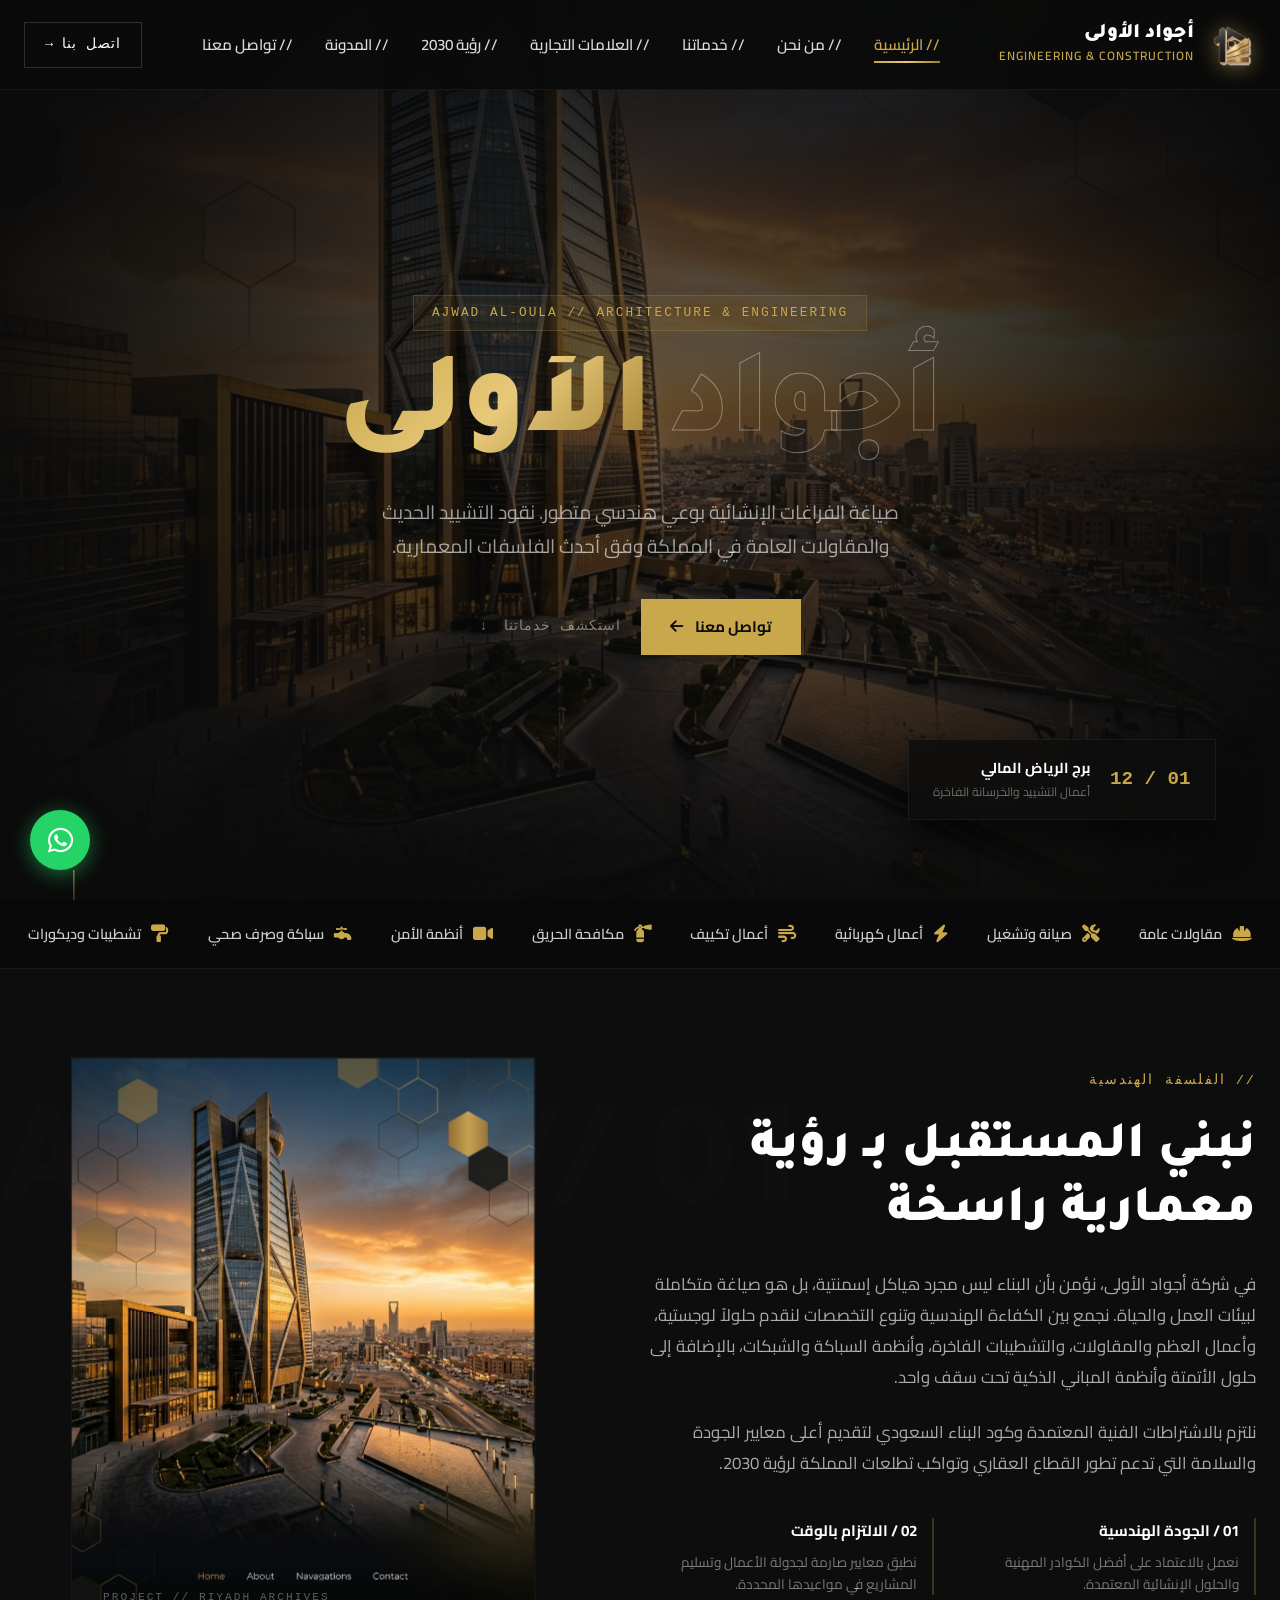
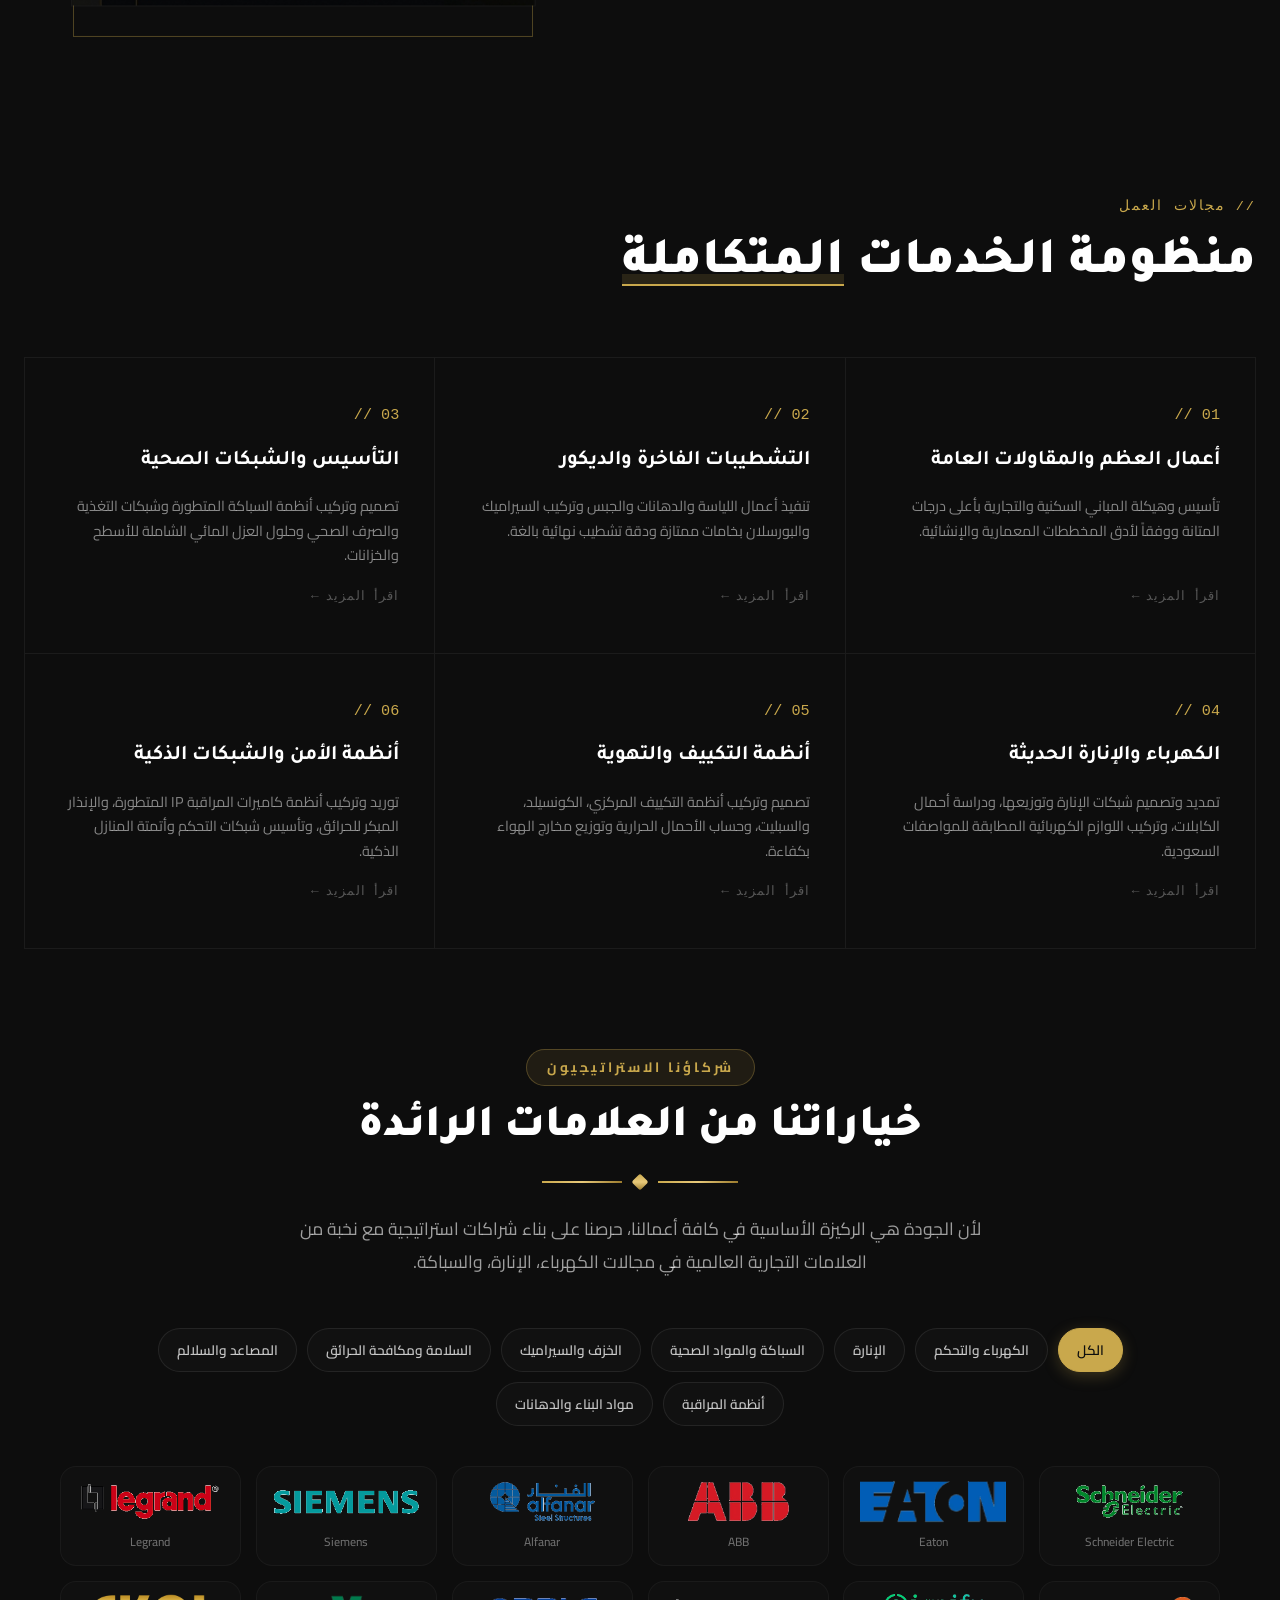
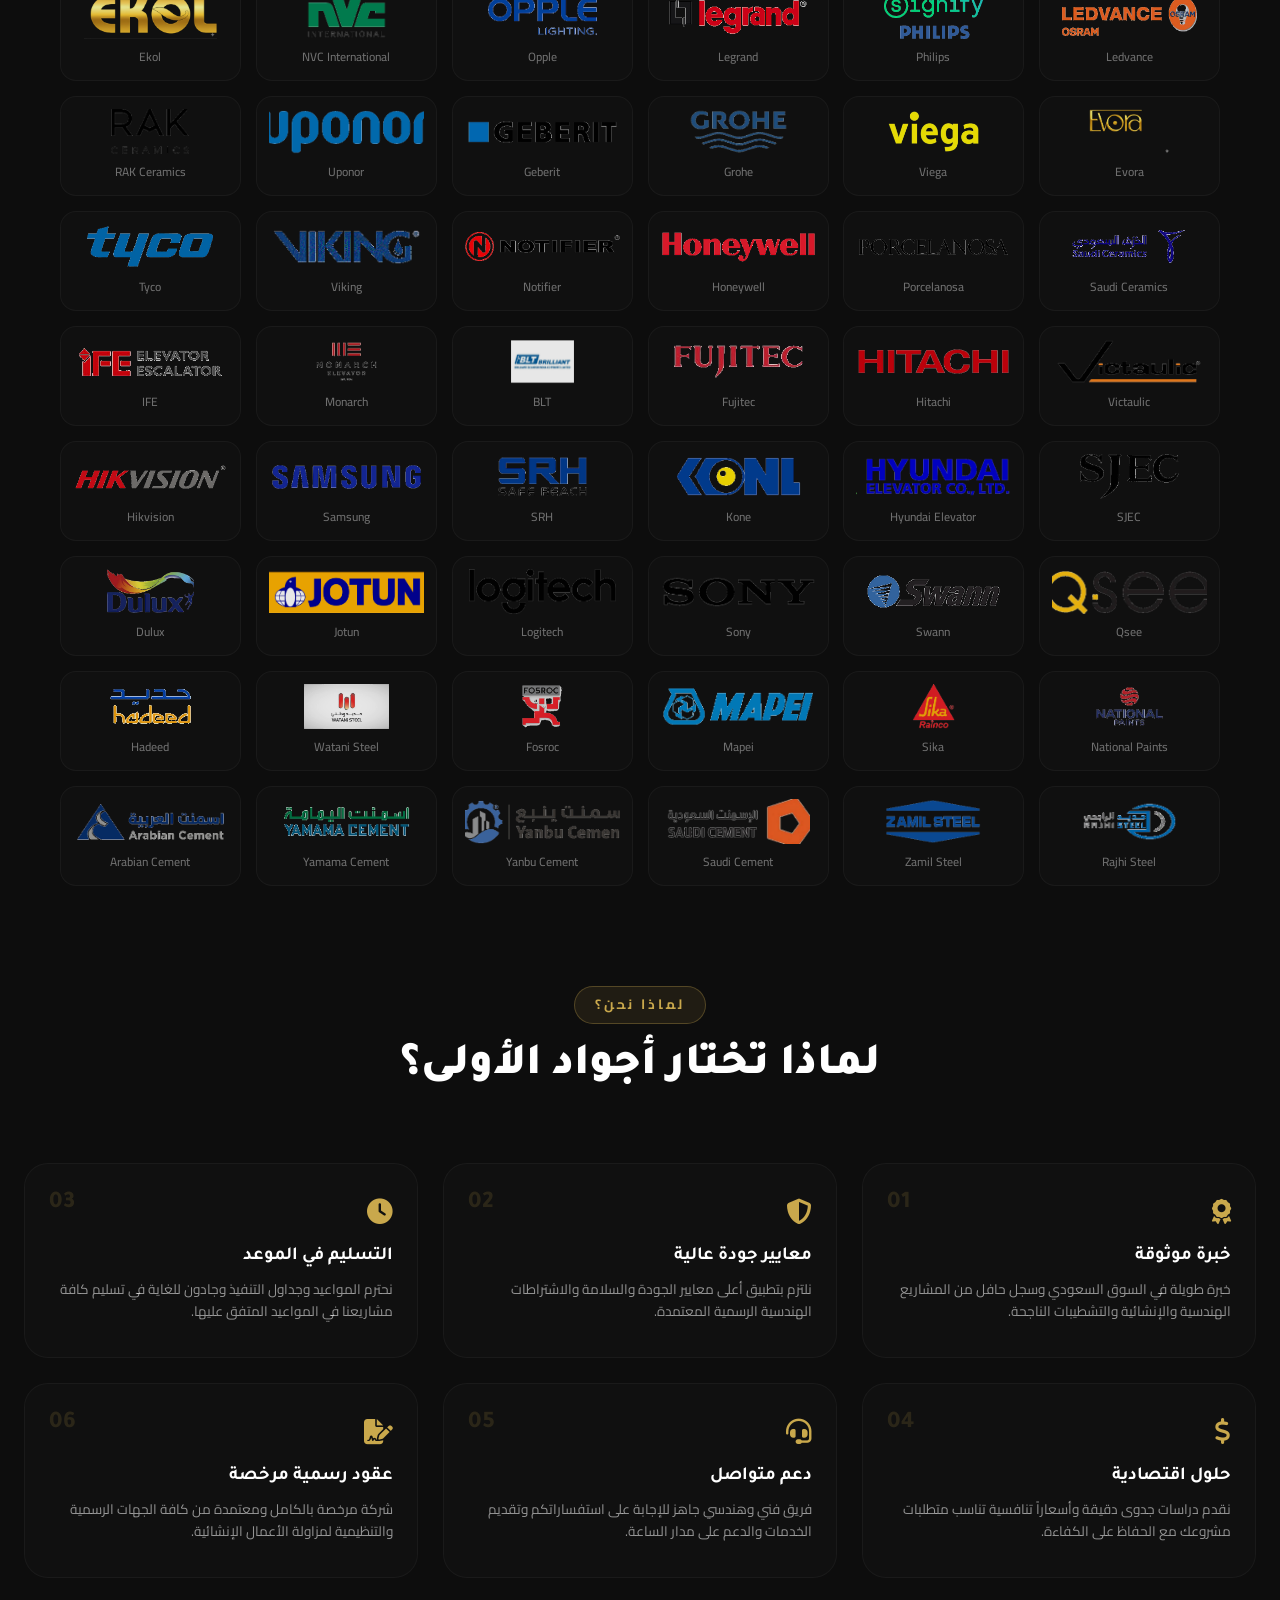
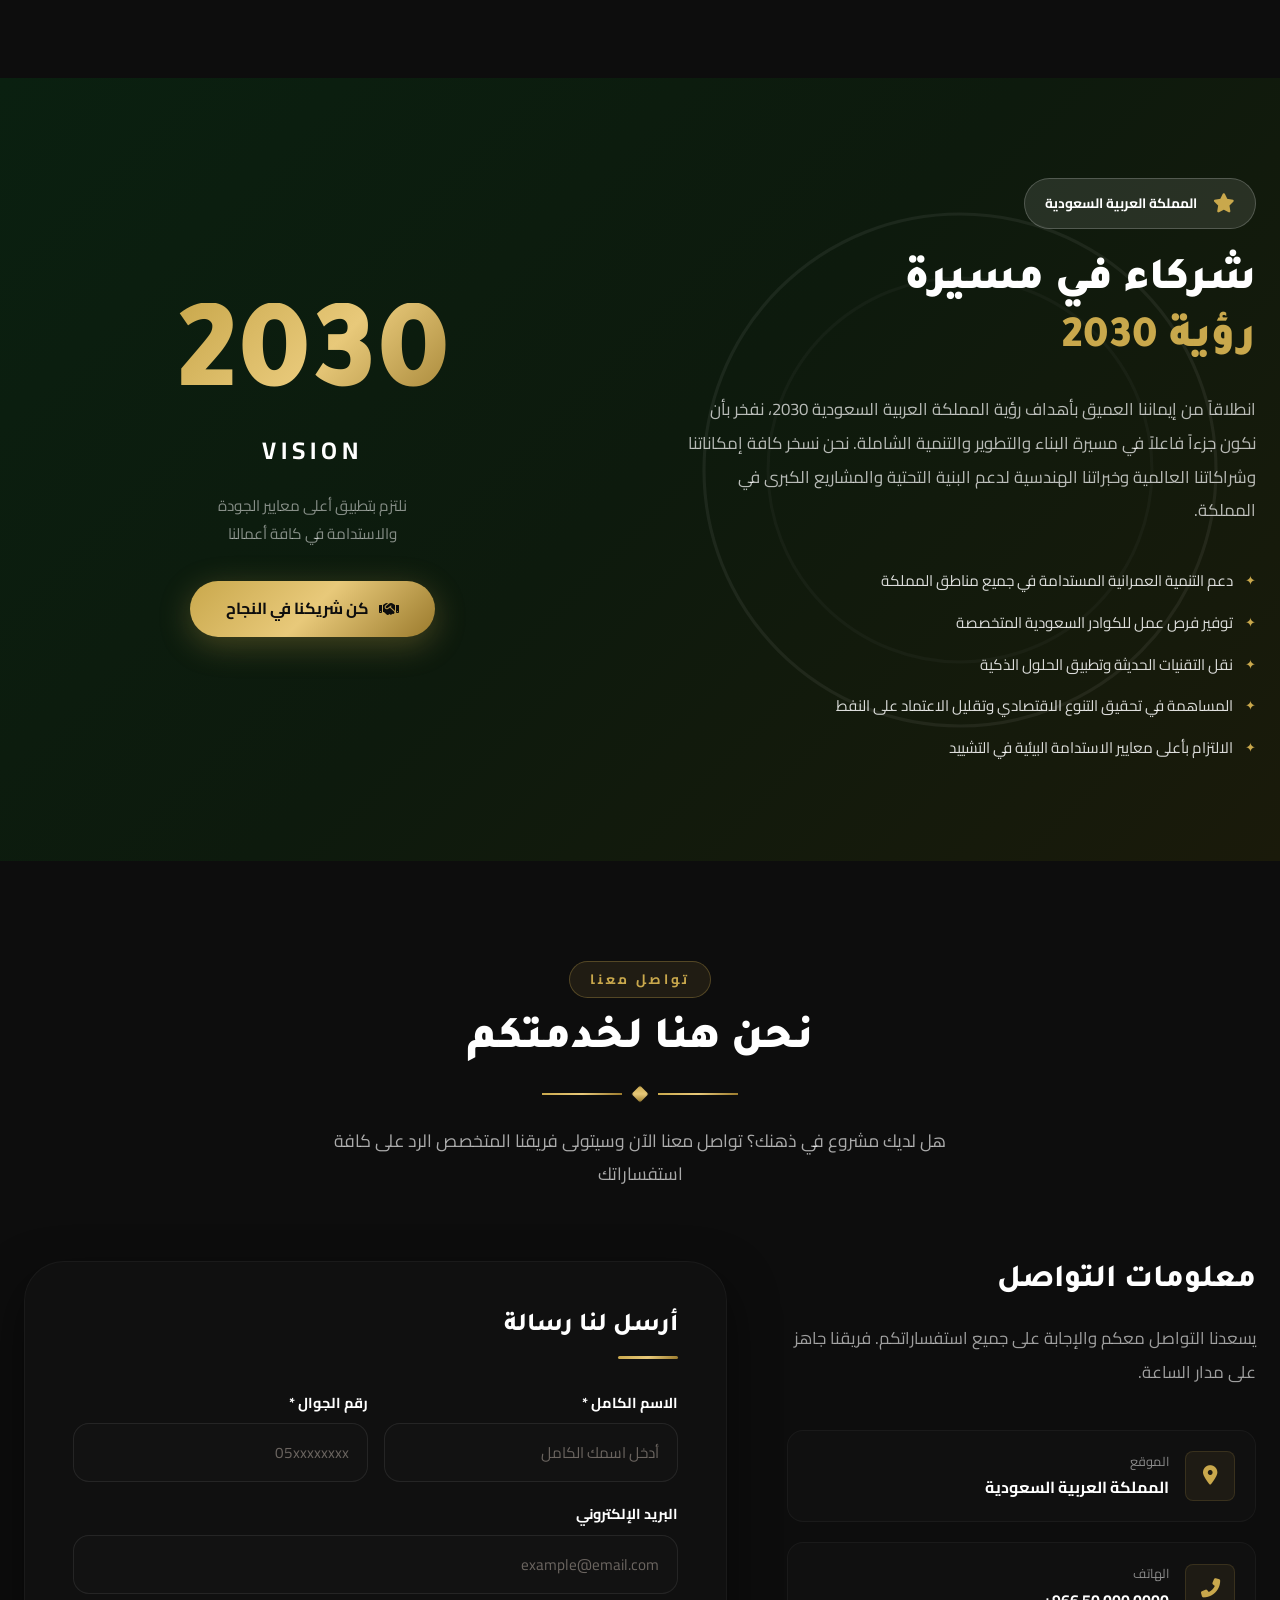
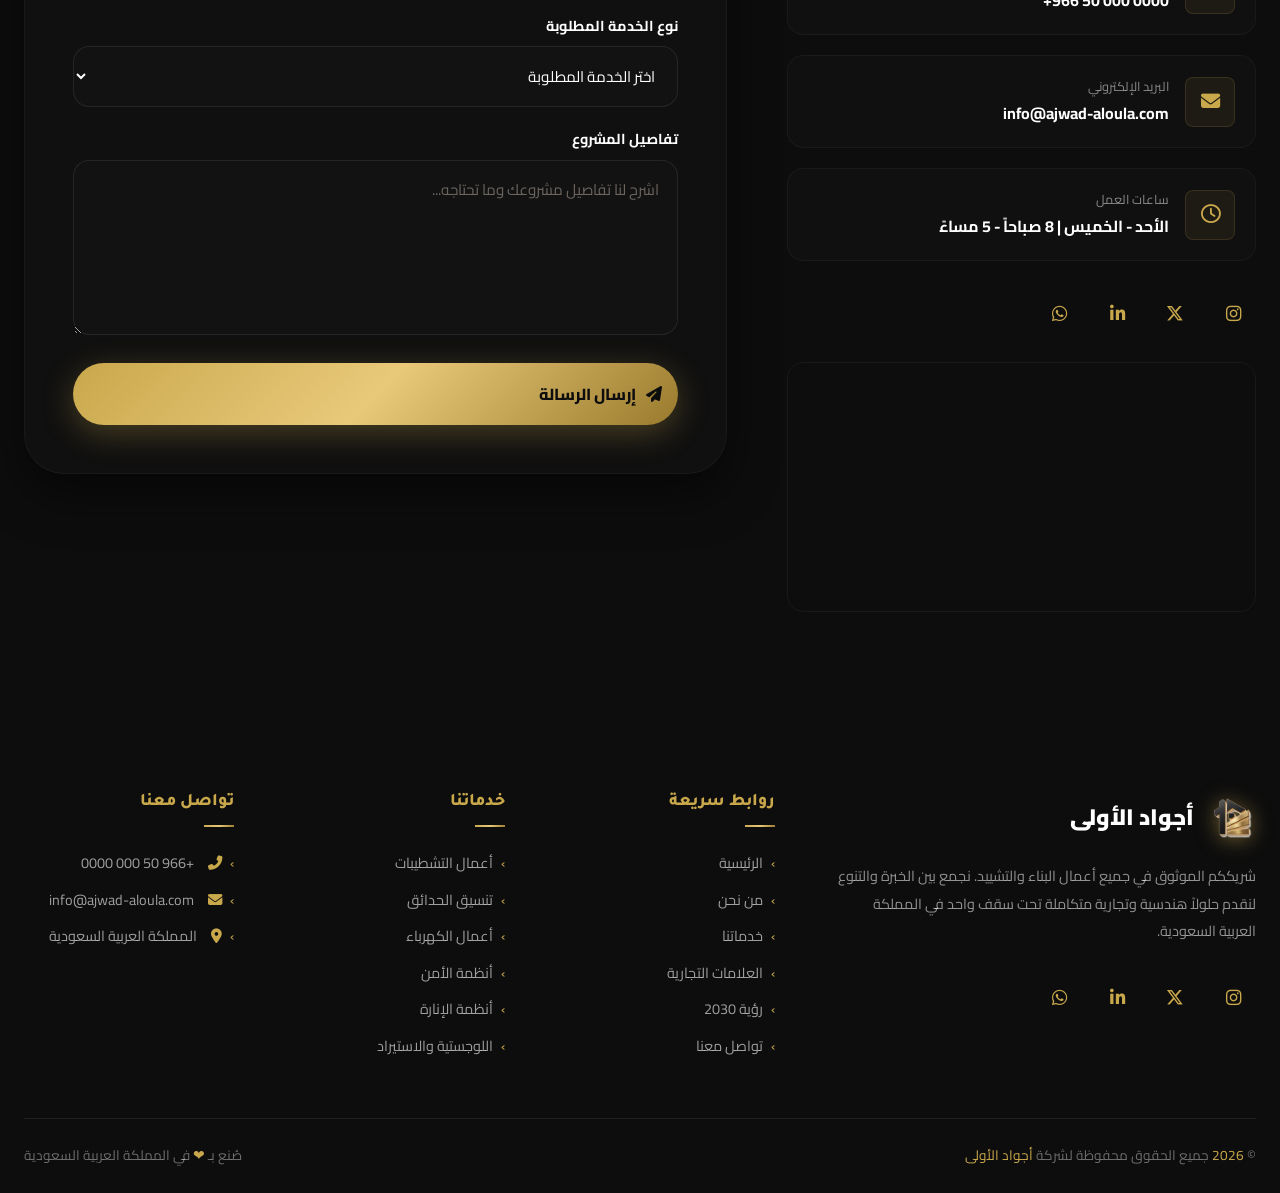
==== index.html @ e5c9bdab "Redesign website into a bold experimental Swiss editorial grid layout" ====
<!DOCTYPE html>
<html lang="ar" dir="rtl">
<head>
  <meta charset="UTF-8" />
  <meta name="viewport" content="width=device-width, initial-scale=1.0" />
  <meta name="description" content="شركة أجواد الأولى - شريككم الموثوق في جميع أعمال البناء والتشييد. نقدم حلولاً هندسية وتجارية متكاملة تحت سقف واحد في المملكة العربية السعودية." />
  <meta name="keywords" content="أجواد الأولى, بناء, تشييد, هندسة, مقاولات, المملكة العربية السعودية, تنسيق حدائق, كهرباء, سباكة" />
  <meta name="author" content="شركة أجواد الأولى" />
  <meta property="og:title" content="شركة أجواد الأولى | شريككم في البناء والتشييد" />
  <meta property="og:description" content="حلول هندسية وتجارية متكاملة تحت سقف واحد" />
  <meta property="og:type" content="website" />
  <title>شركة أجواد الأولى | شريككم الموثوق في البناء والتشييد</title>
  <!-- Preconnect لتسريع تحميل الخطوط -->
  <link rel="preconnect" href="https://fonts.googleapis.com" />
  <link rel="preconnect" href="https://fonts.gstatic.com" crossorigin />
  <link rel="preconnect" href="https://cdnjs.cloudflare.com" />
  <link rel="stylesheet" href="css/style.css" />
  <!-- Font Awesome - defer لتجنب blocking -->
  <link rel="stylesheet" href="https://cdnjs.cloudflare.com/ajax/libs/font-awesome/6.5.0/css/all.min.css" media="print" onload="this.media='all'" />
  <noscript><link rel="stylesheet" href="https://cdnjs.cloudflare.com/ajax/libs/font-awesome/6.5.0/css/all.min.css" /></noscript>
</head>
<body>

  <!-- Loading Screen -->
  <div class="loading-screen" id="loadingScreen">
    <img src="images/logo.png" alt="شركة أجواد الأولى" class="loading-logo" />
    <div class="loading-bar-wrap">
      <div class="loading-bar"></div>
    </div>
    <span class="loading-text">أجواد الأولى</span>
  </div>

  <!-- ============ Navigation ============ -->
  <nav class="navbar" id="navbar">
    <div class="navbar-container">
      <a href="#home" class="navbar-logo">
        <img src="images/logo.png" alt="أجواد الأولى" />
        <div class="navbar-logo-text">
          <span class="brand-name">أجواد الأولى</span>
          <span class="brand-sub">ENGINEERING & CONSTRUCTION</span>
        </div>
      </a>

      <ul class="navbar-menu" id="navMenu">
        <li><a href="#home">// الرئيسية</a></li>
        <li><a href="#about">// من نحن</a></li>
        <li><a href="#services">// خدماتنا</a></li>
        <li><a href="#brands">// العلامات التجارية</a></li>
        <li><a href="#vision2030">// رؤية 2030</a></li>
        <li><a href="blog.html">// المدونة</a></li>
        <li><a href="#contact">// تواصل معنا</a></li>
      </ul>

      <div class="navbar-cta">
        <a href="tel:+966500000000" class="btn-editorial-cta">
          اتصل بنا <span class="arrow">→</span>
        </a>
      </div>

      <button class="navbar-toggle" id="navToggle" aria-label="قائمة التنقل">
        <span></span>
        <span></span>
        <span></span>
      </button>
    </div>
  </nav>

  <!-- ============ Hero Section ============ -->
  <section class="hero-editorial" id="home">
    <!-- Cinematic Full-screen Background -->
    <div class="hero-editorial-bg" id="heroBg"></div>
    <div class="hero-editorial-overlay"></div>
    
    <!-- Vertical navigation/meta indicators -->
    <div class="hero-vertical-left">
      <span>COORD // 24.7136° N, 46.6753° E</span>
    </div>
    
    <div class="hero-vertical-right">
      <span>EST. 2007 // SAUDI ARABIA</span>
    </div>

    <!-- Massive integrated typography -->
    <div class="hero-editorial-title-wrap" id="heroTitleWrap">
      <div class="editorial-badge">AJWAD AL-OULA // ARCHITECTURE & ENGINEERING</div>
      <h1 class="editorial-massive-title">
        <span class="outline-word">أجواد</span>
        <span class="solid-word">الأولى</span>
      </h1>
      <p class="editorial-hero-desc">
        صياغة الفراغات الإنشائية بوعي هندسي متطور. نقود التشييد الحديث والمقاولات العامة في المملكة وفق أحدث الفلسفات المعمارية.
      </p>
      <div class="editorial-hero-actions">
        <a href="#contact" class="btn-editorial-outline">تواصل معنا <i class="fas fa-arrow-left"></i></a>
        <a href="#services" class="btn-editorial-link">استكشف خدماتنا <span>↓</span></a>
      </div>
    </div>

    <!-- Floating Project Label -->
    <div class="hero-project-label" id="heroProjCard">
      <span class="label-number">01 / 12</span>
      <div class="label-info">
        <strong>برج الرياض المالي</strong>
        <span>أعمال التشييد والخرسانة الفاخرة</span>
      </div>
    </div>

    <!-- Scroll Indicator -->
    <div class="scroll-indicator-editorial">
      <span>اسكرول لأسفل</span>
      <div class="scroll-line-editorial"></div>
    </div>
  </section>

  <!-- ===== QUICK SERVICES STRIP ===== -->
  <section class="services-strip">
    <div class="container strip-grid">
      <div class="strip-item"><i class="fas fa-hard-hat"></i><span>مقاولات عامة</span></div>
      <div class="strip-item"><i class="fas fa-tools"></i><span>صيانة وتشغيل</span></div>
      <div class="strip-item"><i class="fas fa-bolt"></i><span>أعمال كهربائية</span></div>
      <div class="strip-item"><i class="fas fa-wind"></i><span>أعمال تكييف</span></div>
      <div class="strip-item"><i class="fas fa-fire-extinguisher"></i><span>مكافحة الحريق</span></div>
      <div class="strip-item"><i class="fas fa-video"></i><span>أنظمة الأمن</span></div>
      <div class="strip-item"><i class="fas fa-faucet"></i><span>سباكة وصرف صحي</span></div>
      <div class="strip-item"><i class="fas fa-paint-roller"></i><span>تشطيبات وديكورات</span></div>
    </div>
  </section>

    <!-- ============ About Section ============ -->
  <section class="about section-padding" id="about">
    <div class="container relative-pos">
      <!-- Huge background watermarked index number -->
      <div class="about-bg-watermark">01 // ABOUT</div>
      
      <div class="about-editorial-grid">
        <!-- Text Column -->
        <div class="about-editorial-text reveal">
          <span class="editorial-label">// الفلسفة الهندسية</span>
          <h2 class="editorial-title">نبني المستقبل بـ <span class="gold-highlight">رؤية معمارية</span> راسخة</h2>
          <p class="editorial-para">
            في شركة أجواد الأولى، نؤمن بأن البناء ليس مجرد هياكل إسمنتية، بل هو صياغة متكاملة لبيئات العمل والحياة. نجمع بين الكفاءة الهندسية وتنوع التخصصات لنقدم حلولاً لوجستية، وأعمال العظم والمقاولات، والتشطيبات الفاخرة، وأنظمة السباكة والشبكات، بالإضافة إلى حلول الأتمتة وأنظمة المباني الذكية تحت سقف واحد.
          </p>
          <p class="editorial-para">
            نلتزم بالاشتراطات الفنية المعتمدة وكود البناء السعودي لتقديم أعلى معايير الجودة والسلامة التي تدعم تطور القطاع العقاري وتواكب تطلعات المملكة لرؤية 2030.
          </p>
          
          <div class="about-editorial-pillars">
            <div class="pillar-item">
              <strong>01 / الجودة الهندسية</strong>
              <p>نعمل بالاعتماد على أفضل الكوادر المهنية والحلول الإنشائية المعتمدة.</p>
            </div>
            <div class="pillar-item">
              <strong>02 / الالتزام بالوقت</strong>
              <p>نطبق معايير صارمة لجدولة الأعمال وتسليم المشاريع في مواعيدها المحددة.</p>
            </div>
          </div>
        </div>

        <!-- Image Column with Gold border outline overlapping -->
        <div class="about-editorial-visual reveal">
          <div class="editorial-img-frame">
            <div class="editorial-frame-border"></div>
            <img src="images/hero.png" alt="الإنشاء الحديث المعاصر" class="editorial-img-photo" />
            <div class="editorial-img-tag">PROJECT // RIYADH ARCHIVES</div>
          </div>
        </div>
      </div>
    </div>
  </section>

  <!-- ============ Services Section ============ -->
  <section class="services section-padding" id="services">
    <div class="container">
      <div class="services-header-editorial">
        <span class="editorial-label">// مجالات العمل</span>
        <h2 class="editorial-title">منظومة الخدمات <span class="gold-highlight">المتكاملة</span></h2>
      </div>

      <div class="services-editorial-grid">
        <!-- Service 1 -->
        <div class="service-editorial-card reveal">
          <span class="card-index">01 //</span>
          <h3>أعمال العظم والمقاولات العامة</h3>
          <p>تأسيس وهيكلة المباني السكنية والتجارية بأعلى درجات المتانة ووفقاً لأدق المخططات المعمارية والإنشائية.</p>
          <a href="blog-building-finishing.html" class="service-link-editorial">اقرأ المزيد <span>←</span></a>
        </div>

        <!-- Service 2 -->
        <div class="service-editorial-card reveal">
          <span class="card-index">02 //</span>
          <h3>التشطيبات الفاخرة والديكور</h3>
          <p>تنفيذ أعمال اللياسة والدهانات والجبس وتركيب السيراميك والبورسلان بخامات ممتازة ودقة تشطيب نهائية بالغة.</p>
          <a href="blog-ceramics-guide.html" class="service-link-editorial">اقرأ المزيد <span>←</span></a>
        </div>

        <!-- Service 3 -->
        <div class="service-editorial-card reveal">
          <span class="card-index">03 //</span>
          <h3>التأسيس والشبكات الصحية</h3>
          <p>تصميم وتركيب أنظمة السباكة المتطورة وشبكات التغذية والصرف الصحي وحلول العزل المائي الشاملة للأسطح والخزانات.</p>
          <a href="blog-water-leaks.html" class="service-link-editorial">اقرأ المزيد <span>←</span></a>
        </div>

        <!-- Service 4 -->
        <div class="service-editorial-card reveal">
          <span class="card-index">04 //</span>
          <h3>الكهرباء والإنارة الحديثة</h3>
          <p>تمديد وتصميم شبكات الإنارة وتوزيعها، ودراسة أحمال الكابلات، وتركيب اللوازم الكهربائية المطابقة للمواصفات السعودية.</p>
          <a href="blog-lighting-distribution.html" class="service-link-editorial">اقرأ المزيد <span>←</span></a>
        </div>

        <!-- Service 5 -->
        <div class="service-editorial-card reveal">
          <span class="card-index">05 //</span>
          <h3>أنظمة التكييف والتهوية</h3>
          <p>تصميم وتركيب أنظمة التكييف المركزي، الكونسيلد، والسبليت، وحساب الأحمال الحرارية وتوزيع مخارج الهواء بكفاءة.</p>
          <a href="blog-electricity-saving.html" class="service-link-editorial">اقرأ المزيد <span>←</span></a>
        </div>

        <!-- Service 6 -->
        <div class="service-editorial-card reveal">
          <span class="card-index">06 //</span>
          <h3>أنظمة الأمن والشبكات الذكية</h3>
          <p>توريد وتركيب أنظمة كاميرات المراقبة IP المتطورة، والإنذار المبكر للحرائق، وتأسيس شبكات التحكم وأتمتة المنازل الذكية.</p>
          <a href="blog-smart-homes.html" class="service-link-editorial">اقرأ المزيد <span>←</span></a>
        </div>
      </div>
    </div>
  </section>

  <!-- ============ Brands Section ============ -->
  <section class="brands" id="brands">
    <div class="container">
      <div class="section-header" style="margin-bottom: 50px;">
        <span class="section-label">شركاؤنا الاستراتيجيون</span>
        <h2 class="section-title" style="color: var(--white);">خياراتنا من العلامات الرائدة</h2>
        <div class="section-divider">
          <div class="section-divider-icon"></div>
        </div>
        <p class="section-desc" style="color: rgba(255,255,255,0.6);">
          لأن الجودة هي الركيزة الأساسية في كافة أعمالنا، حرصنا على بناء شراكات استراتيجية مع نخبة من العلامات التجارية العالمية في مجالات الكهرباء، الإنارة، والسباكة.
        </p>
      </div>
    </div>

    <!-- Brands Scroll Track -->
    <div class="brands-categories-wrapper">
      <div class="brands-filter-tabs">
        <button class="filter-tab-btn active" data-category="all">الكل</button>
        <button class="filter-tab-btn" data-category="electrical">الكهرباء والتحكم</button>
        <button class="filter-tab-btn" data-category="lighting">الإنارة</button>
        <button class="filter-tab-btn" data-category="plumbing">السباكة والمواد الصحية</button>
        <button class="filter-tab-btn" data-category="ceramics">الخزف والسيراميك</button>
        <button class="filter-tab-btn" data-category="safety">السلامة ومكافحة الحرائق</button>
        <button class="filter-tab-btn" data-category="elevators">المصاعد والسلالم</button>
        <button class="filter-tab-btn" data-category="surveillance">أنظمة المراقبة</button>
        <button class="filter-tab-btn" data-category="construction">مواد البناء والدهانات</button>
      </div>

      <div class="brands-grid-ux" id="brandsGrid">
          <div class="brand-card-ux" data-category="electrical" title="Schneider Electric">
            <div class="brand-logo-container-ux">
              <img src="images/brands/schneider.png" alt="Schneider Electric" class="brand-logo-ux">
            </div>
            <span class="brand-name-ux">Schneider Electric</span>
          </div>
          <div class="brand-card-ux" data-category="electrical" title="Eaton">
            <div class="brand-logo-container-ux">
              <img src="images/brands/eaton.png" alt="Eaton" class="brand-logo-ux">
            </div>
            <span class="brand-name-ux">Eaton</span>
          </div>
          <div class="brand-card-ux" data-category="electrical" title="ABB">
            <div class="brand-logo-container-ux">
              <img src="images/brands/abb.png" alt="ABB" class="brand-logo-ux">
            </div>
            <span class="brand-name-ux">ABB</span>
          </div>
          <div class="brand-card-ux" data-category="electrical" title="Alfanar">
            <div class="brand-logo-container-ux">
              <img src="images/brands/alfanar.png" alt="Alfanar" class="brand-logo-ux">
            </div>
            <span class="brand-name-ux">Alfanar</span>
          </div>
          <div class="brand-card-ux" data-category="electrical" title="Siemens">
            <div class="brand-logo-container-ux">
              <img src="images/brands/siemens.png" alt="Siemens" class="brand-logo-ux">
            </div>
            <span class="brand-name-ux">Siemens</span>
          </div>
          <div class="brand-card-ux" data-category="electrical" title="Legrand">
            <div class="brand-logo-container-ux">
              <img src="images/brands/legrand.png" alt="Legrand" class="brand-logo-ux">
            </div>
            <span class="brand-name-ux">Legrand</span>
          </div>
          <div class="brand-card-ux" data-category="lighting" title="Ledvance">
            <div class="brand-logo-container-ux">
              <img src="images/brands/ledvance.png" alt="Ledvance" class="brand-logo-ux">
            </div>
            <span class="brand-name-ux">Ledvance</span>
          </div>
          <div class="brand-card-ux" data-category="lighting" title="Philips">
            <div class="brand-logo-container-ux">
              <img src="images/brands/philips.png" alt="Philips" class="brand-logo-ux">
            </div>
            <span class="brand-name-ux">Philips</span>
          </div>
          <div class="brand-card-ux" data-category="lighting" title="Legrand">
            <div class="brand-logo-container-ux">
              <img src="images/brands/legrand.png" alt="Legrand" class="brand-logo-ux">
            </div>
            <span class="brand-name-ux">Legrand</span>
          </div>
          <div class="brand-card-ux" data-category="lighting" title="Opple">
            <div class="brand-logo-container-ux">
              <img src="images/brands/opple.png" alt="Opple" class="brand-logo-ux">
            </div>
            <span class="brand-name-ux">Opple</span>
          </div>
          <div class="brand-card-ux" data-category="lighting" title="NVC International">
            <div class="brand-logo-container-ux">
              <img src="images/brands/nvc.png" alt="NVC International" class="brand-logo-ux">
            </div>
            <span class="brand-name-ux">NVC International</span>
          </div>
          <div class="brand-card-ux" data-category="plumbing" title="Ekol">
            <div class="brand-logo-container-ux">
              <img src="images/brands/ekol.png" alt="Ekol" class="brand-logo-ux">
            </div>
            <span class="brand-name-ux">Ekol</span>
          </div>
          <div class="brand-card-ux" data-category="plumbing" title="Evora">
            <div class="brand-logo-container-ux">
              <img src="images/brands/evora.png" alt="Evora" class="brand-logo-ux">
            </div>
            <span class="brand-name-ux">Evora</span>
          </div>
          <div class="brand-card-ux" data-category="plumbing" title="Viega">
            <div class="brand-logo-container-ux">
              <img src="images/brands/viega.png" alt="Viega" class="brand-logo-ux">
            </div>
            <span class="brand-name-ux">Viega</span>
          </div>
          <div class="brand-card-ux" data-category="plumbing" title="Grohe">
            <div class="brand-logo-container-ux">
              <img src="images/brands/grohe.png" alt="Grohe" class="brand-logo-ux">
            </div>
            <span class="brand-name-ux">Grohe</span>
          </div>
          <div class="brand-card-ux" data-category="plumbing" title="Geberit">
            <div class="brand-logo-container-ux">
              <img src="images/brands/geberit.png" alt="Geberit" class="brand-logo-ux">
            </div>
            <span class="brand-name-ux">Geberit</span>
          </div>
          <div class="brand-card-ux" data-category="plumbing" title="Uponor">
            <div class="brand-logo-container-ux">
              <img src="images/brands/uponor.png" alt="Uponor" class="brand-logo-ux">
            </div>
            <span class="brand-name-ux">Uponor</span>
          </div>
          <div class="brand-card-ux" data-category="ceramics" title="RAK Ceramics">
            <div class="brand-logo-container-ux">
              <img src="images/brands/rak.png" alt="RAK Ceramics" class="brand-logo-ux">
            </div>
            <span class="brand-name-ux">RAK Ceramics</span>
          </div>
          <div class="brand-card-ux" data-category="ceramics" title="Saudi Ceramics">
            <div class="brand-logo-container-ux">
              <img src="images/brands/saudi_ceramics.png" alt="Saudi Ceramics" class="brand-logo-ux">
            </div>
            <span class="brand-name-ux">Saudi Ceramics</span>
          </div>
          <div class="brand-card-ux" data-category="ceramics" title="Porcelanosa">
            <div class="brand-logo-container-ux">
              <img src="images/brands/porcelanosa.png" alt="Porcelanosa" class="brand-logo-ux">
            </div>
            <span class="brand-name-ux">Porcelanosa</span>
          </div>
          <div class="brand-card-ux" data-category="safety" title="Honeywell">
            <div class="brand-logo-container-ux">
              <img src="images/brands/honeywell.png" alt="Honeywell" class="brand-logo-ux">
            </div>
            <span class="brand-name-ux">Honeywell</span>
          </div>
          <div class="brand-card-ux" data-category="safety" title="Notifier">
            <div class="brand-logo-container-ux">
              <img src="images/brands/notifier.png" alt="Notifier" class="brand-logo-ux">
            </div>
            <span class="brand-name-ux">Notifier</span>
          </div>
          <div class="brand-card-ux" data-category="safety" title="Viking">
            <div class="brand-logo-container-ux">
              <img src="images/brands/viking.png" alt="Viking" class="brand-logo-ux">
            </div>
            <span class="brand-name-ux">Viking</span>
          </div>
          <div class="brand-card-ux" data-category="safety" title="Tyco">
            <div class="brand-logo-container-ux">
              <img src="images/brands/tyco.png" alt="Tyco" class="brand-logo-ux">
            </div>
            <span class="brand-name-ux">Tyco</span>
          </div>
          <div class="brand-card-ux" data-category="safety" title="Victaulic">
            <div class="brand-logo-container-ux">
              <img src="images/brands/victaulic.png" alt="Victaulic" class="brand-logo-ux">
            </div>
            <span class="brand-name-ux">Victaulic</span>
          </div>
          <div class="brand-card-ux" data-category="elevators" title="Hitachi">
            <div class="brand-logo-container-ux">
              <img src="images/brands/hitachi.png" alt="Hitachi" class="brand-logo-ux">
            </div>
            <span class="brand-name-ux">Hitachi</span>
          </div>
          <div class="brand-card-ux" data-category="elevators" title="Fujitec">
            <div class="brand-logo-container-ux">
              <img src="images/brands/fujitec.png" alt="Fujitec" class="brand-logo-ux">
            </div>
            <span class="brand-name-ux">Fujitec</span>
          </div>
          <div class="brand-card-ux" data-category="elevators" title="BLT">
            <div class="brand-logo-container-ux">
              <img src="images/brands/blt.png" alt="BLT" class="brand-logo-ux">
            </div>
            <span class="brand-name-ux">BLT</span>
          </div>
          <div class="brand-card-ux" data-category="elevators" title="Monarch">
            <div class="brand-logo-container-ux">
              <img src="images/brands/monarch.png" alt="Monarch" class="brand-logo-ux">
            </div>
            <span class="brand-name-ux">Monarch</span>
          </div>
          <div class="brand-card-ux" data-category="elevators" title="IFE">
            <div class="brand-logo-container-ux">
              <img src="images/brands/ife.png" alt="IFE" class="brand-logo-ux">
            </div>
            <span class="brand-name-ux">IFE</span>
          </div>
          <div class="brand-card-ux" data-category="elevators" title="SJEC">
            <div class="brand-logo-container-ux">
              <img src="images/brands/sjec.png" alt="SJEC" class="brand-logo-ux">
            </div>
            <span class="brand-name-ux">SJEC</span>
          </div>
          <div class="brand-card-ux" data-category="elevators" title="Hyundai Elevator">
            <div class="brand-logo-container-ux">
              <img src="images/brands/hyundai.png" alt="Hyundai Elevator" class="brand-logo-ux">
            </div>
            <span class="brand-name-ux">Hyundai Elevator</span>
          </div>
          <div class="brand-card-ux" data-category="elevators" title="Kone">
            <div class="brand-logo-container-ux">
              <img src="images/brands/kone.png" alt="Kone" class="brand-logo-ux">
            </div>
            <span class="brand-name-ux">Kone</span>
          </div>
          <div class="brand-card-ux" data-category="elevators" title="SRH">
            <div class="brand-logo-container-ux">
              <img src="images/brands/srh.png" alt="SRH" class="brand-logo-ux">
            </div>
            <span class="brand-name-ux">SRH</span>
          </div>
          <div class="brand-card-ux" data-category="surveillance" title="Samsung">
            <div class="brand-logo-container-ux">
              <img src="images/brands/samsung.png" alt="Samsung" class="brand-logo-ux">
            </div>
            <span class="brand-name-ux">Samsung</span>
          </div>
          <div class="brand-card-ux" data-category="surveillance" title="Hikvision">
            <div class="brand-logo-container-ux">
              <img src="images/brands/hikvision.png" alt="Hikvision" class="brand-logo-ux">
            </div>
            <span class="brand-name-ux">Hikvision</span>
          </div>
          <div class="brand-card-ux" data-category="surveillance" title="Qsee">
            <div class="brand-logo-container-ux">
              <img src="images/brands/qsee.png" alt="Qsee" class="brand-logo-ux">
            </div>
            <span class="brand-name-ux">Qsee</span>
          </div>
          <div class="brand-card-ux" data-category="surveillance" title="Swann">
            <div class="brand-logo-container-ux">
              <img src="images/brands/swann.png" alt="Swann" class="brand-logo-ux">
            </div>
            <span class="brand-name-ux">Swann</span>
          </div>
          <div class="brand-card-ux" data-category="surveillance" title="Sony">
            <div class="brand-logo-container-ux">
              <img src="images/brands/sony.png" alt="Sony" class="brand-logo-ux">
            </div>
            <span class="brand-name-ux">Sony</span>
          </div>
          <div class="brand-card-ux" data-category="surveillance" title="Logitech">
            <div class="brand-logo-container-ux">
              <img src="images/brands/logitech.png" alt="Logitech" class="brand-logo-ux">
            </div>
            <span class="brand-name-ux">Logitech</span>
          </div>
          <div class="brand-card-ux" data-category="construction" title="Jotun">
            <div class="brand-logo-container-ux">
              <img src="images/brands/jotun.png" alt="Jotun" class="brand-logo-ux">
            </div>
            <span class="brand-name-ux">Jotun</span>
          </div>
          <div class="brand-card-ux" data-category="construction" title="Dulux">
            <div class="brand-logo-container-ux">
              <img src="images/brands/dulux.png" alt="Dulux" class="brand-logo-ux">
            </div>
            <span class="brand-name-ux">Dulux</span>
          </div>
          <div class="brand-card-ux" data-category="construction" title="National Paints">
            <div class="brand-logo-container-ux">
              <img src="images/brands/national_paints.png" alt="National Paints" class="brand-logo-ux">
            </div>
            <span class="brand-name-ux">National Paints</span>
          </div>
          <div class="brand-card-ux" data-category="construction" title="Sika">
            <div class="brand-logo-container-ux">
              <img src="images/brands/sika.png" alt="Sika" class="brand-logo-ux">
            </div>
            <span class="brand-name-ux">Sika</span>
          </div>
          <div class="brand-card-ux" data-category="construction" title="Mapei">
            <div class="brand-logo-container-ux">
              <img src="images/brands/mapei.png" alt="Mapei" class="brand-logo-ux">
            </div>
            <span class="brand-name-ux">Mapei</span>
          </div>
          <div class="brand-card-ux" data-category="construction" title="Fosroc">
            <div class="brand-logo-container-ux">
              <img src="images/brands/fosroc.png" alt="Fosroc" class="brand-logo-ux">
            </div>
            <span class="brand-name-ux">Fosroc</span>
          </div>
          <div class="brand-card-ux" data-category="construction" title="Watani Steel">
            <div class="brand-logo-container-ux">
              <img src="images/brands/watani_steel.png" alt="Watani Steel" class="brand-logo-ux">
            </div>
            <span class="brand-name-ux">Watani Steel</span>
          </div>
          <div class="brand-card-ux" data-category="construction" title="Hadeed">
            <div class="brand-logo-container-ux">
              <img src="images/brands/hadeed.png" alt="Hadeed" class="brand-logo-ux">
            </div>
            <span class="brand-name-ux">Hadeed</span>
          </div>
          <div class="brand-card-ux" data-category="construction" title="Rajhi Steel">
            <div class="brand-logo-container-ux">
              <img src="images/brands/rajhi_steel.png" alt="Rajhi Steel" class="brand-logo-ux">
            </div>
            <span class="brand-name-ux">Rajhi Steel</span>
          </div>
          <div class="brand-card-ux" data-category="construction" title="Zamil Steel">
            <div class="brand-logo-container-ux">
              <img src="images/brands/zamil_steel.png" alt="Zamil Steel" class="brand-logo-ux">
            </div>
            <span class="brand-name-ux">Zamil Steel</span>
          </div>
          <div class="brand-card-ux" data-category="construction" title="Saudi Cement">
            <div class="brand-logo-container-ux">
              <img src="images/brands/saudi_cement.png" alt="Saudi Cement" class="brand-logo-ux">
            </div>
            <span class="brand-name-ux">Saudi Cement</span>
          </div>
          <div class="brand-card-ux" data-category="construction" title="Yanbu Cement">
            <div class="brand-logo-container-ux">
              <img src="images/brands/yanbu_cement.png" alt="Yanbu Cement" class="brand-logo-ux">
            </div>
            <span class="brand-name-ux">Yanbu Cement</span>
          </div>
          <div class="brand-card-ux" data-category="construction" title="Yamama Cement">
            <div class="brand-logo-container-ux">
              <img src="images/brands/yamama_cement.png" alt="Yamama Cement" class="brand-logo-ux">
            </div>
            <span class="brand-name-ux">Yamama Cement</span>
          </div>
          <div class="brand-card-ux" data-category="construction" title="Arabian Cement">
            <div class="brand-logo-container-ux">
              <img src="images/brands/arabian_cement.png" alt="Arabian Cement" class="brand-logo-ux">
            </div>
            <span class="brand-name-ux">Arabian Cement</span>
          </div>
      </div>
    </div>
  </section>

    <!-- ============ Why Us Section ============ -->
  <section class="why-us section-padding" id="whyus">
    <div class="container">
      <div class="section-header reveal">
        <span class="section-label">لماذا نحن؟</span>
        <h2 class="section-title">لماذا تختار أجواد الأولى؟</h2>
      </div>

      <div class="why-grid">
        <div class="why-card reveal">
          <div class="why-num">01</div>
          <i class="fas fa-award why-icon"></i>
          <h3>خبرة موثوقة</h3>
          <p>خبرة طويلة في السوق السعودي وسجل حافل من المشاريع الهندسية والإنشائية والتشطيبات الناجحة.</p>
        </div>
        <div class="why-card reveal" style="transition-delay: 0.1s;">
          <div class="why-num">02</div>
          <i class="fas fa-shield-alt why-icon"></i>
          <h3>معايير جودة عالية</h3>
          <p>نلتزم بتطبيق أعلى معايير الجودة والسلامة والاشتراطات الهندسية الرسمية المعتمدة.</p>
        </div>
        <div class="why-card reveal" style="transition-delay: 0.2s;">
          <div class="why-num">03</div>
          <i class="fas fa-clock why-icon"></i>
          <h3>التسليم في الموعد</h3>
          <p>نحترم المواعيد وجداول التنفيذ وجادون للغاية في تسليم كافة مشاريعنا في المواعيد المتفق عليها.</p>
        </div>
        <div class="why-card reveal" style="transition-delay: 0.3s;">
          <div class="why-num">04</div>
          <i class="fas fa-dollar-sign why-icon"></i>
          <h3>حلول اقتصادية</h3>
          <p>نقدم دراسات جدوى دقيقة وأسعاراً تنافسية تناسب متطلبات مشروعك مع الحفاظ على الكفاءة.</p>
        </div>
        <div class="why-card reveal" style="transition-delay: 0.4s;">
          <div class="why-num">05</div>
          <i class="fas fa-headset why-icon"></i>
          <h3>دعم متواصل</h3>
          <p>فريق فني وهندسي جاهز للإجابة على استفساراتكم وتقديم الخدمات والدعم على مدار الساعة.</p>
        </div>
        <div class="why-card reveal" style="transition-delay: 0.5s;">
          <div class="why-num">06</div>
          <i class="fas fa-file-signature why-icon"></i>
          <h3>عقود رسمية مرخصة</h3>
          <p>شركة مرخصة بالكامل ومعتمدة من كافة الجهات الرسمية والتنظيمية لمزاولة الأعمال الإنشائية.</p>
        </div>
      </div>
    </div>
  </section>

  <!-- ============ Vision 2030 Section ============ -->
  <section class="vision-2030 section-padding" id="vision2030">
    <div class="container">
      <div class="vision-2030-inner">
        <div class="reveal-left">
          <div class="vision-2030-badge">
            <span class="flag"><i class="fas fa-star" style="color: var(--gold-primary); margin-left: 6px;"></i></span>
            المملكة العربية السعودية
          </div>
          <h2 class="vision-2030-title">
            شركاء في مسيرة<br/>
            <span style="color: var(--gold-primary);">رؤية 2030</span>
          </h2>
          <p class="vision-2030-desc">
            انطلاقاً من إيماننا العميق بأهداف رؤية المملكة العربية السعودية 2030، نفخر بأن نكون جزءاً فاعلاً في مسيرة البناء والتطوير والتنمية الشاملة. نحن نسخر كافة إمكاناتنا وشراكاتنا العالمية وخبراتنا الهندسية لدعم البنية التحتية والمشاريع الكبرى في المملكة.
          </p>
          <div class="vision-2030-points">
            <div class="vision-point">دعم التنمية العمرانية المستدامة في جميع مناطق المملكة</div>
            <div class="vision-point">توفير فرص عمل للكوادر السعودية المتخصصة</div>
            <div class="vision-point">نقل التقنيات الحديثة وتطبيق الحلول الذكية</div>
            <div class="vision-point">المساهمة في تحقيق التنوع الاقتصادي وتقليل الاعتماد على النفط</div>
            <div class="vision-point">الالتزام بأعلى معايير الاستدامة البيئية في التشييد</div>
          </div>
        </div>

        <div class="vision-2030-visual reveal-right">
          <div class="vision-number-display">
            <div class="vision-big-number">2030</div>
            <div class="vision-big-text">VISION</div>
            <p style="color: rgba(255,255,255,0.5); margin-top: 20px; font-size: 0.95rem;">
              نلتزم بتطبيق أعلى معايير الجودة<br/>والاستدامة في كافة أعمالنا
            </p>
            <a href="#contact" class="btn btn-gold" style="margin-top: 32px;">
              <i class="fas fa-handshake"></i>
              كن شريكنا في النجاح
            </a>
          </div>
        </div>
      </div>
    </div>
  </section>

  <!-- ============ Contact Section ============ -->
  <section class="contact section-padding" id="contact">
    <div class="container">
      <div class="section-header">
        <span class="section-label">تواصل معنا</span>
        <h2 class="section-title">نحن هنا لخدمتكم</h2>
        <div class="section-divider">
          <div class="section-divider-icon"></div>
        </div>
        <p class="section-desc">
          هل لديك مشروع في ذهنك؟ تواصل معنا الآن وسيتولى فريقنا المتخصص الرد على كافة استفساراتك
        </p>
      </div>

      <div class="contact-grid">
        <!-- Contact Info -->
        <div class="contact-info reveal-left">
          <h3>معلومات التواصل</h3>
          <p>يسعدنا التواصل معكم والإجابة على جميع استفساراتكم. فريقنا جاهز على مدار الساعة.</p>

          <div class="contact-items">
            <div class="contact-item">
              <div class="contact-item-icon"><i class="fas fa-map-marker-alt"></i></div>
              <div>
                <div class="contact-item-label">الموقع</div>
                <div class="contact-item-value">المملكة العربية السعودية</div>
              </div>
            </div>
            <div class="contact-item">
              <div class="contact-item-icon"><i class="fas fa-phone-alt"></i></div>
              <div>
                <div class="contact-item-label">الهاتف</div>
                <div class="contact-item-value" dir="ltr">+966 50 000 0000</div>
              </div>
            </div>
            <div class="contact-item">
              <div class="contact-item-icon"><i class="fas fa-envelope"></i></div>
              <div>
                <div class="contact-item-label">البريد الإلكتروني</div>
                <div class="contact-item-value">info@ajwad-aloula.com</div>
              </div>
            </div>
            <div class="contact-item">
              <div class="contact-item-icon"><i class="far fa-clock"></i></div>
              <div>
                <div class="contact-item-label">ساعات العمل</div>
                <div class="contact-item-value">الأحد - الخميس | 8 صباحاً - 5 مساءً</div>
              </div>
            </div>
          </div>

          <!-- Social Links -->
          <div class="social-links">
            <a href="#" class="social-link" id="instagramLink" aria-label="إنستغرام">
              <i class="fab fa-instagram"></i>
            </a>
            <a href="#" class="social-link" id="twitterLink" aria-label="تويتر">
              <i class="fab fa-x-twitter"></i>
            </a>
            <a href="#" class="social-link" id="linkedinLink" aria-label="لينكدإن">
              <i class="fab fa-linkedin-in"></i>
            </a>
            <a href="#" class="social-link" id="whatsappLink" aria-label="واتساب">
              <i class="fab fa-whatsapp"></i>
            </a>
          </div>
          
          <div class="map-container">
            <iframe
              src="https://www.google.com/maps/embed?pb=!1m18!1m12!1m3!1d3710.4!2d39.1963216!3d21.5467008!2m3!1f0!2f0!3f0!3m2!1i1024!2i768!4f13.1!3m3!1m2!1s0x15c3d18533661125%3A0xac74d49830e4671a!2z2KfZhNix2YjYp9iv%20YWlt2KjYqNis2KfZhNmI2YYg2YTZhNmF2YLYp9mI2YTYp9iqINin2YTYudin2YXYqQ!5e0!3m2!1sar!2ssa!4v1234567890"
              allowfullscreen="" loading="lazy" referrerpolicy="no-referrer-when-downgrade"
              title="موقع شركة أجواد الأولى على خرائط جوجل"></iframe>
          </div>
        </div>

        <!-- Contact Form -->
        <div class="contact-form-wrapper reveal-right">
          <h3 class="contact-form-title">أرسل لنا رسالة</h3>
          <form id="contactForm" novalidate>
            <div class="form-row">
              <div class="form-group">
                <label class="form-label" for="fullName">الاسم الكامل *</label>
                <input
                  type="text"
                  id="fullName"
                  name="fullName"
                  class="form-control"
                  placeholder="أدخل اسمك الكامل"
                  required
                />
              </div>
              <div class="form-group">
                <label class="form-label" for="phoneNumber">رقم الجوال *</label>
                <input
                  type="tel"
                  id="phoneNumber"
                  name="phoneNumber"
                  class="form-control"
                  placeholder="05xxxxxxxx"
                  required
                />
              </div>
            </div>
            <div class="form-group">
              <label class="form-label" for="emailAddress">البريد الإلكتروني</label>
              <input
                type="email"
                id="emailAddress"
                name="emailAddress"
                class="form-control"
                placeholder="example@email.com"
              />
            </div>
            <div class="form-group">
              <label class="form-label" for="serviceType">نوع الخدمة المطلوبة</label>
              <select id="serviceType" name="serviceType" class="form-control">
                <option value="">اختر الخدمة المطلوبة</option>
                <option value="finishing">أعمال التشطيبات والخرفيات</option>
                <option value="landscaping">تنسيق الحدائق والمساحات الخضراء</option>
                <option value="electrical">أعمال الكهرباء والسباكة</option>
                <option value="security">أنظمة الأمن والمراقبة</option>
                <option value="lighting">أنظمة الإنارة العصرية</option>
                <option value="logistics">اللوجستية والاستيراد</option>
                <option value="construction">أعمال العظم والمقاولات</option>
                <option value="smart">المنازل الذكية والأتمتة</option>
                <option value="other">أخرى</option>
              </select>
            </div>
            <div class="form-group">
              <label class="form-label" for="message">تفاصيل المشروع</label>
              <textarea
                id="message"
                name="message"
                class="form-control"
                placeholder="اشرح لنا تفاصيل مشروعك وما تحتاجه..."
                rows="5"
              ></textarea>
            </div>
            <button type="submit" class="btn btn-gold form-submit" id="submitBtn">
              <i class="fas fa-paper-plane"></i>
              إرسال الرسالة
            </button>
          </form>

          <!-- Success Message (hidden initially) -->
          <div id="formSuccess" style="display:none; text-align:center; padding: 40px 20px;">
            <div style="font-size: 3rem; margin-bottom: 16px;">✅</div>
            <h4 style="color: var(--dark-primary); margin-bottom: 8px;">تم الإرسال بنجاح!</h4>
            <p style="color: var(--text-gray);">شكراً لتواصلك معنا. سيتصل بكم فريقنا في أقرب وقت.</p>
          </div>
        </div>
      </div>
    </div>
  </section>

  <!-- ============ Footer ============ -->
  <footer class="footer">
    <div class="container">
      <div class="footer-grid">
        <!-- Brand -->
        <div class="footer-brand">
          <a href="#home" class="footer-logo">
            <img src="images/logo.png" alt="شركة أجواد الأولى" />
            <span>أجواد الأولى</span>
          </a>
          <p class="footer-desc">
            شريككم الموثوق في جميع أعمال البناء والتشييد. نجمع بين الخبرة والتنوع لنقدم حلولاً هندسية وتجارية متكاملة تحت سقف واحد في المملكة العربية السعودية.
          </p>
          <div class="social-links">
            <a href="#" class="social-link" aria-label="إنستغرام"><i class="fab fa-instagram"></i></a>
            <a href="#" class="social-link" aria-label="تويتر"><i class="fab fa-x-twitter"></i></a>
            <a href="#" class="social-link" aria-label="لينكدإن"><i class="fab fa-linkedin-in"></i></a>
            <a href="#" class="social-link" aria-label="واتساب"><i class="fab fa-whatsapp"></i></a>
          </div>
        </div>

        <!-- Quick Links -->
        <div class="footer-col">
          <h4 class="footer-col-title">روابط سريعة</h4>
          <ul class="footer-links">
            <li><a href="#home">الرئيسية</a></li>
            <li><a href="#about">من نحن</a></li>
            <li><a href="#services">خدماتنا</a></li>
            <li><a href="#brands">العلامات التجارية</a></li>
            <li><a href="#vision2030">رؤية 2030</a></li>
            <li><a href="#contact">تواصل معنا</a></li>
          </ul>
        </div>

        <!-- Services -->
        <div class="footer-col">
          <h4 class="footer-col-title">خدماتنا</h4>
          <ul class="footer-links">
            <li><a href="#services">أعمال التشطيبات</a></li>
            <li><a href="#services">تنسيق الحدائق</a></li>
            <li><a href="#services">أعمال الكهرباء</a></li>
            <li><a href="#services">أنظمة الأمن</a></li>
            <li><a href="#services">أنظمة الإنارة</a></li>
            <li><a href="#services">اللوجستية والاستيراد</a></li>
          </ul>
        </div>

        <!-- Contact Info -->
        <div class="footer-col">
          <h4 class="footer-col-title">تواصل معنا</h4>
          <ul class="footer-links">
            <li>
              <a href="tel:+966500000000">
                <i class="fas fa-phone-alt" style="color: var(--gold-primary); margin-left: 6px;"></i>
                +966 50 000 0000
              </a>
            </li>
            <li>
              <a href="mailto:info@ajwad-aloula.com">
                <i class="fas fa-envelope" style="color: var(--gold-primary); margin-left: 6px;"></i>
                info@ajwad-aloula.com
              </a>
            </li>
            <li>
              <a href="#">
                <i class="fas fa-map-marker-alt" style="color: var(--gold-primary); margin-left: 6px;"></i>
                المملكة العربية السعودية
              </a>
            </li>
          </ul>
        </div>
      </div>

      <!-- Footer Bottom -->
      <div class="footer-bottom">
        <p class="footer-bottom-text">
          © <span id="currentYear">2025</span> جميع الحقوق محفوظة لشركة <span>أجواد الأولى</span>
        </p>
        <p class="footer-bottom-text">
          صُنع بـ <span>❤</span> في المملكة العربية السعودية
        </p>
      </div>
    </div>
  </footer>

  <!-- WhatsApp Float Button -->
  <a href="https://wa.me/966500000000" class="whatsapp-float" id="whatsappFloat" aria-label="واتساب" target="_blank" rel="noopener">
    <i class="fab fa-whatsapp"></i>
  </a>

  <!-- Scroll to Top Button -->
  <button class="scroll-top" id="scrollTop" aria-label="العودة للأعلى">
    <i class="fas fa-arrow-up"></i>
  </button>

  <!-- Service Modal -->
  <div class="service-modal-overlay" id="serviceModalOverlay">
    <div class="service-modal" id="serviceModal">
      <button class="service-modal-close" id="serviceModalClose" aria-label="إغلاق">&times;</button>
      <div class="service-modal-icon" id="serviceModalIcon"></div>
      <h2 class="service-modal-title" id="serviceModalTitle"></h2>
      <div class="service-modal-divider"></div>
      <p class="service-modal-body" id="serviceModalBody"></p>
      <ul class="service-modal-list" id="serviceModalList"></ul>
      <a href="#contact" class="service-modal-cta" id="serviceModalCta">
        اطلب عرض سعر  <i class="fas fa-arrow-left"></i>
      </a>
    </div>
  </div>

  <!-- JavaScript -->
  <script src="js/main.js"></script>
</body>
</html>
---- css/style.css ----
/* ================================================
   شركة أجواد الأولى - نظام التصميم الرئيسي
   Color Palette: Gold & Dark (Based on Company Profile)
   ================================================ */

@import url('https://fonts.googleapis.com/css2?family=Tajawal:wght@300;400;500;700;800;900&family=Cairo:wght@300;400;600;700;900&family=Amiri:wght@400;700&display=swap');

/* ============ CSS Variables / Design Tokens ============ */
:root {
  /* Brand Colors */
  --gold-primary: #C9A84C;
  --gold-light: #E8C97A;
  --gold-dark: #9A7A2C;
  --gold-shine: #F0D780;
  --gold-bg: #FAF5E8;

  /* Dark Colors */
  --dark-primary: #0D0D0D;
  --dark-secondary: #1A1A1A;
  --dark-card: #141414;
  --dark-muted: #2A2A2A;

  /* Neutral Colors */
  --cream: #F5F0E8;
  --light-gray: #F8F7F4;
  --mid-gray: #E5E2DA;
  --text-gray: #6B6560;
  --white: #FFFFFF;

  /* Typography */
  --font-primary: 'Cairo', 'Tajawal', sans-serif;
  --font-heading: 'Tajawal', 'Cairo', sans-serif;
  --font-accent: 'Amiri', serif;

  /* Spacing */
  --section-padding: 100px 0;
  --container-width: 1280px;

  /* Shadows */
  --shadow-gold: 0 8px 32px rgba(201, 168, 76, 0.3);
  --shadow-dark: 0 20px 60px rgba(0, 0, 0, 0.4);
  --shadow-card: 0 4px 24px rgba(0, 0, 0, 0.12);

  /* Gradients */
  --gradient-gold: linear-gradient(135deg, #C9A84C 0%, #E8C97A 50%, #9A7A2C 100%);
  --gradient-gold-radial: radial-gradient(ellipse at center, #E8C97A 0%, #C9A84C 60%, #9A7A2C 100%);
  --gradient-dark: linear-gradient(135deg, #0D0D0D 0%, #1A1A1A 100%);
  --gradient-hero: linear-gradient(135deg, rgba(13,13,13,0.85) 0%, rgba(26,26,26,0.7) 50%, rgba(201,168,76,0.3) 100%);

  /* Transitions - محدودة لـ GPU properties فقط */
  --transition-smooth: transform 0.35s cubic-bezier(0.25, 0.46, 0.45, 0.94), box-shadow 0.35s ease, border-color 0.35s ease, background-color 0.35s ease, opacity 0.35s ease;
  --transition-fast: transform 0.2s ease, opacity 0.2s ease, color 0.2s ease;
  --transition-bounce: transform 0.45s cubic-bezier(0.34, 1.56, 0.64, 1);

  /* Border Radius */
  --radius-sm: 8px;
  --radius-md: 16px;
  --radius-lg: 24px;
  --radius-xl: 40px;
  --radius-full: 9999px;
}

/* ============ Global Reset & Base ============ */
*, *::before, *::after {
  margin: 0;
  padding: 0;
  box-sizing: border-box;
}

html {
  scroll-behavior: smooth;
  font-size: 16px;
  /* تحسين الرسم العام */
  -webkit-font-smoothing: antialiased;
  text-rendering: optimizeLegibility;
}

body {
  font-family: var(--font-primary);
  background-color: var(--dark-primary);
  color: rgba(255, 255, 255, 0.7);
  direction: rtl;
  text-align: right;
  overflow-x: hidden;
  line-height: 1.7;
  overscroll-behavior: none;
}

/* ============ Typography ============ */
h1, h2, h3, h4, h5, h6 {
  font-family: var(--font-heading);
  font-weight: 800;
  line-height: 1.3;
  color: var(--white);
}

h1 { font-size: clamp(2.5rem, 5vw, 4.5rem); }
h2 { font-size: clamp(2rem, 3.5vw, 3.2rem); }
h3 { font-size: clamp(1.5rem, 2.5vw, 2rem); }
h4 { font-size: clamp(1.2rem, 2vw, 1.5rem); }

p {
  font-size: 1.05rem;
  color: var(--text-gray);
  line-height: 1.9;
}

a {
  text-decoration: none;
  color: inherit;
  transition: var(--transition-fast);
}

img {
  max-width: 100%;
  height: auto;
  display: block;
}

/* ============ Utility Classes ============ */
.container {
  max-width: var(--container-width);
  margin: 0 auto;
  padding: 0 24px;
}

.section-padding {
  padding: var(--section-padding);
}

.text-gold {
  background: var(--gradient-gold);
  -webkit-background-clip: text;
  -webkit-text-fill-color: transparent;
  background-clip: text;
}

.text-center { text-align: center; }
.text-white { color: var(--white) !important; }

.btn {
  display: inline-flex;
  align-items: center;
  gap: 10px;
  padding: 14px 36px;
  border-radius: var(--radius-full);
  font-family: var(--font-primary);
  font-size: 1rem;
  font-weight: 700;
  cursor: pointer;
  border: none;
  transition: var(--transition-smooth);
  position: relative;
  overflow: hidden;
}

.btn::before {
  content: '';
  position: absolute;
  top: 0; left: 0; right: 0; bottom: 0;
  background: rgba(255,255,255,0.1);
  transform: translateX(-100%);
  transition: var(--transition-fast);
}

.btn:hover::before {
  transform: translateX(0);
}

.btn-gold {
  background: var(--gradient-gold);
  color: var(--dark-primary);
  box-shadow: var(--shadow-gold);
}

.btn-gold:hover {
  transform: translateY(-3px);
  box-shadow: 0 16px 48px rgba(201, 168, 76, 0.5);
}

.btn-outline {
  background: transparent;
  border: 2px solid var(--gold-primary);
  color: var(--gold-primary);
}

.btn-outline:hover {
  background: var(--gradient-gold);
  color: var(--dark-primary);
  transform: translateY(-3px);
}

.btn-dark {
  background: var(--dark-primary);
  color: var(--gold-primary);
  border: 2px solid var(--dark-primary);
}

.btn-dark:hover {
  background: var(--gradient-gold);
  color: var(--dark-primary);
  border-color: var(--gold-primary);
  transform: translateY(-3px);
}

/* Section Header */
.section-header {
  text-align: center;
  margin-bottom: 70px;
}

.section-label {
  display: inline-block;
  font-size: 0.85rem;
  font-weight: 700;
  letter-spacing: 3px;
  text-transform: uppercase;
  color: var(--gold-primary);
  background: rgba(201, 168, 76, 0.1);
  border: 1px solid rgba(201, 168, 76, 0.3);
  padding: 6px 20px;
  border-radius: var(--radius-full);
  margin-bottom: 16px;
}

.section-title {
  font-size: clamp(2rem, 3.5vw, 3rem);
  font-weight: 900;
  color: var(--white);
  margin-bottom: 20px;
  line-height: 1.2;
}

.section-divider {
  display: flex;
  align-items: center;
  justify-content: center;
  gap: 12px;
  margin: 20px auto 0;
  width: fit-content;
}

.section-divider::before,
.section-divider::after {
  content: '';
  width: 80px;
  height: 2px;
  background: var(--gradient-gold);
}

.section-divider-icon {
  width: 12px;
  height: 12px;
  background: var(--gradient-gold);
  transform: rotate(45deg);
  border-radius: 2px;
}

.section-desc {
  font-size: 1.1rem;
  color: rgba(255, 255, 255, 0.65);
  max-width: 700px;
  margin: 24px auto 0;
  line-height: 1.9;
}

/* Hexagon Shape */
.hex-shape {
  clip-path: polygon(50% 0%, 95% 25%, 95% 75%, 50% 100%, 5% 75%, 5% 25%);
}

/* Gold Shimmer Animation */
@keyframes shimmer {
  0% { background-position: -200% center; }
  100% { background-position: 200% center; }
}

@keyframes float {
  0%, 100% { transform: translateY(0px); }
  50% { transform: translateY(-15px); }
}

@keyframes pulse-gold {
  0%, 100% { box-shadow: 0 0 0 0 rgba(201, 168, 76, 0.4); }
  50% { box-shadow: 0 0 0 20px rgba(201, 168, 76, 0); }
}

@keyframes rotate-slow {
  from { transform: rotate(0deg); }
  to { transform: rotate(360deg); }
}

@keyframes slide-up {
  from { opacity: 0; transform: translateY(60px); }
  to { opacity: 1; transform: translateY(0); }
}

@keyframes fade-in {
  from { opacity: 0; }
  to { opacity: 1; }
}

@keyframes scale-in {
  from { opacity: 0; transform: scale(0.8); }
  to { opacity: 1; transform: scale(1); }
}

/* AOS-like scroll animations */
.reveal {
  opacity: 0;
  transform: translateY(30px);
  transition: opacity 0.65s ease, transform 0.65s ease;
  will-change: opacity, transform;
}

.reveal.visible {
  opacity: 1;
  transform: translateY(0);
  will-change: auto;
}

.reveal-left {
  opacity: 0;
  transform: translateX(-30px);
  transition: opacity 0.65s ease, transform 0.65s ease;
  will-change: opacity, transform;
}

.reveal-left.visible {
  opacity: 1;
  transform: translateX(0);
  will-change: auto;
}

.reveal-right {
  opacity: 0;
  transform: translateX(30px);
  transition: opacity 0.65s ease, transform 0.65s ease;
  will-change: opacity, transform;
}

.reveal-right.visible {
  opacity: 1;
  transform: translateX(0);
  will-change: auto;
}

/* ============ Navigation ============ */
.navbar {
  position: fixed;
  top: 0;
  left: 0;
  right: 0;
  z-index: 1000;
  padding: 20px 0;
  transition: var(--transition-smooth);
}

.navbar.scrolled {
  background: #0a0a0a;
  padding: 12px 0;
  box-shadow: 0 4px 20px rgba(0, 0, 0, 0.4);
  border-bottom: 1px solid rgba(201, 168, 76, 0.2);
}

.navbar-container {
  display: flex;
  align-items: center;
  justify-content: space-between;
  max-width: var(--container-width);
  margin: 0 auto;
  padding: 0 24px;
}

.navbar-logo {
  display: flex;
  align-items: center;
  gap: 12px;
  text-decoration: none;
}

.navbar-logo img {
  width: 50px;
  height: 50px;
  object-fit: contain;
  filter: drop-shadow(0 2px 10px rgba(201,168,76,0.5));
}

.navbar-logo-text {
  display: flex;
  flex-direction: column;
}

.navbar-logo-text .brand-name {
  font-size: 1.3rem;
  font-weight: 900;
  color: var(--white);
  line-height: 1.1;
  font-family: var(--font-heading);
}

.navbar-logo-text .brand-sub {
  font-size: 0.75rem;
  color: var(--gold-primary);
  font-weight: 600;
  letter-spacing: 1px;
}

.navbar-menu {
  display: flex;
  align-items: center;
  gap: 32px;
  list-style: none;
}

.navbar-menu a {
  color: rgba(255,255,255,0.85);
  font-size: 0.95rem;
  font-weight: 600;
  position: relative;
  padding-bottom: 4px;
  transition: var(--transition-fast);
}

.navbar-menu a::after {
  content: '';
  position: absolute;
  bottom: 0;
  right: 0;
  width: 0;
  height: 2px;
  background: var(--gradient-gold);
  transition: width 0.3s ease;
}

.navbar-menu a:hover {
  color: var(--gold-primary);
}

.navbar-menu a:hover::after {
  width: 100%;
}

.navbar-cta {
  display: flex;
  align-items: center;
  gap: 12px;
}

.navbar-toggle {
  display: none;
  flex-direction: column;
  gap: 5px;
  cursor: pointer;
  padding: 8px 12px;
  background: transparent;
  border: none;
  outline: none;
  box-shadow: none;
  -webkit-appearance: none;
  appearance: none;
}

.navbar-toggle span {
  display: block;
  width: 26px;
  height: 2px;
  background: var(--white);
  transition: var(--transition-fast);
  border-radius: 2px;
}

.navbar-toggle.active span:nth-child(1) {
  transform: translateY(7px) rotate(45deg);
}

.navbar-toggle.active span:nth-child(2) {
  opacity: 0;
}

.navbar-toggle.active span:nth-child(3) {
  transform: translateY(-7px) rotate(-45deg);
}

/* Mobile Menu */
.mobile-menu {
  display: none;
  position: fixed;
  top: 0;
  left: 0;
  right: 0;
  bottom: 0;
  background: rgba(13,13,13,0.98);
  z-index: 999;
  flex-direction: column;
  align-items: center;
  justify-content: center;
  gap: 32px;
  opacity: 0;
  pointer-events: none;
  transition: var(--transition-smooth);
}

.mobile-menu.active {
  opacity: 1;
  pointer-events: all;
}

.mobile-menu a {
  color: var(--white);
  font-size: 1.6rem;
  font-weight: 800;
  transition: var(--transition-fast);
}

.mobile-menu a:hover {
  color: var(--gold-primary);
}

.mobile-menu-close {
  position: absolute;
  top: 24px;
  left: 24px;
  background: none;
  border: none;
  color: var(--white);
  font-size: 2rem;
  cursor: pointer;
}

/* ============ Experimental Swiss Editorial Architecture Hero ============ */
.navbar {
  height: 90px;
  background: rgba(11, 11, 11, 0.95);
  backdrop-filter: blur(10px);
  -webkit-backdrop-filter: blur(10px);
  border-bottom: 1px solid rgba(255, 255, 255, 0.05);
  transition: all 0.4s ease;
  border-radius: 0 !important;
}

.btn-editorial-cta {
  color: var(--white);
  text-decoration: none;
  font-family: monospace;
  font-size: 0.85rem;
  letter-spacing: 1px;
  display: flex;
  align-items: center;
  gap: 8px;
  border: 1px solid rgba(255, 255, 255, 0.15);
  padding: 10px 20px;
  transition: all 0.3s ease;
}

.btn-editorial-cta:hover {
  background: var(--gold-primary);
  border-color: var(--gold-primary);
  color: var(--dark-primary);
}

.btn-editorial-cta .arrow {
  transition: transform 0.3s ease;
}

.btn-editorial-cta:hover .arrow {
  transform: translateX(-4px);
}

.hero-editorial {
  height: 100vh;
  min-height: 800px;
  position: relative;
  display: flex;
  align-items: center;
  justify-content: center;
  overflow: hidden;
  background: #0b0b0b;
}

.hero-editorial-bg {
  position: absolute;
  inset: 0;
  background-image: url('../images/hero.png');
  background-size: cover;
  background-position: center;
  z-index: 0;
  transform: scale(1);
  will-change: transform;
}

.hero-editorial-overlay {
  position: absolute;
  inset: 0;
  background: radial-gradient(circle at 50% 50%, rgba(11, 11, 11, 0.6) 0%, #0b0b0b 90%);
  z-index: 1;
}

.hero-vertical-left,
.hero-vertical-right {
  position: absolute;
  top: 50%;
  transform: translateY(-50%) rotate(-90deg);
  z-index: 2;
  font-family: monospace;
  font-size: 0.75rem;
  color: rgba(255, 255, 255, 0.25);
  letter-spacing: 3px;
  pointer-events: none;
}

.hero-vertical-left {
  left: -80px;
  transform-origin: left center;
}

.hero-vertical-right {
  right: -80px;
  transform-origin: right center;
}

@media (max-width: 1200px) {
  .hero-vertical-left,
  .hero-vertical-right {
    display: none;
  }
}

.hero-editorial-title-wrap {
  position: relative;
  z-index: 2;
  text-align: center;
  display: flex;
  flex-direction: column;
  align-items: center;
  gap: 25px;
  max-width: 900px;
  padding: 0 30px;
  margin-top: 50px;
  will-change: transform, opacity;
}

.editorial-badge {
  font-family: monospace;
  font-size: 0.8rem;
  letter-spacing: 2px;
  color: var(--gold-primary);
  background: rgba(201, 168, 76, 0.08);
  border: 1px solid rgba(201, 168, 76, 0.2);
  padding: 6px 18px;
}

.editorial-massive-title {
  font-size: clamp(3.5rem, 9.5vw, 7.5rem);
  font-weight: 900;
  line-height: 0.95;
  margin: 0;
  font-family: var(--font-heading);
  letter-spacing: -2px;
  display: flex;
  gap: 20px;
  justify-content: center;
  direction: rtl;
}

.editorial-massive-title .outline-word {
  color: transparent;
  -webkit-text-stroke: 1px rgba(255, 255, 255, 0.35);
}

.editorial-massive-title .solid-word {
  background: var(--gradient-gold);
  -webkit-background-clip: text;
  -webkit-text-fill-color: transparent;
  background-clip: text;
}

.editorial-hero-desc {
  font-size: clamp(0.95rem, 1.8vw, 1.2rem);
  color: rgba(255, 255, 255, 0.6);
  line-height: 1.8;
  max-width: 600px;
  margin: 0 auto;
}

.editorial-hero-actions {
  display: flex;
  align-items: center;
  gap: 20px;
  margin-top: 10px;
}

@media (max-width: 480px) {
  .editorial-hero-actions {
    flex-direction: column;
    width: 100%;
  }
  .editorial-hero-actions .btn-editorial-outline {
    width: 100%;
    justify-content: center;
  }
}

.btn-editorial-outline {
  display: inline-flex;
  align-items: center;
  gap: 12px;
  background: var(--gold-primary);
  border: 1px solid var(--gold-primary);
  color: var(--dark-primary);
  padding: 14px 28px;
  text-decoration: none;
  font-weight: 700;
  font-size: 0.95rem;
  transition: all 0.3s ease;
}

.btn-editorial-outline:hover {
  background: transparent;
  color: var(--white);
  border-color: rgba(255, 255, 255, 0.2);
}

.btn-editorial-link {
  font-family: monospace;
  font-size: 0.85rem;
  color: rgba(255, 255, 255, 0.45);
  text-decoration: none;
  letter-spacing: 1px;
  transition: color 0.3s ease;
}

.btn-editorial-link:hover {
  color: var(--white);
}

.btn-editorial-link span {
  display: inline-block;
  margin-right: 6px;
  transition: transform 0.3s ease;
}

.btn-editorial-link:hover span {
  transform: translateY(4px);
}

.hero-project-label {
  position: absolute;
  bottom: 80px;
  right: 5%;
  z-index: 2;
  background: rgba(13, 13, 13, 0.8);
  backdrop-filter: blur(10px);
  -webkit-backdrop-filter: blur(10px);
  border: 1px solid rgba(255, 255, 255, 0.06);
  padding: 16px 24px;
  display: flex;
  align-items: center;
  gap: 20px;
  box-shadow: 0 20px 40px rgba(0, 0, 0, 0.6);
  direction: rtl;
  will-change: transform;
}

.hero-project-label .label-number {
  font-family: monospace;
  font-size: 1.2rem;
  font-weight: 700;
  color: var(--gold-primary);
}

.hero-project-label .label-info {
  display: flex;
  flex-direction: column;
  align-items: flex-start;
  text-align: right;
}

.hero-project-label .label-info strong {
  font-size: 0.9rem;
  color: var(--white);
  font-weight: 700;
}

.hero-project-label .label-info span {
  font-size: 0.75rem;
  color: rgba(255, 255, 255, 0.4);
  margin-top: 2px;
}

@media (max-width: 992px) {
  .hero-project-label {
    display: none;
  }
}

.scroll-indicator-editorial {
  position: absolute;
  bottom: 30px;
  left: 5%;
  z-index: 2;
  display: flex;
  align-items: center;
  gap: 12px;
  font-family: monospace;
  font-size: 0.75rem;
  color: rgba(255, 255, 255, 0.35);
  letter-spacing: 2px;
  transform: rotate(90deg);
  transform-origin: left bottom;
}

.scroll-line-editorial {
  width: 50px;
  height: 1px;
  background: linear-gradient(to right, var(--gold-primary), transparent);
}


/* ============ About Section (Premium Swiss Grid Layout) ============ */
.relative-pos {
  position: relative;
}

.about-bg-watermark {
  position: absolute;
  top: -20px;
  left: 0;
  font-size: clamp(4rem, 12vw, 10rem);
  font-weight: 900;
  color: rgba(255, 255, 255, 0.012);
  pointer-events: none;
  font-family: var(--font-heading);
}

.about-editorial-grid {
  display: grid;
  grid-template-columns: 1.1fr 1fr;
  gap: 60px;
  align-items: center;
}

@media (max-width: 992px) {
  .about-editorial-grid {
    grid-template-columns: 1fr;
    gap: 40px;
  }
}

.about-editorial-text {
  display: flex;
  flex-direction: column;
  gap: 24px;
}

.editorial-label {
  font-family: monospace;
  font-size: 0.85rem;
  letter-spacing: 2px;
  color: var(--gold-primary);
  display: block;
}

.editorial-title {
  font-size: clamp(2rem, 4.5vw, 3.2rem);
  font-weight: 850;
  color: var(--white);
  line-height: 1.25;
  margin: 0;
}

.gold-highlight {
  position: relative;
  color: var(--white);
  z-index: 1;
}

.gold-highlight::after {
  content: '';
  position: absolute;
  bottom: 4px;
  left: 0;
  right: 0;
  height: 12px;
  background: rgba(201, 168, 76, 0.15);
  z-index: -1;
  border-bottom: 2px solid var(--gold-primary);
}

.editorial-para {
  font-size: 1.05rem;
  color: rgba(255, 255, 255, 0.65);
  line-height: 1.85;
  margin: 0;
}

.about-editorial-pillars {
  display: grid;
  grid-template-columns: 1fr 1fr;
  gap: 30px;
  margin-top: 15px;
}

@media (max-width: 576px) {
  .about-editorial-pillars {
    grid-template-columns: 1fr;
    gap: 20px;
  }
}

.pillar-item {
  border-right: 2px solid rgba(201, 168, 76, 0.25);
  padding-right: 15px;
}

.pillar-item strong {
  font-size: 0.95rem;
  font-weight: 700;
  color: var(--white);
  display: block;
  margin-bottom: 8px;
}

.pillar-item p {
  font-size: 0.85rem;
  color: rgba(255, 255, 255, 0.45);
  line-height: 1.6;
}

.about-editorial-visual {
  display: flex;
  justify-content: center;
}

.editorial-img-frame {
  position: relative;
  width: 100%;
  max-width: 440px;
  height: 520px;
  border-radius: 0 !important;
}

@media (max-width: 576px) {
  .editorial-img-frame {
    height: 380px;
  }
}

.editorial-frame-border {
  position: absolute;
  inset: -10px;
  border: 1px solid rgba(201, 168, 76, 0.35);
  z-index: 0;
  border-radius: 0 !important;
  transition: transform 0.1s ease-out;
  will-change: transform;
}

.editorial-img-photo {
  position: absolute;
  inset: 0;
  width: 100%;
  height: 100%;
  object-fit: cover;
  border: 1px solid rgba(255, 255, 255, 0.05);
  z-index: 1;
  border-radius: 0 !important;
  transition: transform 0.1s ease-out;
  will-change: transform;
}

.editorial-img-tag {
  position: absolute;
  bottom: -15px;
  left: 20px;
  z-index: 2;
  font-family: monospace;
  font-size: 0.7rem;
  color: rgba(255, 255, 255, 0.35);
  letter-spacing: 2px;
}


/* ============ Vision Section ============ */
.vision {
  background: var(--dark-primary);
  position: relative;
  overflow: hidden;
}

.vision::before {
  content: '';
  position: absolute;
  top: -50%;
  right: -20%;
  width: 700px;
  height: 700px;
  background: radial-gradient(circle, rgba(201,168,76,0.08) 0%, transparent 70%);
  pointer-events: none;
}

.vision-grid {
  display: grid;
  grid-template-columns: repeat(3, 1fr);
  gap: 30px;
}

.vision-card {
  background: rgba(255,255,255,0.04);
  border: 1px solid rgba(201, 168, 76, 0.15);
  border-radius: var(--radius-lg);
  padding: 48px 36px;
  transition: var(--transition-smooth);
  position: relative;
  overflow: hidden;
}

.vision-card::before {
  content: '';
  position: absolute;
  top: 0;
  right: 0;
  width: 100%;
  height: 3px;
  background: var(--gradient-gold);
  transform: scaleX(0);
  transition: transform 0.4s ease;
  transform-origin: right;
}

.vision-card:hover {
  background: rgba(201, 168, 76, 0.06);
  border-color: rgba(201, 168, 76, 0.4);
  transform: translateY(-8px);
}

.vision-card:hover::before {
  transform: scaleX(1);
}

.vision-card-icon {
  width: 70px;
  height: 70px;
  background: rgba(201, 168, 76, 0.1);
  border: 1px solid rgba(201, 168, 76, 0.3);
  border-radius: var(--radius-md);
  display: flex;
  align-items: center;
  justify-content: center;
  font-size: 2rem;
  margin-bottom: 24px;
}

.vision-card-title {
  font-size: 1.4rem;
  font-weight: 800;
  color: var(--gold-primary);
  margin-bottom: 16px;
}

.vision-card-text {
  color: rgba(255,255,255,0.65);
  font-size: 0.95rem;
  line-height: 1.9;
}

/* ============ Services Section (Premium Swiss Editorial Grid) ============ */
.services-header-editorial {
  display: flex;
  flex-direction: column;
  gap: 15px;
  margin-bottom: 60px;
}

.services-editorial-grid {
  display: grid;
  grid-template-columns: repeat(3, 1fr);
  border-top: 1px solid rgba(255, 255, 255, 0.06);
  border-right: 1px solid rgba(255, 255, 255, 0.06);
}

@media (max-width: 1024px) {
  .services-editorial-grid {
    grid-template-columns: repeat(2, 1fr);
  }
}

@media (max-width: 650px) {
  .services-editorial-grid {
    grid-template-columns: 1fr;
  }
}

.service-editorial-card {
  padding: 45px 35px;
  border-left: 1px solid rgba(255, 255, 255, 0.06);
  border-bottom: 1px solid rgba(255, 255, 255, 0.06);
  display: flex;
  flex-direction: column;
  align-items: flex-start;
  gap: 18px;
  transition: all 0.4s cubic-bezier(0.25, 0.8, 0.25, 1);
  background: transparent;
  position: relative;
  overflow: hidden;
  border-radius: 0 !important;
}

.service-editorial-card::before {
  content: '';
  position: absolute;
  inset: 0;
  background: rgba(255, 255, 255, 0.015);
  opacity: 0;
  transition: opacity 0.4s ease;
  z-index: 0;
}

.service-editorial-card:hover::before {
  opacity: 1;
}

.service-editorial-card:hover {
  border-color: rgba(201, 168, 76, 0.3);
}

.card-index {
  font-family: monospace;
  font-size: 0.95rem;
  color: var(--gold-primary);
  z-index: 1;
}

.service-editorial-card h3 {
  font-size: 1.3rem;
  font-weight: 700;
  color: var(--white);
  margin: 0;
  line-height: 1.4;
  z-index: 1;
}

.service-editorial-card p {
  font-size: 0.9rem;
  color: rgba(255, 255, 255, 0.5);
  line-height: 1.7;
  margin: 0;
  z-index: 1;
}

.service-link-editorial {
  font-family: monospace;
  font-size: 0.8rem;
  color: rgba(255, 255, 255, 0.3);
  text-decoration: none;
  letter-spacing: 1px;
  margin-top: auto;
  display: inline-flex;
  align-items: center;
  gap: 6px;
  transition: color 0.3s ease;
  z-index: 1;
}

.service-editorial-card:hover .service-link-editorial {
  color: var(--gold-primary);
}

.service-link-editorial span {
  transition: transform 0.3s ease;
}

.service-editorial-card:hover .service-link-editorial span {
  transform: translateX(-4px);
}


/* ============ Stats / Numbers (UX Redesign) ============ */
.stats {
  background: #090909;
  border-top: 1px solid rgba(201, 168, 76, 0.1);
  border-bottom: 1px solid rgba(201, 168, 76, 0.1);
  padding: 50px 0;
  position: relative;
  overflow: hidden;
}

.stats::after {
  content: '';
  position: absolute;
  top: 50%;
  left: 50%;
  transform: translate(-50%, -50%);
  width: 400px;
  height: 400px;
  background: radial-gradient(circle, rgba(201, 168, 76, 0.03) 0%, transparent 70%);
  z-index: 0;
  pointer-events: none;
}

.stats-grid-ux {
  display: grid;
  grid-template-columns: repeat(4, 1fr);
  gap: 30px;
  position: relative;
  z-index: 1;
  direction: rtl;
}

@media (max-width: 992px) {
  .stats-grid-ux {
    grid-template-columns: repeat(2, 1fr);
    gap: 20px;
  }
}

@media (max-width: 480px) {
  .stats-grid-ux {
    grid-template-columns: 1fr;
    gap: 15px;
  }
}

.stat-item-ux {
  display: flex;
  flex-direction: column;
  align-items: center;
  justify-content: center;
  background: rgba(255, 255, 255, 0.01);
  border: 1px solid rgba(255, 255, 255, 0.04);
  border-radius: var(--radius-lg);
  padding: 20px 15px;
  transition: all 0.3s ease;
}

.stat-item-ux:hover {
  background: rgba(255, 255, 255, 0.02);
  border-color: rgba(201, 168, 76, 0.25);
  transform: translateY(-3px);
}

.stat-icon-ux {
  font-size: 1.5rem;
  color: var(--gold-primary);
  margin-bottom: 10px;
  opacity: 0.85;
}

.stat-value-wrapper {
  display: flex;
  direction: ltr;
  align-items: baseline;
  justify-content: center;
  color: var(--white);
  font-weight: 800;
  font-family: var(--font-heading);
  line-height: 1;
}

.stat-value-wrapper .counter {
  font-size: 2.2rem;
}

.stat-plus-ux {
  font-size: 1.6rem;
  color: var(--gold-primary);
  margin-left: 2px;
}

.stat-label-ux {
  font-size: 0.9rem;
  font-weight: 600;
  color: rgba(255, 255, 255, 0.55);
  margin-top: 8px;
  text-align: center;
}

/* ============ Brands / Partners Filter Grid ============ */
.brands-filter-tabs {
  display: flex;
  justify-content: center;
  flex-wrap: wrap;
  gap: 10px;
  margin: 40px auto;
  max-width: 1000px;
  direction: rtl;
}

.filter-tab-btn {
  background: rgba(255, 255, 255, 0.02);
  border: 1px solid rgba(255, 255, 255, 0.08);
  color: rgba(255, 255, 255, 0.75);
  padding: 8px 18px;
  border-radius: 30px;
  font-size: 0.85rem;
  font-weight: 600;
  cursor: pointer;
  transition: all 0.3s cubic-bezier(0.4, 0, 0.2, 1);
  font-family: inherit;
}

.filter-tab-btn:hover {
  background: rgba(255, 255, 255, 0.06);
  color: var(--white);
  border-color: var(--gold-primary);
  transform: translateY(-1px);
}

.filter-tab-btn.active {
  background: var(--gold-primary);
  border-color: var(--gold-primary);
  color: var(--dark-primary);
  box-shadow: 0 4px 15px rgba(201, 168, 76, 0.25);
}

.brands-grid-ux {
  display: grid;
  grid-template-columns: repeat(6, 1fr);
  gap: 15px;
  direction: rtl;
  max-width: 1200px;
  margin: 0 auto;
  padding: 0 20px;
}

@media (max-width: 1200px) {
  .brands-grid-ux {
    grid-template-columns: repeat(5, 1fr);
  }
}

@media (max-width: 992px) {
  .brands-grid-ux {
    grid-template-columns: repeat(4, 1fr);
  }
}

@media (max-width: 768px) {
  .brands-grid-ux {
    grid-template-columns: repeat(3, 1fr);
  }
  .filter-tab-btn {
    padding: 6px 14px;
    font-size: 0.8rem;
  }
}

@media (max-width: 480px) {
  .brands-grid-ux {
    grid-template-columns: repeat(2, 1fr);
  }
}

@keyframes cardFadeIn {
  from {
    opacity: 0;
    transform: translateY(10px) scale(0.95);
  }
  to {
    opacity: 1;
    transform: translateY(0) scale(1);
  }
}

.brand-card-ux {
  display: flex;
  flex-direction: column;
  align-items: center;
  justify-content: center;
  background: rgba(255, 255, 255, 0.015);
  border: 1px solid rgba(255, 255, 255, 0.04);
  border-radius: var(--radius-md);
  padding: 12px;
  height: 100px;
  gap: 8px;
  transition: all 0.3s cubic-bezier(0.4, 0, 0.2, 1);
  animation: cardFadeIn 0.4s ease forwards;
}

.brand-card-ux.hide {
  display: none !important;
}

.brand-logo-container-ux {
  display: flex;
  align-items: center;
  justify-content: center;
  height: 45px;
  width: 100%;
}

.brand-logo-ux {
  max-width: 100%;
  max-height: 100%;
  object-fit: contain;
  opacity: 0.9;
  transition: all 0.3s ease;
}

.brand-name-ux {
  font-size: 0.75rem;
  color: rgba(255, 255, 255, 0.4);
  font-weight: 500;
  text-align: center;
  transition: all 0.3s ease;
  white-space: nowrap;
  overflow: hidden;
  text-overflow: ellipsis;
  width: 100%;
}

.brand-card-ux:hover {
  background: rgba(255, 255, 255, 0.04);
  border-color: var(--gold-primary);
  transform: translateY(-3px);
  box-shadow: 0 8px 24px rgba(0, 0, 0, 0.3);
}

.brand-card-ux:hover .brand-logo-ux {
  opacity: 1;
  transform: scale(1.05);
}

.brand-card-ux:hover .brand-name-ux {
  color: var(--gold-primary);
}



/* ============ Why Us Section (Premium Al Rowad Grid Layout) ============ */
.why-us {
  background: var(--dark-primary);
}

.why-grid {
  display: grid;
  grid-template-columns: repeat(3, 1fr);
  gap: 25px;
  direction: rtl;
}

@media (max-width: 992px) {
  .why-grid {
    grid-template-columns: repeat(2, 1fr);
  }
}

@media (max-width: 576px) {
  .why-grid {
    grid-template-columns: 1fr;
  }
}

.why-card {
  background: rgba(255, 255, 255, 0.015);
  border: 1px solid rgba(255, 255, 255, 0.04);
  border-radius: var(--radius-lg);
  padding: 35px 24px;
  position: relative;
  transition: var(--transition-smooth);
  display: flex;
  flex-direction: column;
  align-items: flex-start;
  text-align: right;
}

.why-card:hover {
  background: rgba(255, 255, 255, 0.03);
  border-color: rgba(201, 168, 76, 0.2);
  transform: translateY(-4px);
  box-shadow: 0 10px 24px rgba(0, 0, 0, 0.3);
}

.why-num {
  position: absolute;
  top: 20px;
  left: 24px;
  font-size: 1.5rem;
  font-weight: 800;
  color: rgba(201, 168, 76, 0.15);
  font-family: var(--font-heading);
}

.why-icon {
  font-size: 1.6rem;
  color: var(--gold-primary);
  margin-bottom: 20px;
}

.why-card h3 {
  font-size: 1.15rem;
  font-weight: 700;
  color: var(--white);
  margin-bottom: 10px;
}

.why-card p {
  font-size: 0.85rem;
  color: rgba(255, 255, 255, 0.55);
  line-height: 1.6;
}

/* ============ Vision 2030 Section ============ */
.vision-2030 {
  background: linear-gradient(135deg, #0a2010 0%, #0d1a0d 50%, #1a1a0a 100%);
  position: relative;
  overflow: hidden;
}

.vision-2030::before {
  content: '';
  position: absolute;
  top: 0; right: 0;
  width: 50%;
  height: 100%;
  background: url("data:image/svg+xml,%3Csvg xmlns='http://www.w3.org/2000/svg' viewBox='0 0 100 100'%3E%3Ccircle cx='50' cy='50' r='40' fill='none' stroke='%23ffffff10' stroke-width='0.5'/%3E%3Ccircle cx='50' cy='50' r='30' fill='none' stroke='%23ffffff08' stroke-width='0.5'/%3E%3C/svg%3E") center/contain no-repeat;
  pointer-events: none;
}

.vision-2030-inner {
  display: grid;
  grid-template-columns: 1fr 1fr;
  gap: 80px;
  align-items: center;
  position: relative;
  z-index: 1;
}

.vision-2030-badge {
  display: inline-flex;
  align-items: center;
  gap: 10px;
  background: rgba(255,255,255,0.1);
  border: 1px solid rgba(255,255,255,0.2);
  color: var(--white);
  padding: 8px 20px;
  border-radius: var(--radius-full);
  font-size: 0.85rem;
  font-weight: 700;
  margin-bottom: 24px;
}

.vision-2030-badge .flag {
  font-size: 1.2rem;
}

.vision-2030-title {
  font-size: clamp(2rem, 3.5vw, 3rem);
  font-weight: 900;
  color: var(--white);
  margin-bottom: 24px;
}

.vision-2030-desc {
  color: rgba(255,255,255,0.7);
  font-size: 1.05rem;
  line-height: 2;
  margin-bottom: 40px;
}

.vision-2030-points {
  display: flex;
  flex-direction: column;
  gap: 16px;
}

.vision-point {
  display: flex;
  align-items: center;
  gap: 12px;
  color: rgba(255,255,255,0.85);
  font-size: 0.95rem;
}

.vision-point::before {
  content: '✦';
  color: var(--gold-primary);
  font-size: 0.8rem;
  flex-shrink: 0;
}

.vision-2030-visual {
  display: flex;
  align-items: center;
  justify-content: center;
}

.vision-number-display {
  text-align: center;
}

.vision-big-number {
  font-size: 8rem;
  font-weight: 900;
  background: var(--gradient-gold);
  -webkit-background-clip: text;
  -webkit-text-fill-color: transparent;
  background-clip: text;
  line-height: 1;
  font-family: var(--font-heading);
}

.vision-big-text {
  font-size: 1.5rem;
  color: var(--white);
  font-weight: 700;
  letter-spacing: 5px;
}

/* ============ Contact Section ============ */
.contact {
  background: var(--dark-primary);
}

.contact-grid {
  display: grid;
  grid-template-columns: 1fr 1.5fr;
  gap: 60px;
  align-items: start;
}

.contact-info h3 {
  font-size: 2rem;
  margin-bottom: 20px;
}

.contact-info > p {
  color: rgba(255, 255, 255, 0.6);
  margin-bottom: 40px;
  line-height: 2;
}

.contact-items {
  display: flex;
  flex-direction: column;
  gap: 20px;
}

.contact-item {
  display: flex;
  align-items: center;
  gap: 16px;
  padding: 20px;
  background: rgba(255, 255, 255, 0.015);
  border-radius: var(--radius-md);
  border: 1px solid rgba(255, 255, 255, 0.04);
  transition: var(--transition-smooth);
}

.contact-item:hover {
  border-color: rgba(201, 168, 76, 0.25);
  box-shadow: 0 8px 24px rgba(0, 0, 0, 0.3);
  transform: translateX(-5px);
}

.contact-item-icon {
  width: 50px;
  height: 50px;
  background: rgba(201, 168, 76, 0.08);
  color: var(--gold-primary);
  border: 1px solid rgba(201, 168, 76, 0.15);
  border-radius: var(--radius-sm);
  display: flex;
  align-items: center;
  justify-content: center;
  font-size: 1.2rem;
  flex-shrink: 0;
}

.contact-item-label {
  font-size: 0.8rem;
  color: rgba(255, 255, 255, 0.5);
  margin-bottom: 2px;
}

.contact-item-value {
  font-size: 1rem;
  font-weight: 700;
  color: var(--white);
}

.social-links {
  display: flex;
  gap: 12px;
  margin-top: 30px;
}

.social-link {
  width: 46px;
  height: 46px;
  border-radius: 50%;
  background: var(--dark-primary);
  display: flex;
  align-items: center;
  justify-content: center;
  color: var(--gold-primary);
  font-size: 1.1rem;
  transition: var(--transition-smooth);
  text-decoration: none;
}

.social-link:hover {
  background: var(--gradient-gold);
  color: var(--dark-primary);
  transform: translateY(-4px);
  box-shadow: var(--shadow-gold);
}

/* Contact Form */
.contact-form-wrapper {
  background: rgba(255, 255, 255, 0.015);
  border-radius: var(--radius-xl);
  padding: 48px;
  box-shadow: 0 20px 48px rgba(0,0,0,0.5);
  border: 1px solid rgba(255, 255, 255, 0.04);
}

.contact-form-title {
  font-size: 1.6rem;
  margin-bottom: 32px;
  position: relative;
  padding-bottom: 16px;
}

.contact-form-title::after {
  content: '';
  position: absolute;
  bottom: 0;
  right: 0;
  width: 60px;
  height: 3px;
  background: var(--gradient-gold);
  border-radius: var(--radius-full);
}

.form-group {
  margin-bottom: 20px;
}

.form-label {
  display: block;
  font-size: 0.9rem;
  font-weight: 700;
  color: var(--white);
  margin-bottom: 8px;
}

.form-control {
  width: 100%;
  padding: 14px 18px;
  border: 1px solid rgba(255, 255, 255, 0.08);
  border-radius: var(--radius-md);
  font-family: var(--font-primary);
  font-size: 0.95rem;
  color: var(--white);
  background: rgba(255, 255, 255, 0.01);
  transition: var(--transition-fast);
  outline: none;
  direction: rtl;
}

.form-control:focus {
  border-color: var(--gold-primary);
  background: rgba(255, 255, 255, 0.03);
  box-shadow: 0 0 0 4px rgba(201, 168, 76, 0.1);
}

.form-control::placeholder {
  color: var(--text-gray);
}

textarea.form-control {
  resize: vertical;
  min-height: 130px;
}

.form-row {
  display: grid;
  grid-template-columns: 1fr 1fr;
  gap: 16px;
}

.form-submit {
  width: 100%;
  padding: 16px;
  font-size: 1rem;
  font-weight: 800;
}

/* ============ Footer ============ */
.footer {
  background: var(--dark-primary);
  padding-top: 80px;
}

.footer-grid {
  display: grid;
  grid-template-columns: 2fr 1fr 1fr 1fr;
  gap: 60px;
  padding-bottom: 60px;
  border-bottom: 1px solid rgba(255,255,255,0.08);
}

.footer-brand .footer-logo {
  display: flex;
  align-items: center;
  gap: 12px;
  margin-bottom: 20px;
  text-decoration: none;
}

.footer-brand .footer-logo img {
  width: 50px;
  height: 50px;
  filter: drop-shadow(0 2px 10px rgba(201,168,76,0.5));
}

.footer-brand .footer-logo span {
  font-size: 1.4rem;
  font-weight: 900;
  color: var(--white);
}

.footer-desc {
  color: rgba(255,255,255,0.55);
  font-size: 0.9rem;
  line-height: 1.9;
  margin-bottom: 24px;
}

.footer-col-title {
  font-size: 1.1rem;
  font-weight: 800;
  color: var(--gold-primary);
  margin-bottom: 24px;
  position: relative;
  padding-bottom: 12px;
}

.footer-col-title::after {
  content: '';
  position: absolute;
  bottom: 0;
  right: 0;
  width: 30px;
  height: 2px;
  background: var(--gradient-gold);
}

.footer-links {
  list-style: none;
  display: flex;
  flex-direction: column;
  gap: 12px;
}

.footer-links li a {
  color: rgba(255,255,255,0.6);
  font-size: 0.9rem;
  transition: var(--transition-fast);
  display: flex;
  align-items: center;
  gap: 8px;
}

.footer-links li a:hover {
  color: var(--gold-primary);
  gap: 14px;
}

.footer-links li a::before {
  content: '›';
  color: var(--gold-primary);
}

.footer-bottom {
  padding: 24px 0;
  display: flex;
  align-items: center;
  justify-content: space-between;
}

.footer-bottom-text {
  color: rgba(255,255,255,0.4);
  font-size: 0.85rem;
}

.footer-bottom-text span {
  color: var(--gold-primary);
}

/* ============ WhatsApp Float ============ */
.whatsapp-float {
  position: fixed;
  bottom: 30px;
  left: 30px;
  width: 60px;
  height: 60px;
  background: #25D366;
  border-radius: 50%;
  display: flex;
  align-items: center;
  justify-content: center;
  font-size: 1.8rem;
  color: white;
  z-index: 1000;
  box-shadow: 0 4px 20px rgba(37, 211, 102, 0.5);
  transition: var(--transition-bounce);
  text-decoration: none;
  animation: pulse-whatsapp 3s ease infinite;
}

@keyframes pulse-whatsapp {
  0%, 100% { box-shadow: 0 4px 20px rgba(37, 211, 102, 0.5); }
  50% { box-shadow: 0 4px 40px rgba(37, 211, 102, 0.8), 0 0 0 12px rgba(37, 211, 102, 0.1); }
}

.whatsapp-float:hover {
  transform: scale(1.15) translateY(-4px);
}

/* Scroll to top */
.scroll-top {
  position: fixed;
  bottom: 30px;
  right: 30px;
  width: 50px;
  height: 50px;
  background: var(--gradient-gold);
  border-radius: 50%;
  display: flex;
  align-items: center;
  justify-content: center;
  color: var(--dark-primary);
  font-size: 1.3rem;
  cursor: pointer;
  z-index: 1000;
  border: none;
  box-shadow: var(--shadow-gold);
  opacity: 0;
  pointer-events: none;
  transition: var(--transition-smooth);
}

.scroll-top.visible {
  opacity: 1;
  pointer-events: all;
}

.scroll-top:hover {
  transform: translateY(-4px);
}

/* ============ Loading Screen ============ */
.loading-screen {
  position: fixed;
  inset: 0;
  background: var(--dark-primary);
  z-index: 9999;
  display: flex;
  align-items: center;
  justify-content: center;
  flex-direction: column;
  gap: 24px;
  transition: opacity 0.6s ease, visibility 0.6s ease;
}

.loading-screen.hidden {
  opacity: 0;
  visibility: hidden;
  pointer-events: none;
}

.loading-logo {
  width: 80px;
  height: 80px;
  animation: pulse-gold 1.5s ease infinite;
}

.loading-bar-wrap {
  width: 200px;
  height: 3px;
  background: rgba(255,255,255,0.1);
  border-radius: var(--radius-full);
  overflow: hidden;
}

.loading-bar {
  height: 100%;
  background: var(--gradient-gold);
  border-radius: var(--radius-full);
  animation: loading-progress 1.5s ease forwards;
}

@keyframes loading-progress {
  0% { width: 0; }
  100% { width: 100%; }
}

.loading-text {
  color: rgba(255,255,255,0.5);
  font-size: 0.85rem;
  letter-spacing: 3px;
  text-transform: uppercase;
}

/* ============ Responsive Design ============ */
@media (max-width: 1200px) {
  .services-grid {
    grid-template-columns: repeat(3, 1fr);
  }
}

@media (max-width: 1024px) {
  .hero-content {
    grid-template-columns: 1fr;
    gap: 40px;
    text-align: center;
    padding-top: 140px;
  }

  .hero-buttons {
    justify-content: center;
  }

  .hero-stats {
    justify-content: center;
  }

  .hero-subtitle {
    max-width: 100%;
  }

  .hero-visual {
    order: -1;
  }

  .hero-hex-main {
    width: 260px;
    height: 260px;
  }

  .hero-hex-inner {
    width: 245px;
    height: 245px;
  }

  .hero-hex-ring {
    width: 310px;
    height: 310px;
  }

  .about-grid,
  .why-us-grid,
  .vision-2030-inner {
    grid-template-columns: 1fr;
    gap: 40px;
  }

  .vision-grid {
    grid-template-columns: 1fr 1fr;
  }

  .services-grid {
    grid-template-columns: repeat(2, 1fr);
  }

  .stats-grid {
    grid-template-columns: repeat(2, 1fr);
  }

  .contact-grid {
    grid-template-columns: 1fr;
  }

  .footer-grid {
    grid-template-columns: 1fr 1fr;
    gap: 40px;
  }
}

@media (max-width: 768px) {
  :root {
    --section-padding: 70px 0;
  }

  .navbar-logo img {
    width: 40px !important;
    height: 40px !important;
  }
  .navbar-logo-text .brand-name {
    font-size: 1.1rem !important;
  }
  .navbar-logo-text .brand-sub {
    font-size: 0.65rem !important;
  }
  .navbar-container {
    padding: 0 16px !important;
  }

  .navbar-menu,
  .navbar-cta {
    display: none;
  }

  .navbar-toggle {
    display: flex;
  }

  .mobile-menu {
    display: flex;
  }

  .vision-grid {
    grid-template-columns: 1fr;
  }

  .services-grid {
    grid-template-columns: 1fr 1fr;
  }

  .about-values {
    grid-template-columns: 1fr;
  }

  .form-row {
    grid-template-columns: 1fr;
  }

  .footer-grid {
    grid-template-columns: 1fr;
    gap: 30px;
  }

  .footer-bottom {
    flex-direction: column;
    gap: 12px;
    text-align: center;
  }

  .contact-form-wrapper {
    padding: 28px;
  }

  .hero-cards {
    display: none;
  }
}

@media (max-width: 480px) {
  .services-grid {
    grid-template-columns: 1fr;
  }

  .stats-grid {
    grid-template-columns: 1fr 1fr;
  }

  .hero-stats {
    flex-direction: column;
    gap: 20px;
  }

  .vision-big-number {
    font-size: 5rem;
  }
}

/* ============ Service Modal ============ */
.service-modal-overlay {
  position: fixed;
  inset: 0;
  background: rgba(0, 0, 0, 0.75);
  backdrop-filter: blur(6px);
  z-index: 9000;
  display: flex;
  align-items: center;
  justify-content: center;
  padding: 20px;
  opacity: 0;
  visibility: hidden;
  transition: opacity 0.35s ease, visibility 0.35s ease;
}

.service-modal-overlay.active {
  opacity: 1;
  visibility: visible;
}

.service-modal {
  background: linear-gradient(145deg, #1a1a1a 0%, #0d0d0d 100%);
  border: 1px solid rgba(201, 168, 76, 0.3);
  border-radius: 20px;
  padding: 48px 40px 40px;
  max-width: 560px;
  width: 100%;
  position: relative;
  text-align: center;
  box-shadow: 0 30px 80px rgba(0, 0, 0, 0.6), 0 0 0 1px rgba(201,168,76,0.1);
  transform: translateY(30px) scale(0.95);
  transition: transform 0.35s cubic-bezier(0.34, 1.56, 0.64, 1);
}

.service-modal-overlay.active .service-modal {
  transform: translateY(0) scale(1);
}

.service-modal-close {
  position: absolute;
  top: 16px;
  left: 16px;
  width: 36px;
  height: 36px;
  background: rgba(255,255,255,0.06);
  border: 1px solid rgba(255,255,255,0.1);
  border-radius: 50%;
  color: rgba(255,255,255,0.7);
  font-size: 1.4rem;
  cursor: pointer;
  display: flex;
  align-items: center;
  justify-content: center;
  transition: var(--transition-fast);
  line-height: 1;
}

.service-modal-close:hover {
  background: rgba(201,168,76,0.2);
  border-color: var(--gold-primary);
  color: var(--gold-primary);
}

.service-modal-icon {
  font-size: 3.5rem;
  margin-bottom: 20px;
  display: inline-block;
  background: rgba(201,168,76,0.1);
  width: 80px;
  height: 80px;
  border-radius: 20px;
  display: flex;
  align-items: center;
  justify-content: center;
  margin: 0 auto 20px;
  border: 1px solid rgba(201,168,76,0.2);
}

.service-modal-title {
  font-size: 1.6rem;
  font-weight: 800;
  color: var(--white);
  margin-bottom: 16px;
  line-height: 1.4;
}

.service-modal-divider {
  width: 60px;
  height: 3px;
  background: var(--gradient-gold);
  border-radius: 2px;
  margin: 0 auto 24px;
}

.service-modal-body {
  color: rgba(255,255,255,0.75);
  font-size: 1rem;
  line-height: 1.8;
  margin-bottom: 24px;
}

.service-modal-list {
  list-style: none;
  text-align: right;
  margin-bottom: 32px;
  display: flex;
  flex-direction: column;
  gap: 10px;
}

.service-modal-list li {
  color: rgba(255,255,255,0.8);
  font-size: 0.95rem;
  display: flex;
  align-items: center;
  gap: 10px;
  padding: 10px 14px;
  background: rgba(201,168,76,0.06);
  border-radius: 10px;
  border: 1px solid rgba(201,168,76,0.1);
}

.service-modal-list li::before {
  content: '✦';
  color: var(--gold-primary);
  font-size: 0.7rem;
  flex-shrink: 0;
}

.service-modal-cta {
  display: inline-flex;
  align-items: center;
  gap: 10px;
  background: var(--gradient-gold);
  color: var(--dark-primary);
  font-weight: 700;
  font-size: 1rem;
  padding: 14px 32px;
  border-radius: 50px;
  text-decoration: none;
  transition: var(--transition-smooth);
  box-shadow: var(--shadow-gold);
}

.service-modal-cta:hover {
  transform: translateY(-3px);
  box-shadow: 0 12px 35px rgba(201, 168, 76, 0.5);
}

/* cursor pointer on service cards */
.service-card[data-modal] {
  cursor: pointer;
}


/* ============ Quick Services Strip ============ */
.services-strip {
  background: #090909;
  border-bottom: 1px solid rgba(201, 168, 76, 0.1);
  padding: 22px 0;
  overflow-x: auto;
  white-space: nowrap;
  -webkit-overflow-scrolling: touch;
  direction: rtl;
}

/* Hide scrollbar for Chrome, Safari and Opera */
.services-strip::-webkit-scrollbar {
  display: none;
}

/* Hide scrollbar for IE, Edge and Firefox */
.services-strip {
  -ms-overflow-style: none;  /* IE and Edge */
  scrollbar-width: none;  /* Firefox */
}

.strip-grid {
  display: flex;
  justify-content: space-around;
  gap: 30px;
  align-items: center;
  width: 100%;
}

.strip-item {
  display: inline-flex;
  align-items: center;
  gap: 10px;
  color: rgba(255, 255, 255, 0.8);
  font-size: 0.9rem;
  font-weight: 600;
}

.strip-item i {
  color: var(--gold-primary);
  font-size: 1.1rem;
}

/* ============ Map Container ============ */
.map-container {
  width: 100%;
  height: 250px;
  border-radius: var(--radius-md);
  overflow: hidden;
  margin-top: 25px;
  border: 1px solid rgba(255, 255, 255, 0.05);
}

.map-container iframe {
  width: 100%;
  height: 100%;
  border: none;
}
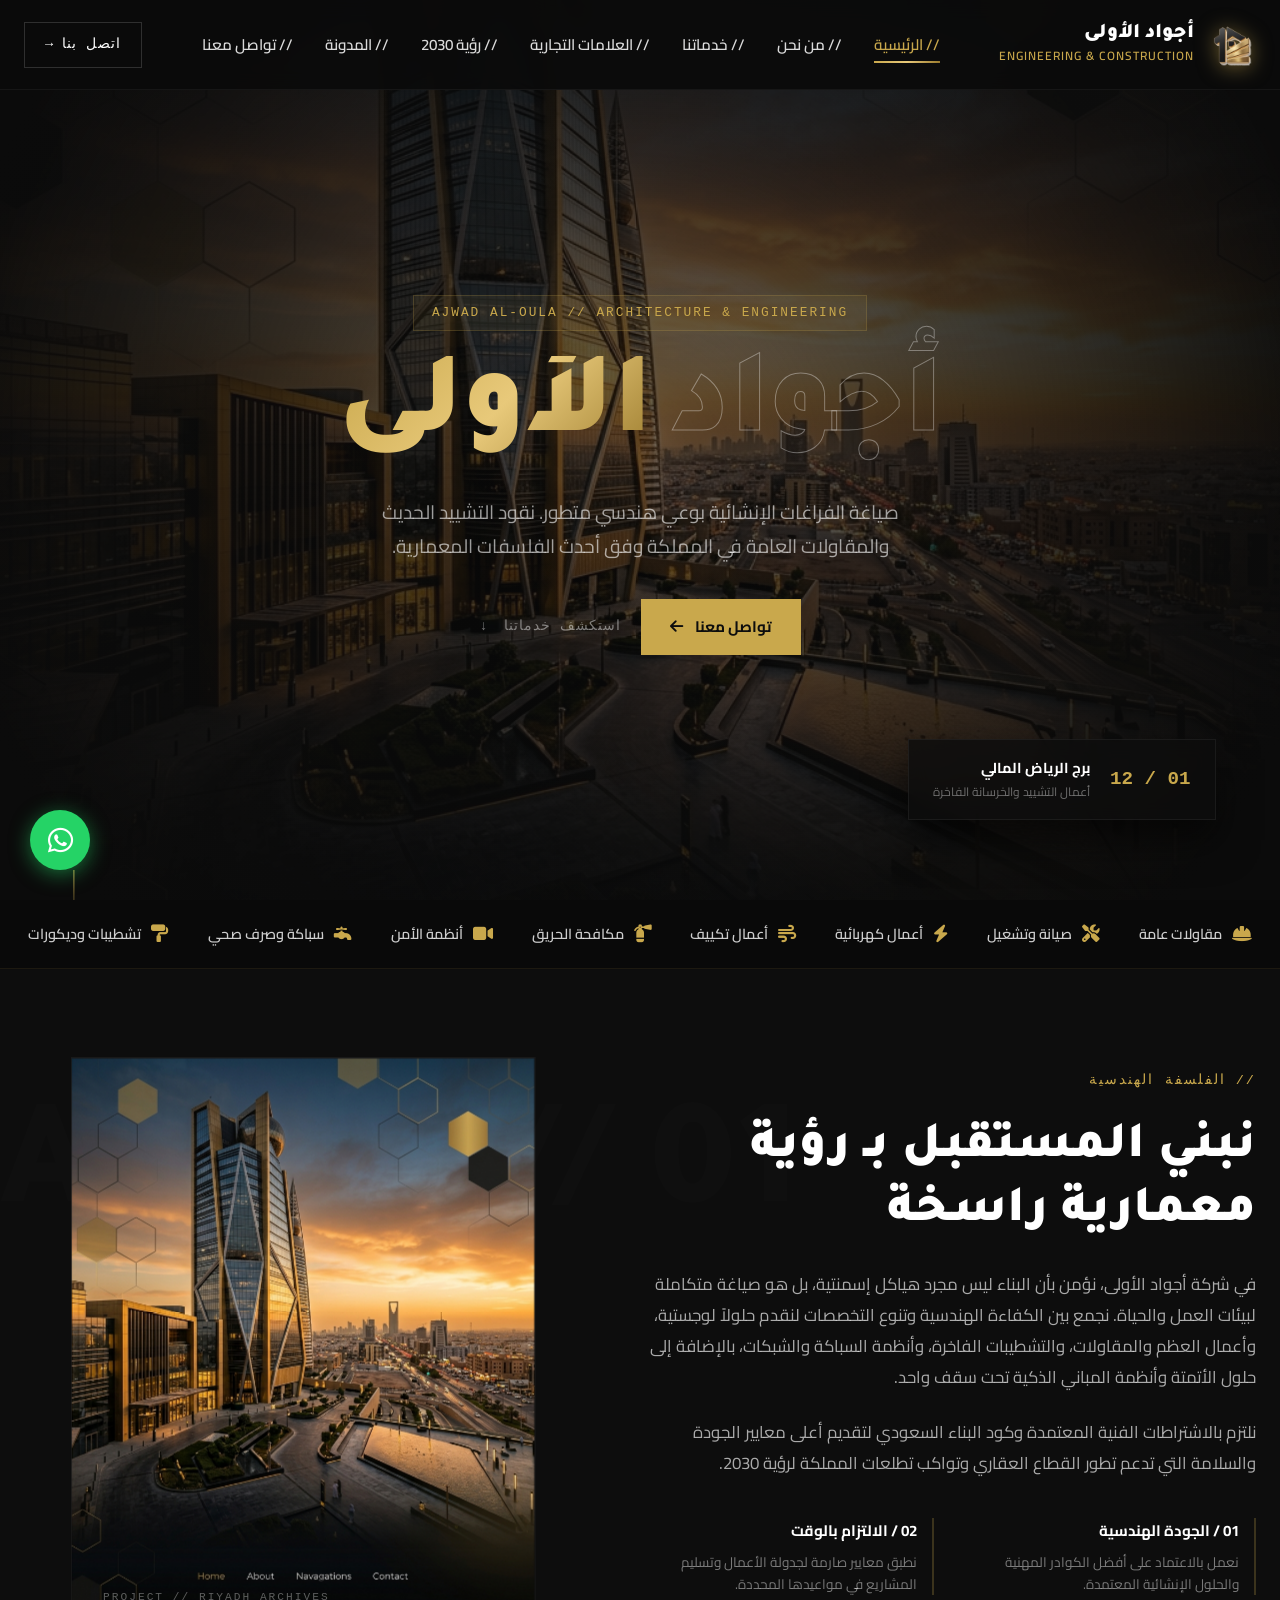
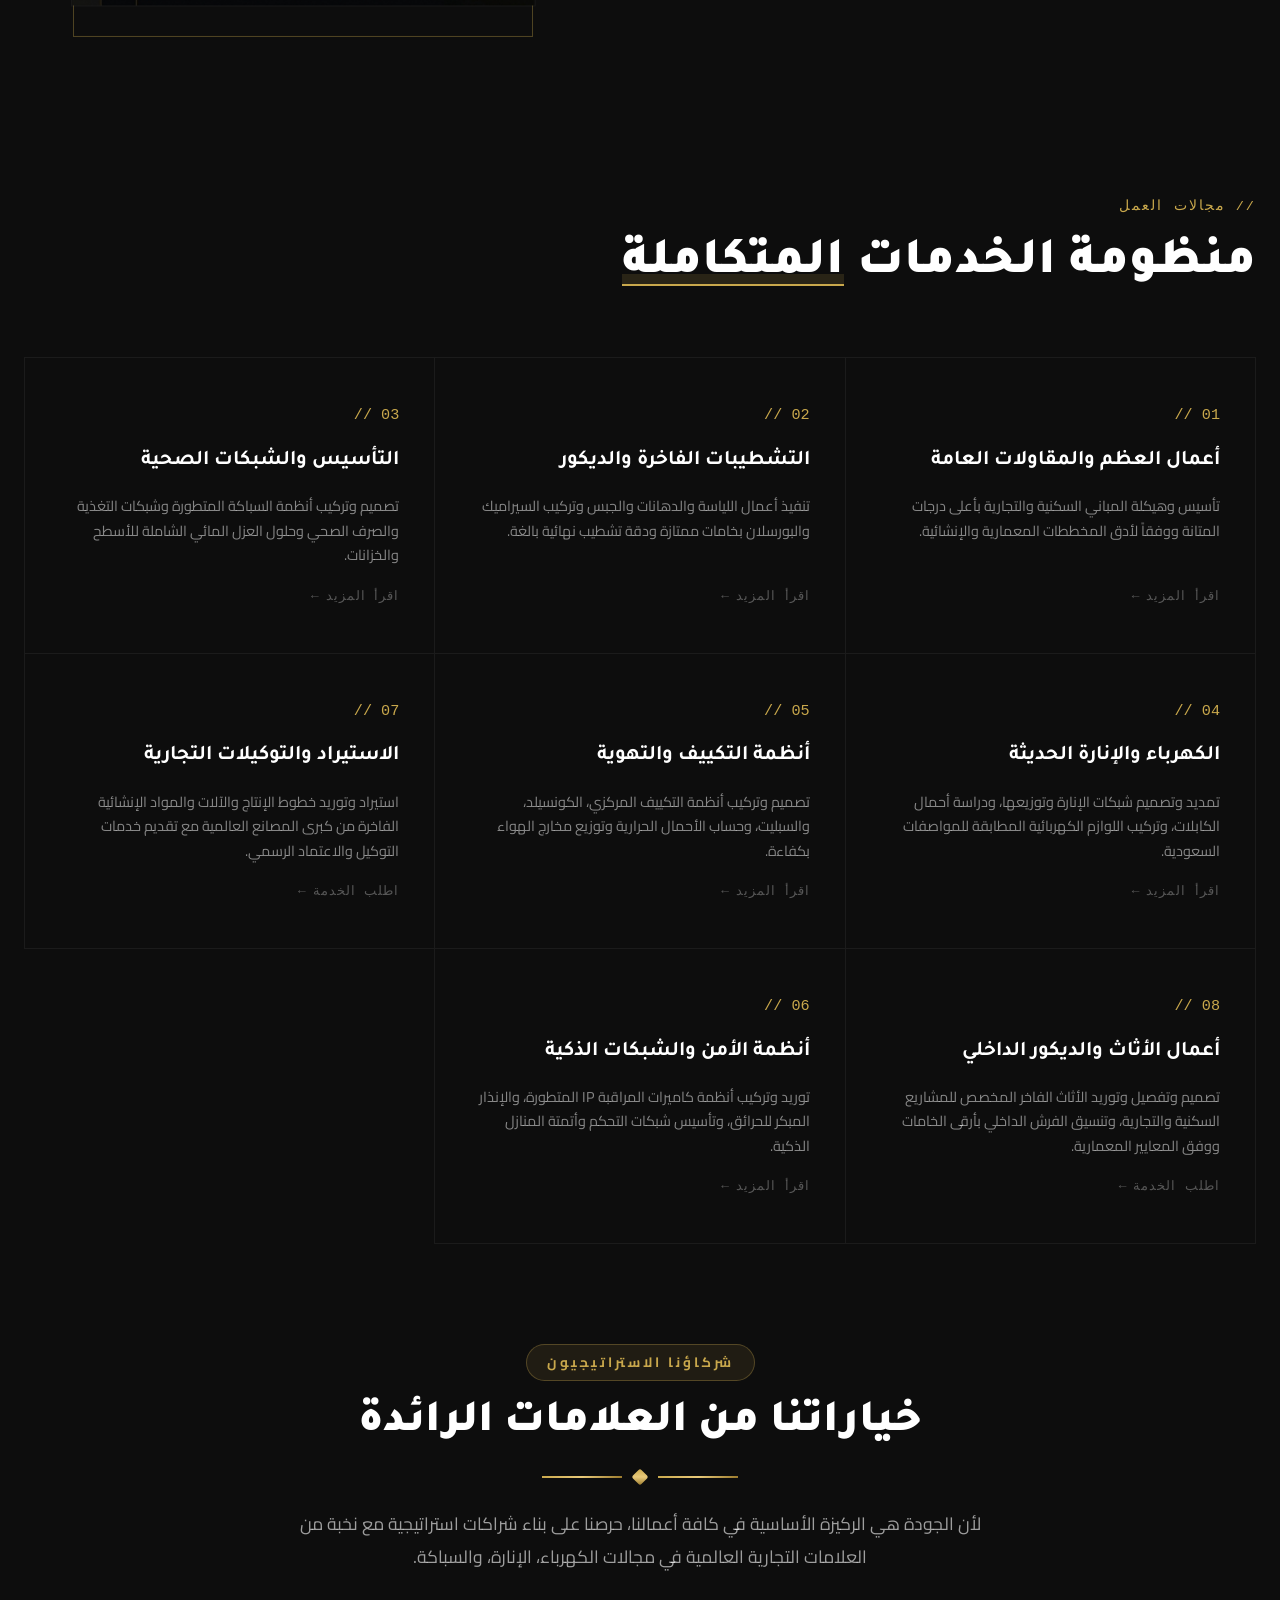
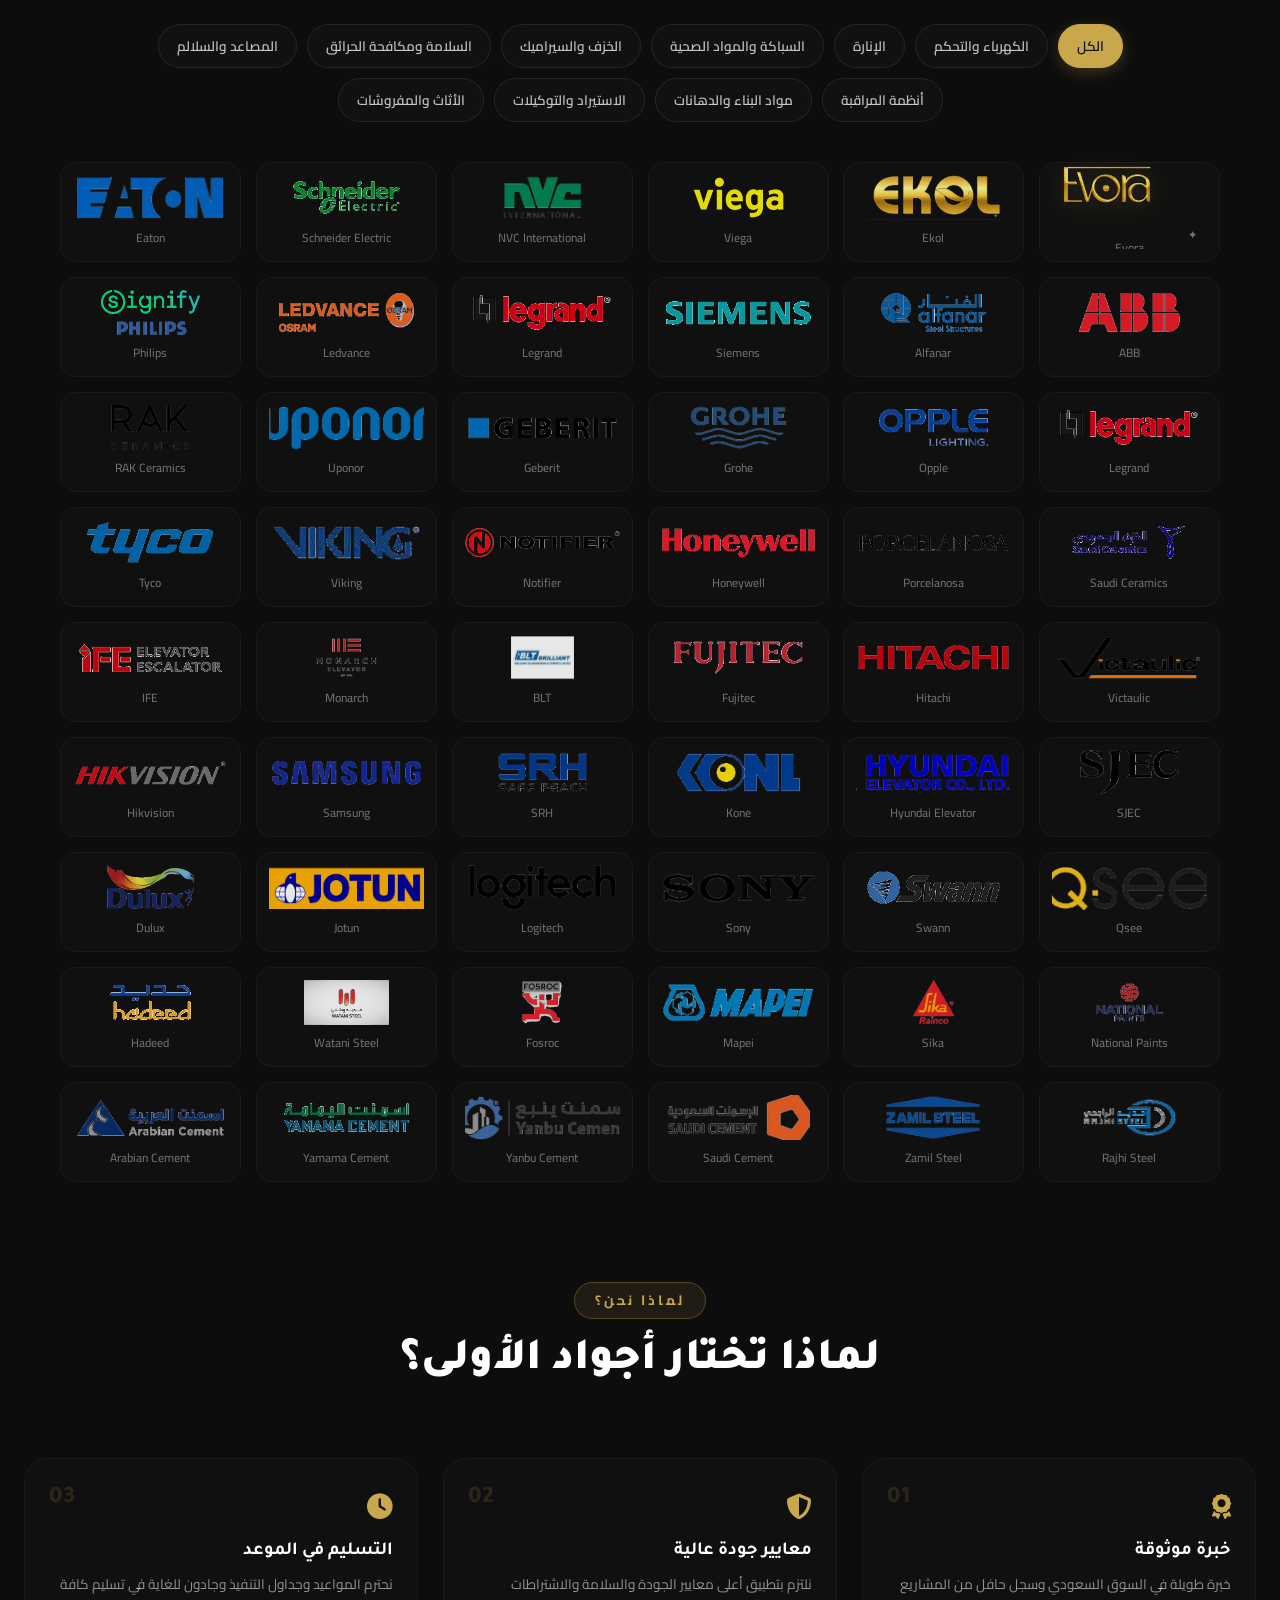
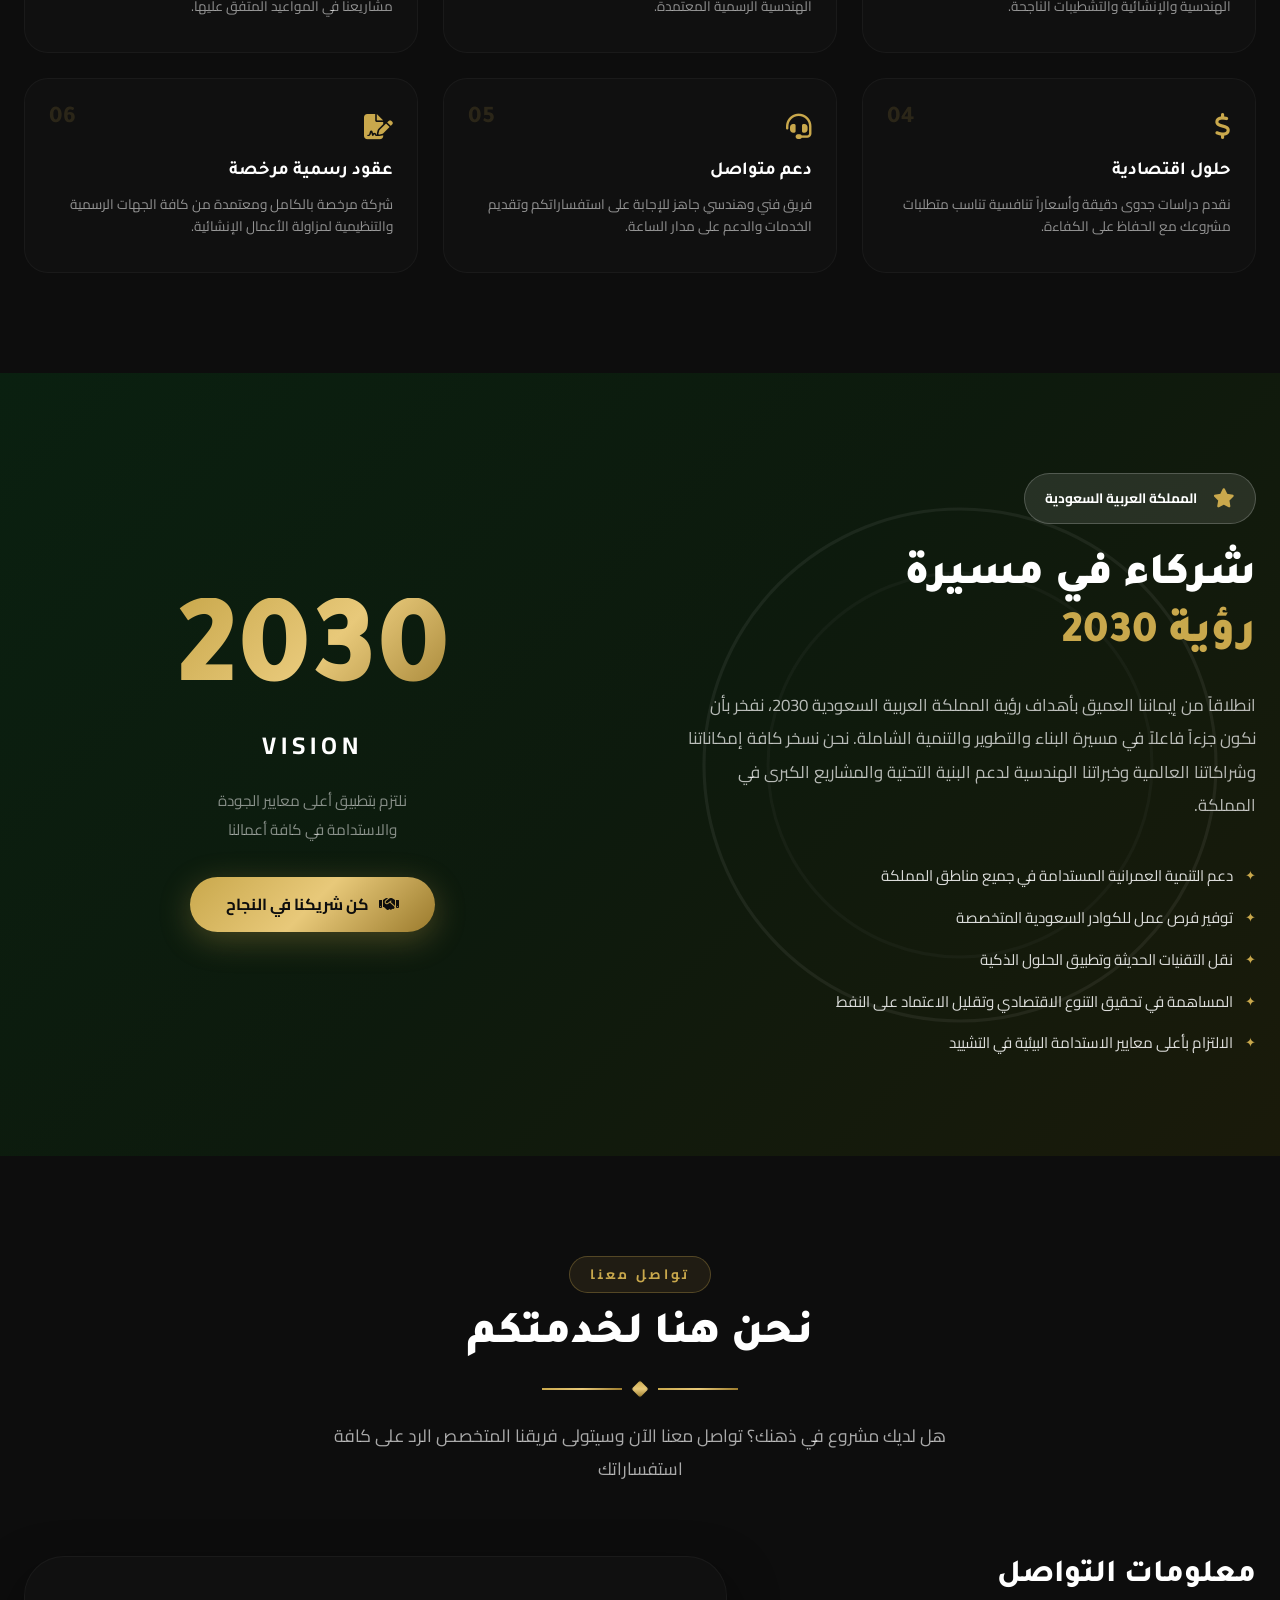
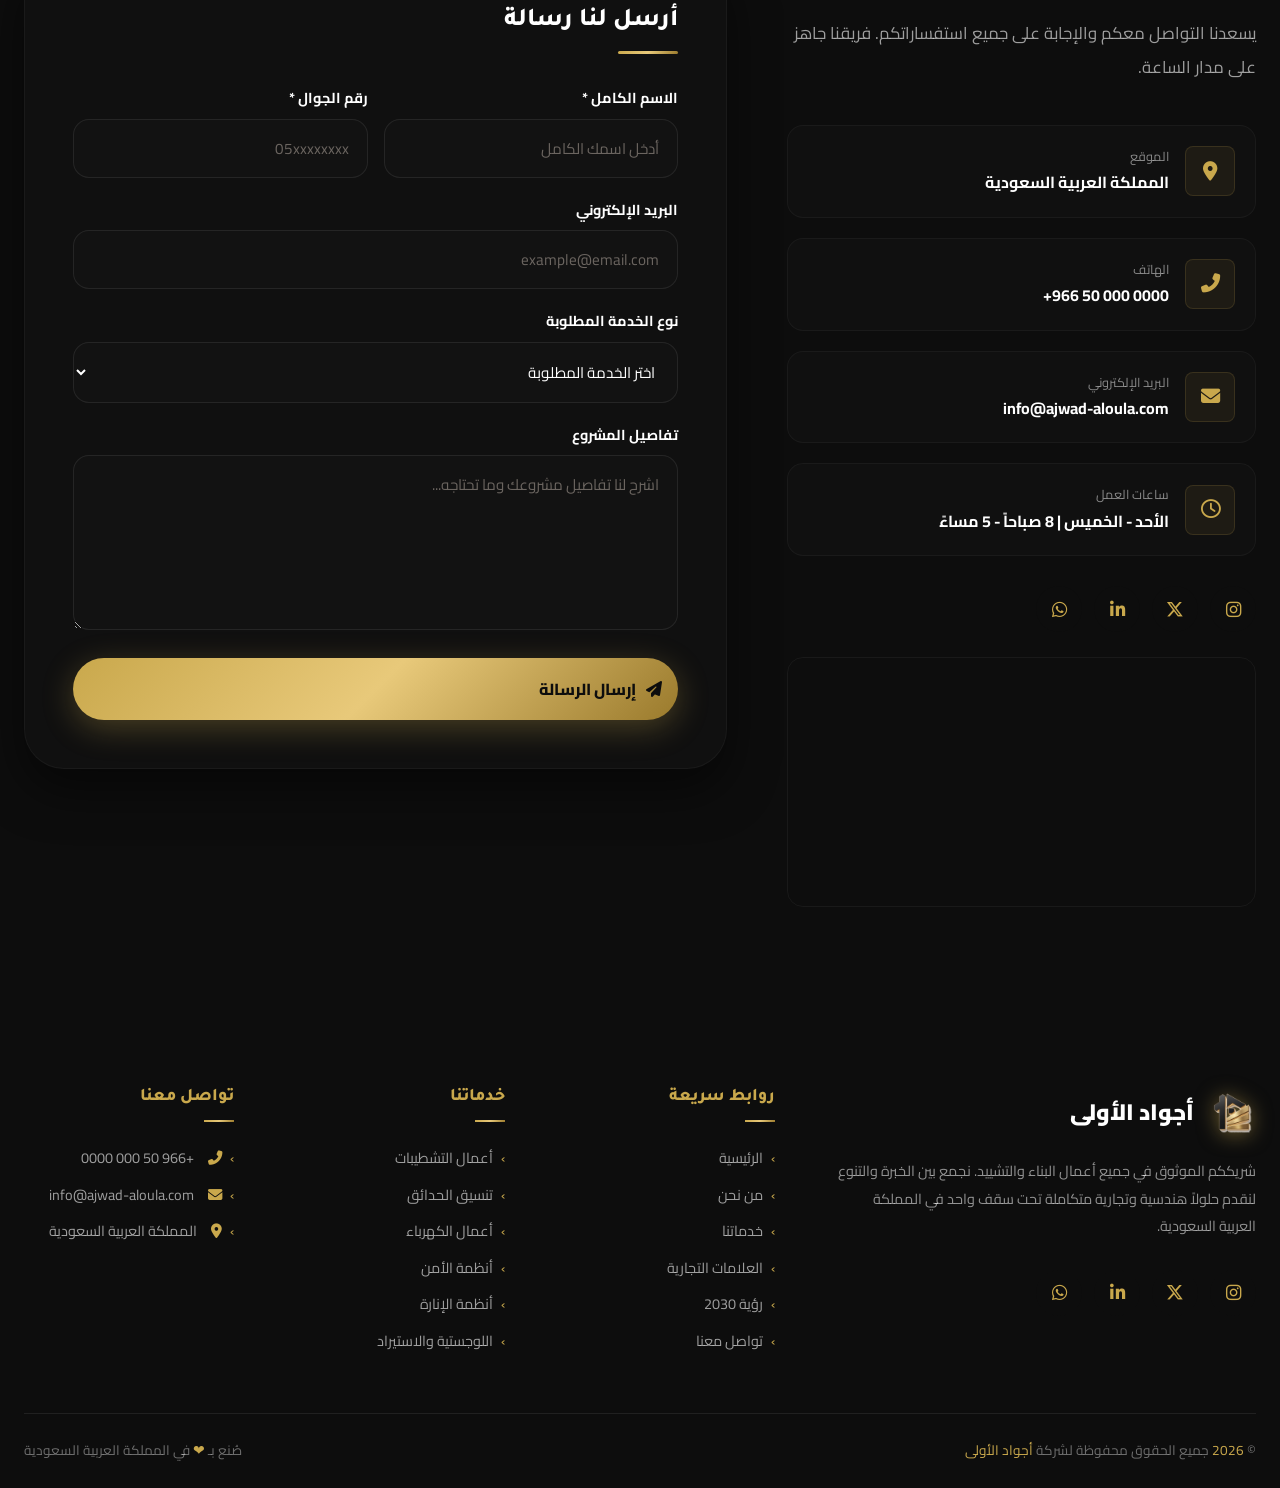
==== commit dec41939: "Implement client requests on brands order, Evora logo enlargement, and new Import and Furniture cate" ====
--- a/index.html
+++ b/index.html
@@ -217,6 +217,22 @@
           <a href="blog-electricity-saving.html" class="service-link-editorial">اقرأ المزيد <span>←</span></a>
         </div>
 
+        <!-- Service 7 -->
+        <div class="service-editorial-card reveal">
+          <span class="card-index">07 //</span>
+          <h3>الاستيراد والتوكيلات التجارية</h3>
+          <p>استيراد وتوريد خطوط الإنتاج والآلات والمواد الإنشائية الفاخرة من كبرى المصانع العالمية مع تقديم خدمات التوكيل والاعتماد الرسمي.</p>
+          <a href="#contact" class="service-link-editorial">اطلب الخدمة <span>←</span></a>
+        </div>
+
+        <!-- Service 8 -->
+        <div class="service-editorial-card reveal">
+          <span class="card-index">08 //</span>
+          <h3>أعمال الأثاث والديكور الداخلي</h3>
+          <p>تصميم وتفصيل وتوريد الأثاث الفاخر المخصص للمشاريع السكنية والتجارية، وتنسيق الفرش الداخلي بأرقى الخامات ووفق المعايير المعمارية.</p>
+          <a href="#contact" class="service-link-editorial">اطلب الخدمة <span>←</span></a>
+        </div>
+
         <!-- Service 6 -->
         <div class="service-editorial-card reveal">
           <span class="card-index">06 //</span>
@@ -255,22 +271,49 @@
         <button class="filter-tab-btn" data-category="elevators">المصاعد والسلالم</button>
         <button class="filter-tab-btn" data-category="surveillance">أنظمة المراقبة</button>
         <button class="filter-tab-btn" data-category="construction">مواد البناء والدهانات</button>
+        <button class="filter-tab-btn" data-category="import">الاستيراد والتوكيلات</button>
+        <button class="filter-tab-btn" data-category="furniture">الأثاث والمفروشات</button>
       </div>
 
       <div class="brands-grid-ux" id="brandsGrid">
-          <div class="brand-card-ux" data-category="electrical" title="Schneider Electric">
+          <!-- Top Premium Brands (Client Request) -->
+          <div class="brand-card-ux" data-category="plumbing import" title="Evora">
+            <div class="brand-logo-container-ux" style="height: 70px;">
+              <img src="images/brands/evora.png" alt="Evora" class="brand-logo-ux" style="max-height: 55px; max-width: 95%; transform: scale(1.35); filter: drop-shadow(0 2px 10px rgba(201,168,76,0.3));">
+            </div>
+            <span class="brand-name-ux">Evora</span>
+          </div>
+          <div class="brand-card-ux" data-category="plumbing import" title="Ekol">
+            <div class="brand-logo-container-ux">
+              <img src="images/brands/ekol.png" alt="Ekol" class="brand-logo-ux">
+            </div>
+            <span class="brand-name-ux">Ekol</span>
+          </div>
+          <div class="brand-card-ux" data-category="plumbing import" title="Viega">
+            <div class="brand-logo-container-ux">
+              <img src="images/brands/viega.png" alt="Viega" class="brand-logo-ux">
+            </div>
+            <span class="brand-name-ux">Viega</span>
+          </div>
+          <div class="brand-card-ux" data-category="lighting import" title="NVC International">
+            <div class="brand-logo-container-ux">
+              <img src="images/brands/nvc.png" alt="NVC International" class="brand-logo-ux">
+            </div>
+            <span class="brand-name-ux">NVC International</span>
+          </div>
+          <div class="brand-card-ux" data-category="electrical import" title="Schneider Electric">
             <div class="brand-logo-container-ux">
               <img src="images/brands/schneider.png" alt="Schneider Electric" class="brand-logo-ux">
             </div>
             <span class="brand-name-ux">Schneider Electric</span>
           </div>
-          <div class="brand-card-ux" data-category="electrical" title="Eaton">
+          <div class="brand-card-ux" data-category="electrical import" title="Eaton">
             <div class="brand-logo-container-ux">
               <img src="images/brands/eaton.png" alt="Eaton" class="brand-logo-ux">
             </div>
             <span class="brand-name-ux">Eaton</span>
           </div>
-          <div class="brand-card-ux" data-category="electrical" title="ABB">
+          <div class="brand-card-ux" data-category="electrical import" title="ABB">
             <div class="brand-logo-container-ux">
               <img src="images/brands/abb.png" alt="ABB" class="brand-logo-ux">
             </div>
@@ -294,13 +337,13 @@
             </div>
             <span class="brand-name-ux">Legrand</span>
           </div>
-          <div class="brand-card-ux" data-category="lighting" title="Ledvance">
+          <div class="brand-card-ux" data-category="lighting import" title="Ledvance">
             <div class="brand-logo-container-ux">
               <img src="images/brands/ledvance.png" alt="Ledvance" class="brand-logo-ux">
             </div>
             <span class="brand-name-ux">Ledvance</span>
           </div>
-          <div class="brand-card-ux" data-category="lighting" title="Philips">
+          <div class="brand-card-ux" data-category="lighting import" title="Philips">
             <div class="brand-logo-container-ux">
               <img src="images/brands/philips.png" alt="Philips" class="brand-logo-ux">
             </div>
@@ -318,30 +361,10 @@
             </div>
             <span class="brand-name-ux">Opple</span>
           </div>
-          <div class="brand-card-ux" data-category="lighting" title="NVC International">
-            <div class="brand-logo-container-ux">
-              <img src="images/brands/nvc.png" alt="NVC International" class="brand-logo-ux">
-            </div>
-            <span class="brand-name-ux">NVC International</span>
-          </div>
-          <div class="brand-card-ux" data-category="plumbing" title="Ekol">
-            <div class="brand-logo-container-ux">
-              <img src="images/brands/ekol.png" alt="Ekol" class="brand-logo-ux">
-            </div>
-            <span class="brand-name-ux">Ekol</span>
-          </div>
-          <div class="brand-card-ux" data-category="plumbing" title="Evora">
-            <div class="brand-logo-container-ux">
-              <img src="images/brands/evora.png" alt="Evora" class="brand-logo-ux">
-            </div>
-            <span class="brand-name-ux">Evora</span>
-          </div>
-          <div class="brand-card-ux" data-category="plumbing" title="Viega">
-            <div class="brand-logo-container-ux">
-              <img src="images/brands/viega.png" alt="Viega" class="brand-logo-ux">
-            </div>
-            <span class="brand-name-ux">Viega</span>
-          </div>
+
+
+
+
           <div class="brand-card-ux" data-category="plumbing" title="Grohe">
             <div class="brand-logo-container-ux">
               <img src="images/brands/grohe.png" alt="Grohe" class="brand-logo-ux">
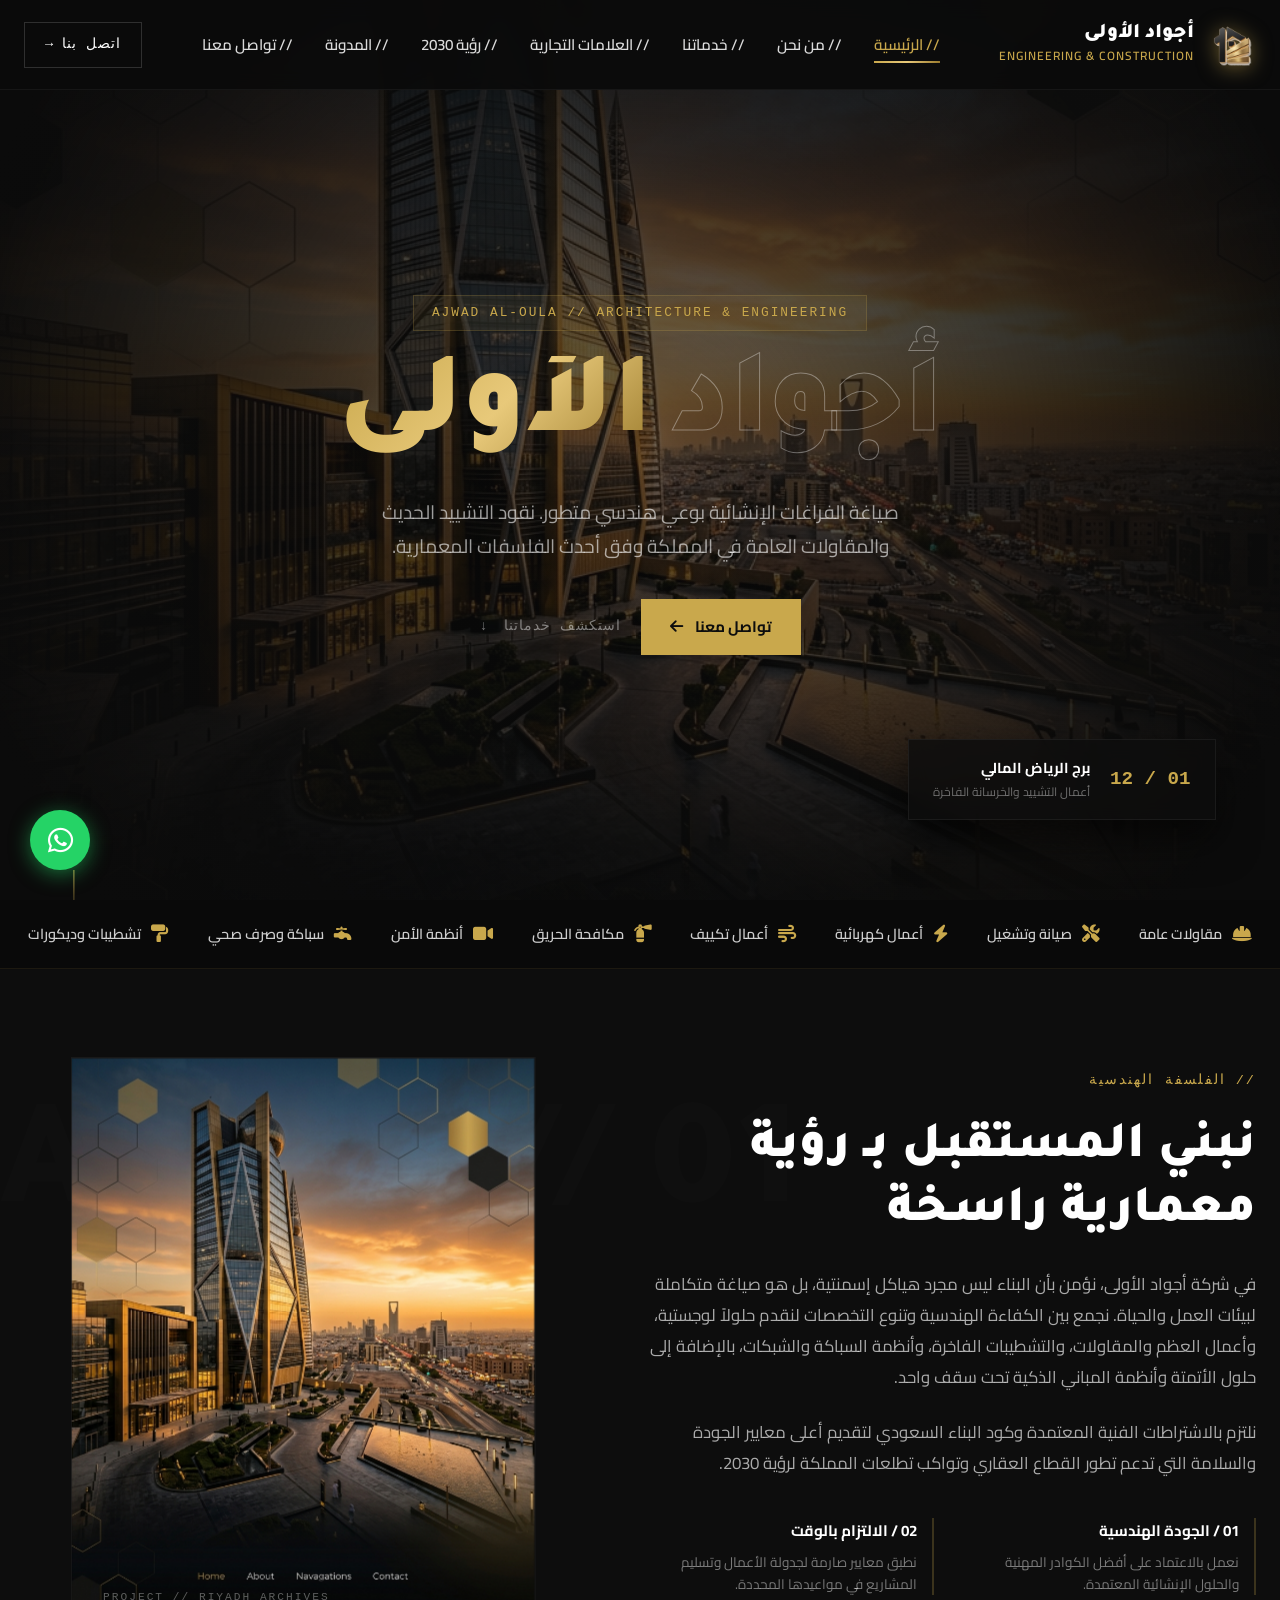
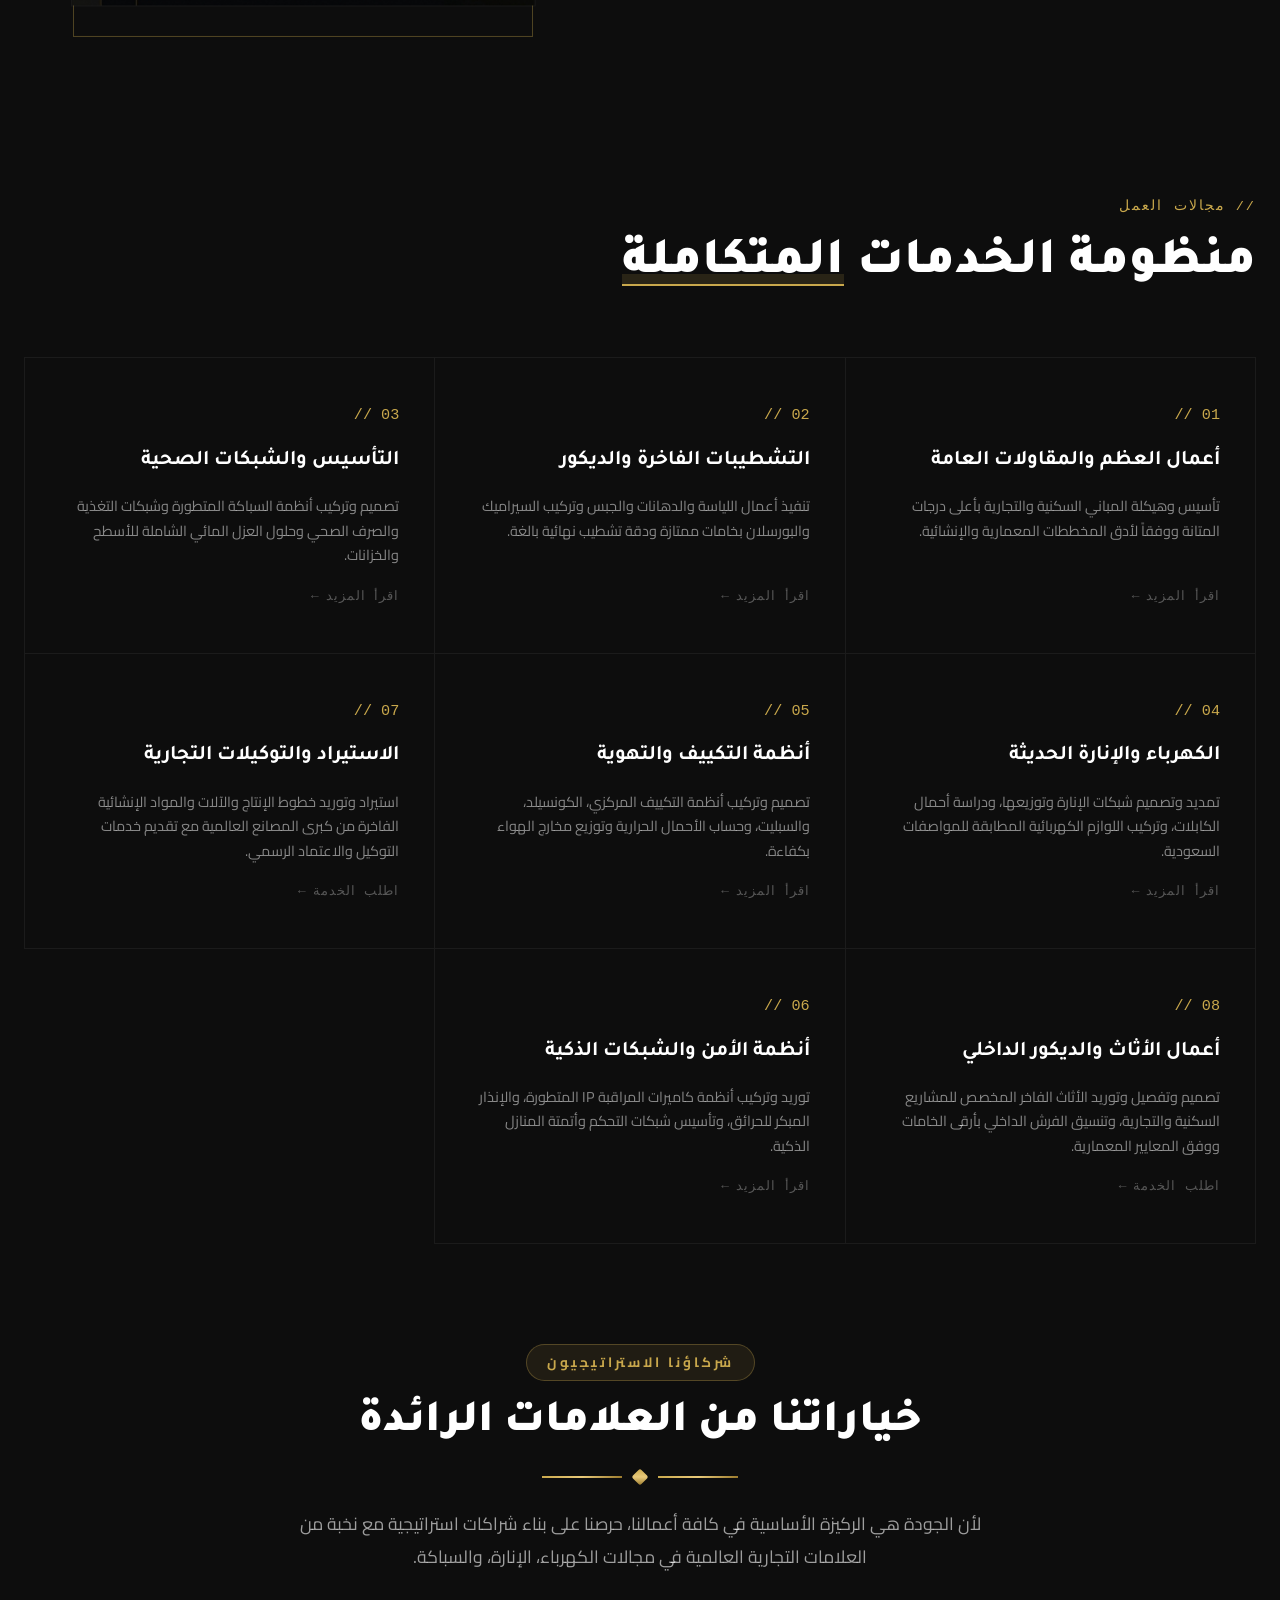
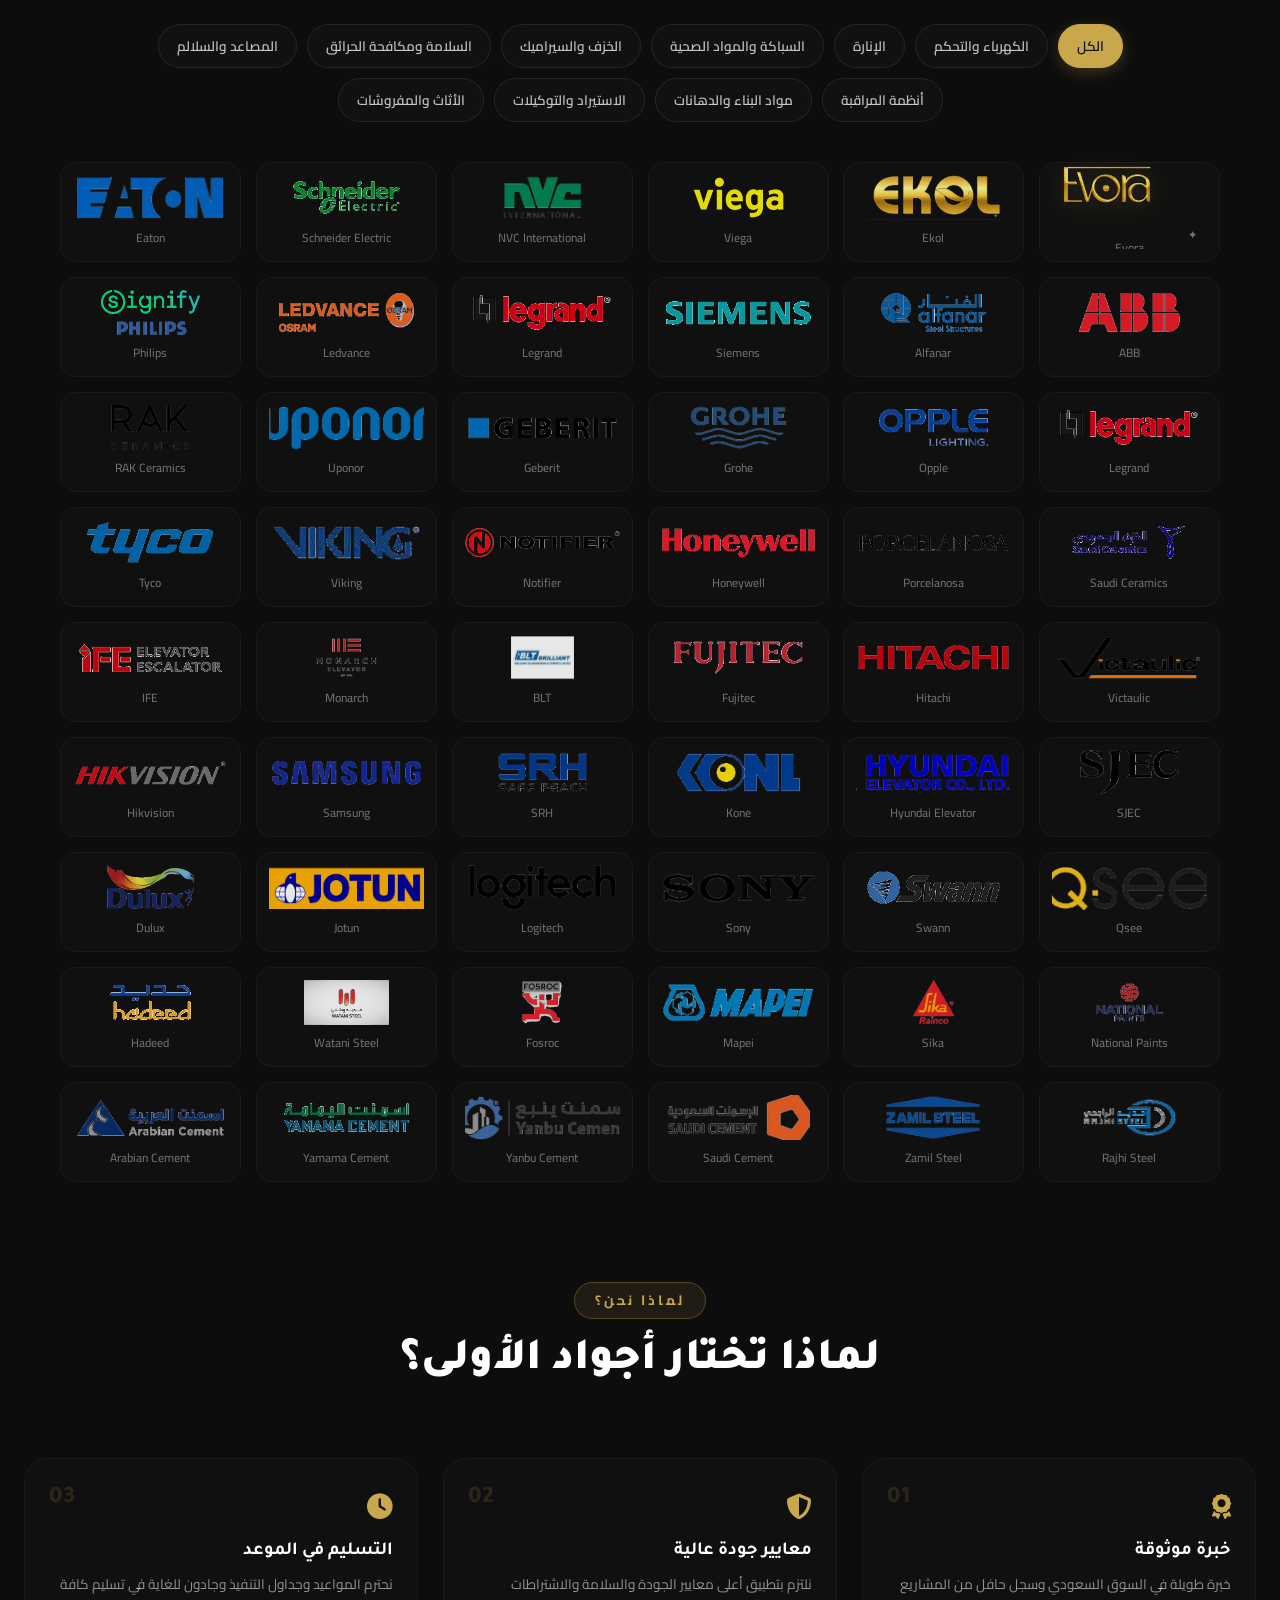
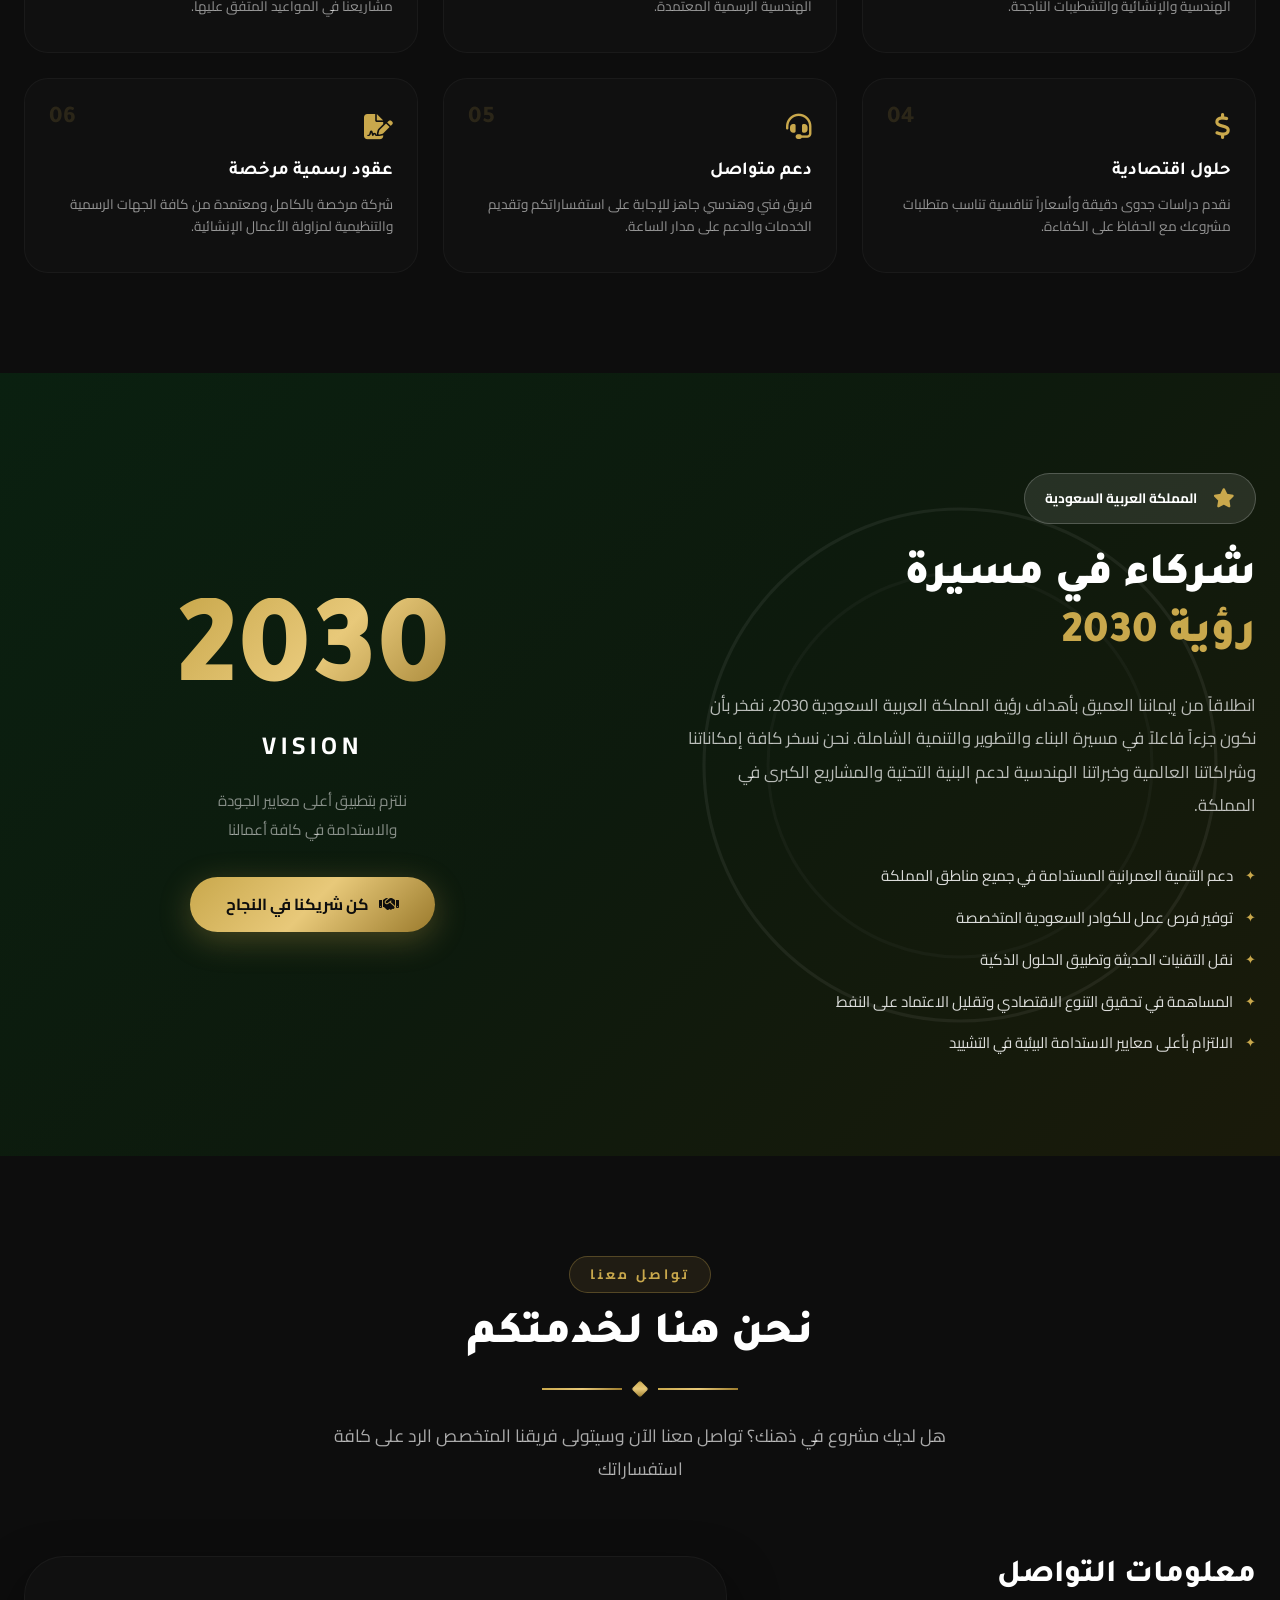
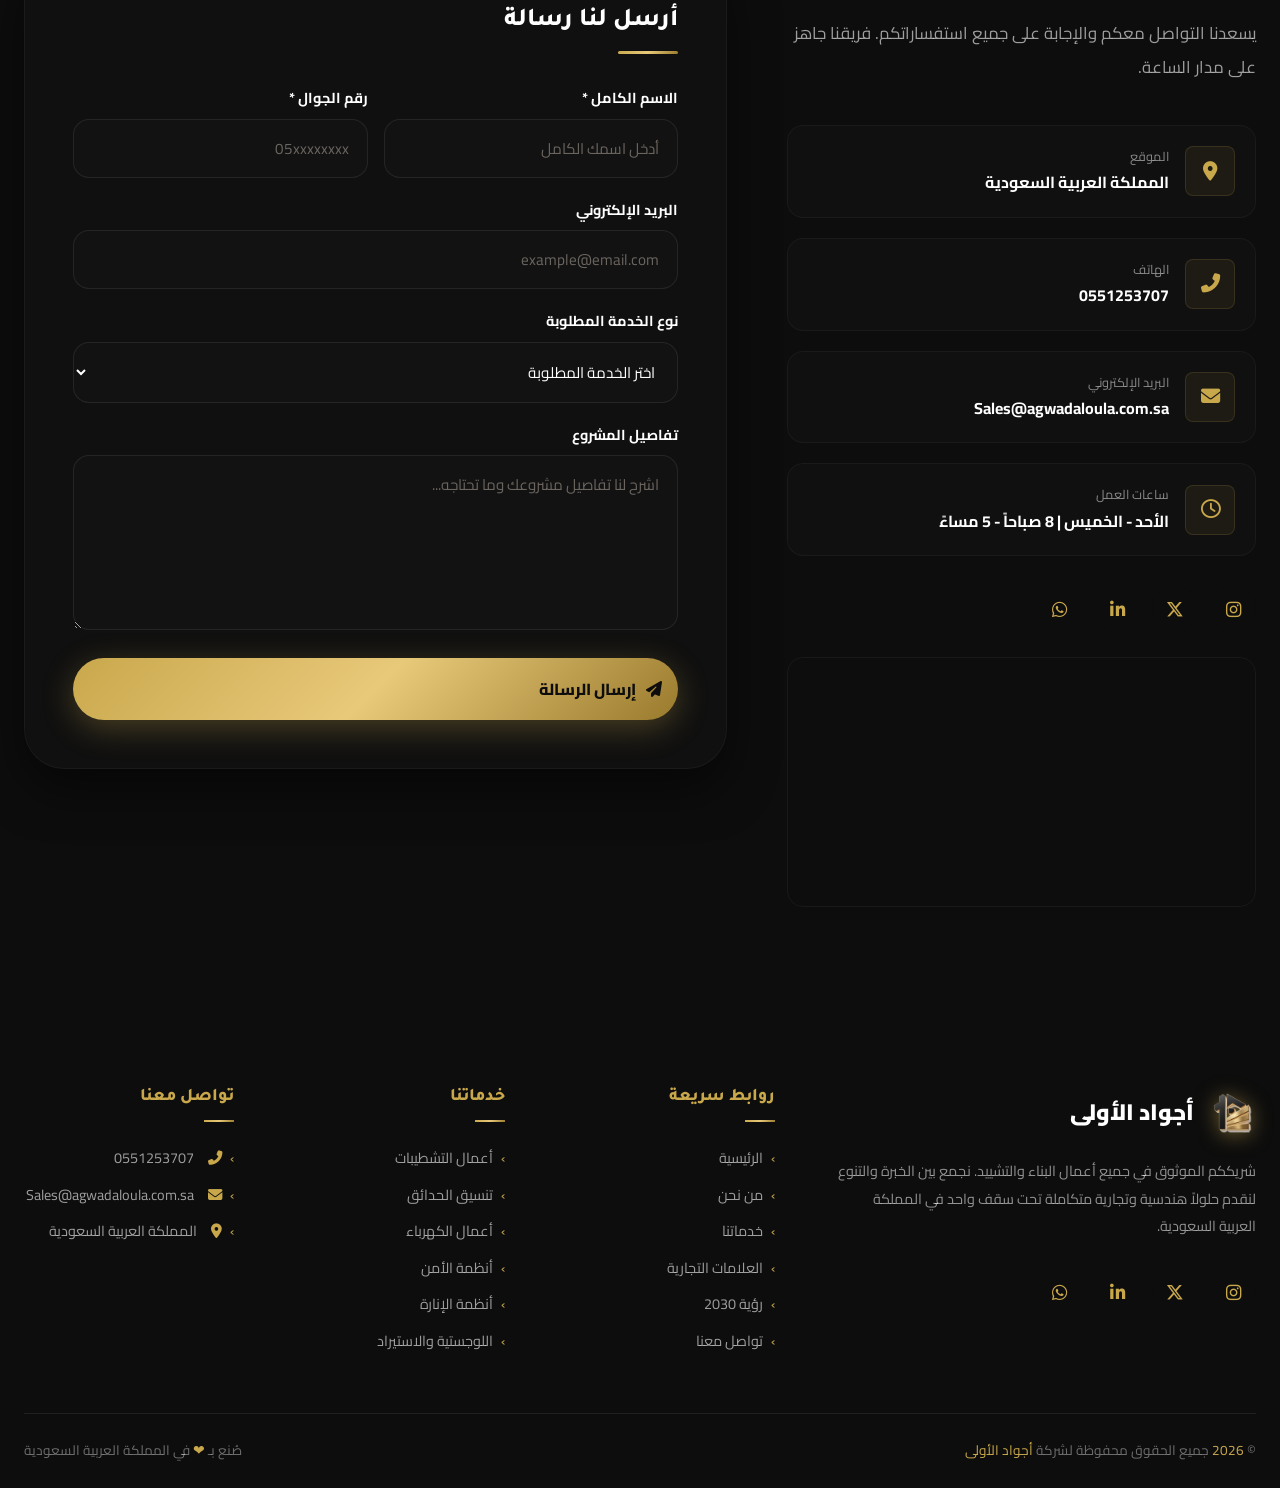
==== commit 676c2625: "Update contact phone to 0551253707 and email to Sales@agwadaloula.com.sa" ====
--- a/index.html
+++ b/index.html
@@ -52,7 +52,7 @@
       </ul>
 
       <div class="navbar-cta">
-        <a href="tel:+966500000000" class="btn-editorial-cta">
+        <a href="tel:+966551253707" class="btn-editorial-cta">
           اتصل بنا <span class="arrow">→</span>
         </a>
       </div>
@@ -732,14 +732,14 @@
               <div class="contact-item-icon"><i class="fas fa-phone-alt"></i></div>
               <div>
                 <div class="contact-item-label">الهاتف</div>
-                <div class="contact-item-value" dir="ltr">+966 50 000 0000</div>
+                <div class="contact-item-value" dir="ltr">0551253707</div>
               </div>
             </div>
             <div class="contact-item">
               <div class="contact-item-icon"><i class="fas fa-envelope"></i></div>
               <div>
                 <div class="contact-item-label">البريد الإلكتروني</div>
-                <div class="contact-item-value">info@ajwad-aloula.com</div>
+                <div class="contact-item-value">Sales@agwadaloula.com.sa</div>
               </div>
             </div>
             <div class="contact-item">
@@ -907,15 +907,15 @@
           <h4 class="footer-col-title">تواصل معنا</h4>
           <ul class="footer-links">
             <li>
-              <a href="tel:+966500000000">
+              <a href="tel:+966551253707">
                 <i class="fas fa-phone-alt" style="color: var(--gold-primary); margin-left: 6px;"></i>
-                +966 50 000 0000
+                0551253707
               </a>
             </li>
             <li>
-              <a href="mailto:info@ajwad-aloula.com">
+              <a href="mailto:Sales@agwadaloula.com.sa">
                 <i class="fas fa-envelope" style="color: var(--gold-primary); margin-left: 6px;"></i>
-                info@ajwad-aloula.com
+                Sales@agwadaloula.com.sa
               </a>
             </li>
             <li>
@@ -941,7 +941,7 @@
   </footer>
 
   <!-- WhatsApp Float Button -->
-  <a href="https://wa.me/966500000000" class="whatsapp-float" id="whatsappFloat" aria-label="واتساب" target="_blank" rel="noopener">
+  <a href="https://wa.me/966551253707" class="whatsapp-float" id="whatsappFloat" aria-label="واتساب" target="_blank" rel="noopener">
     <i class="fab fa-whatsapp"></i>
   </a>
 
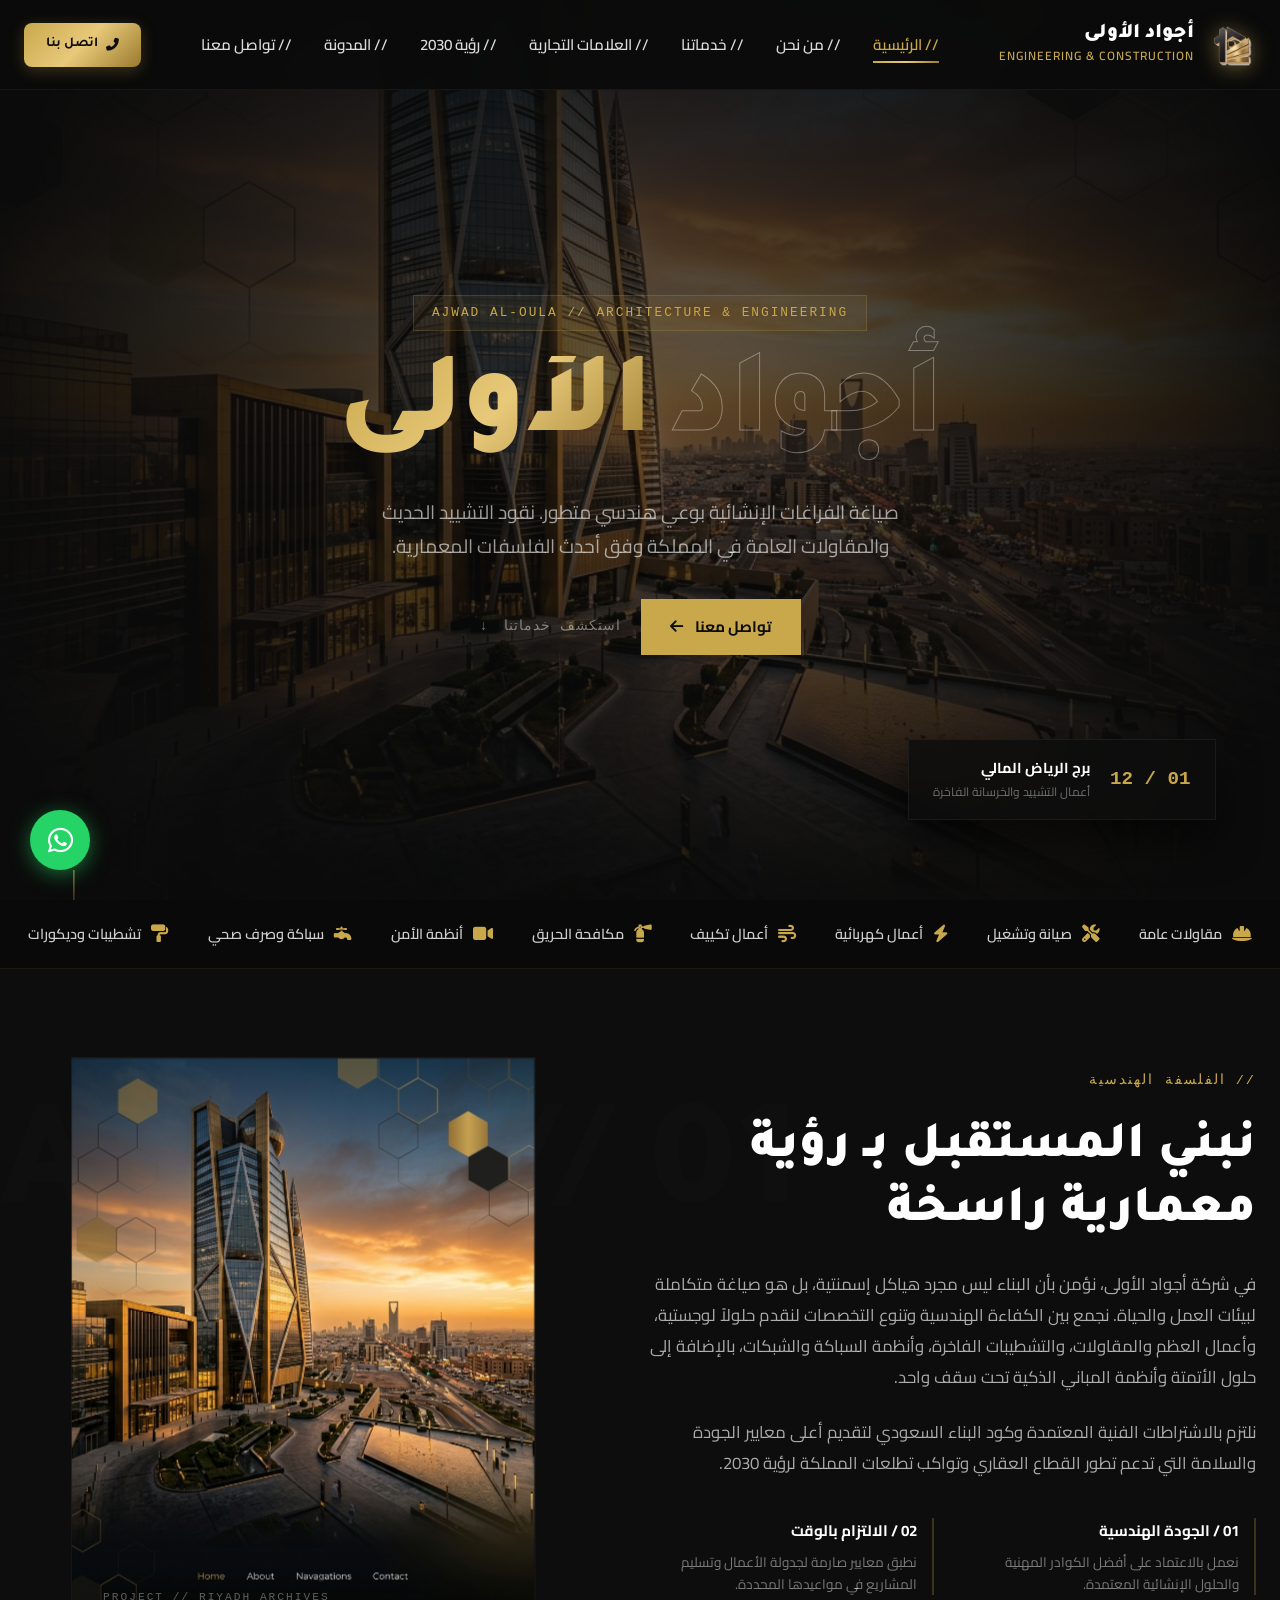
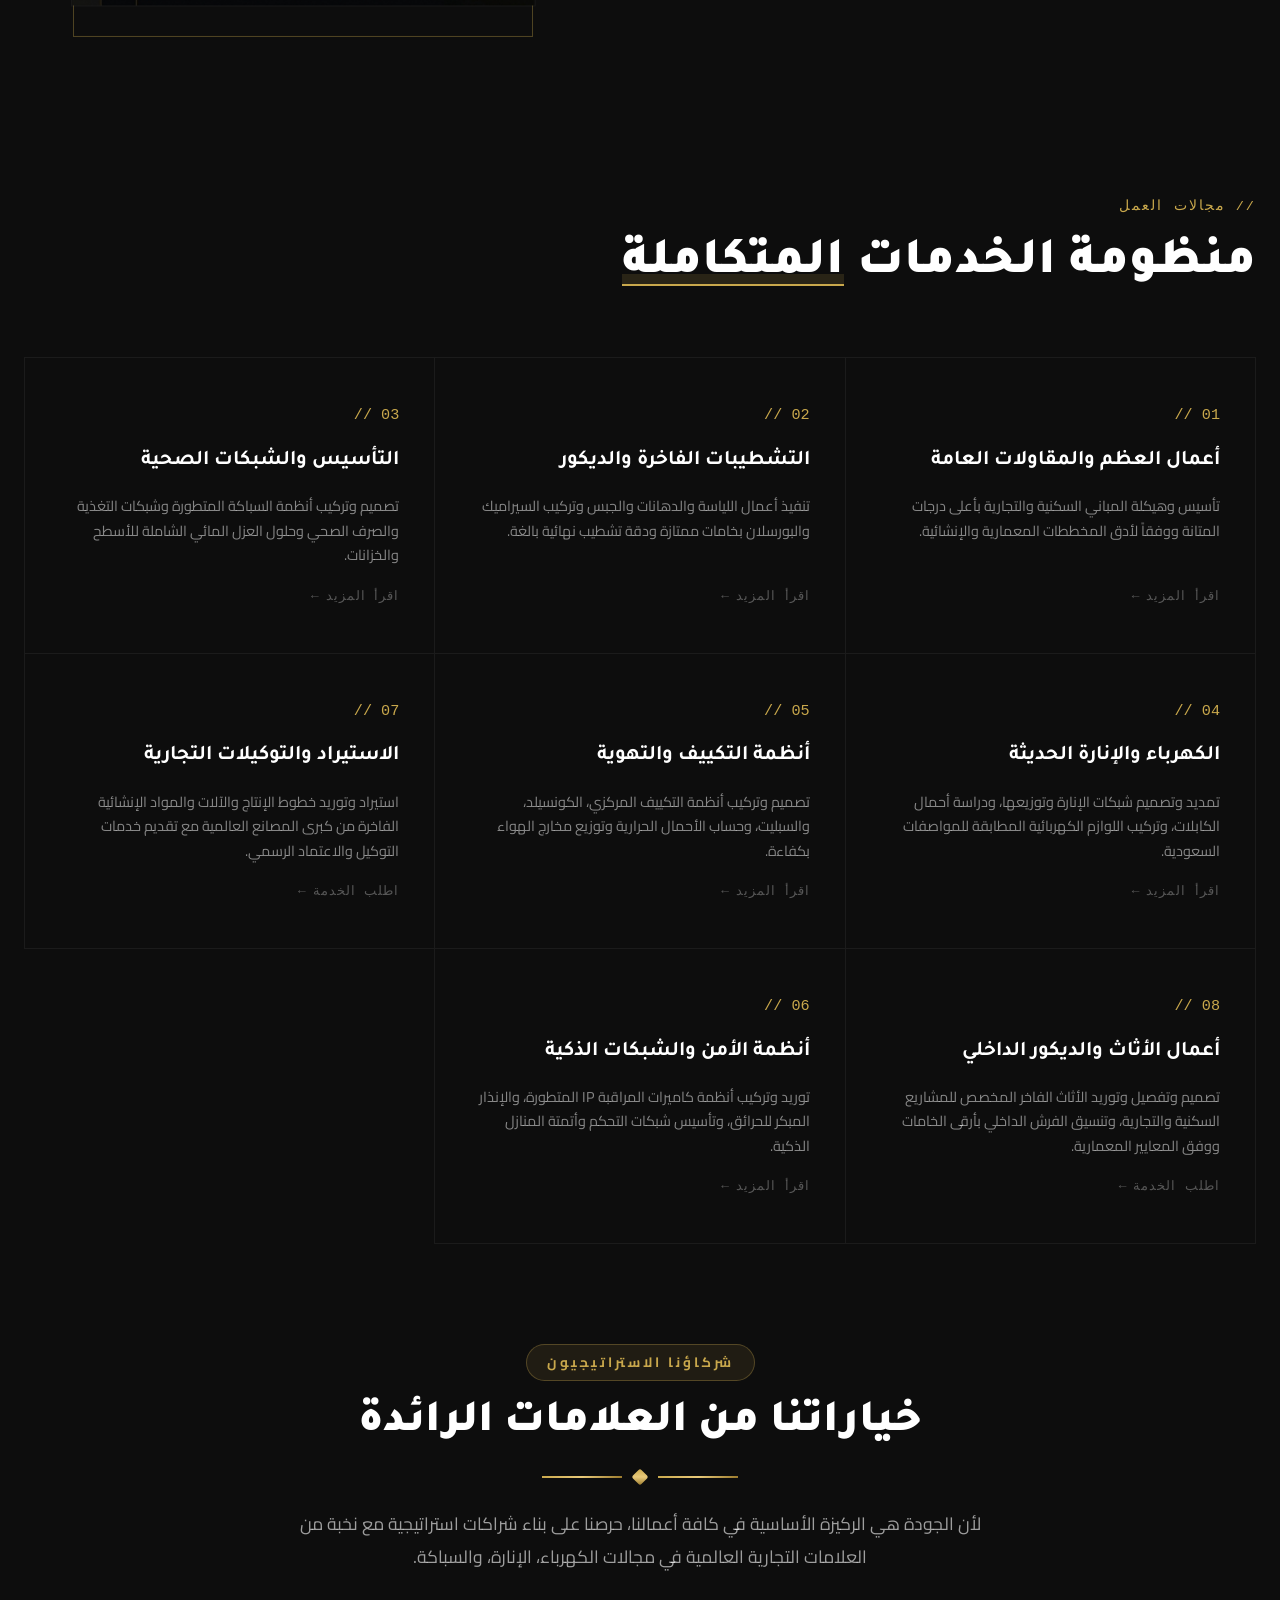
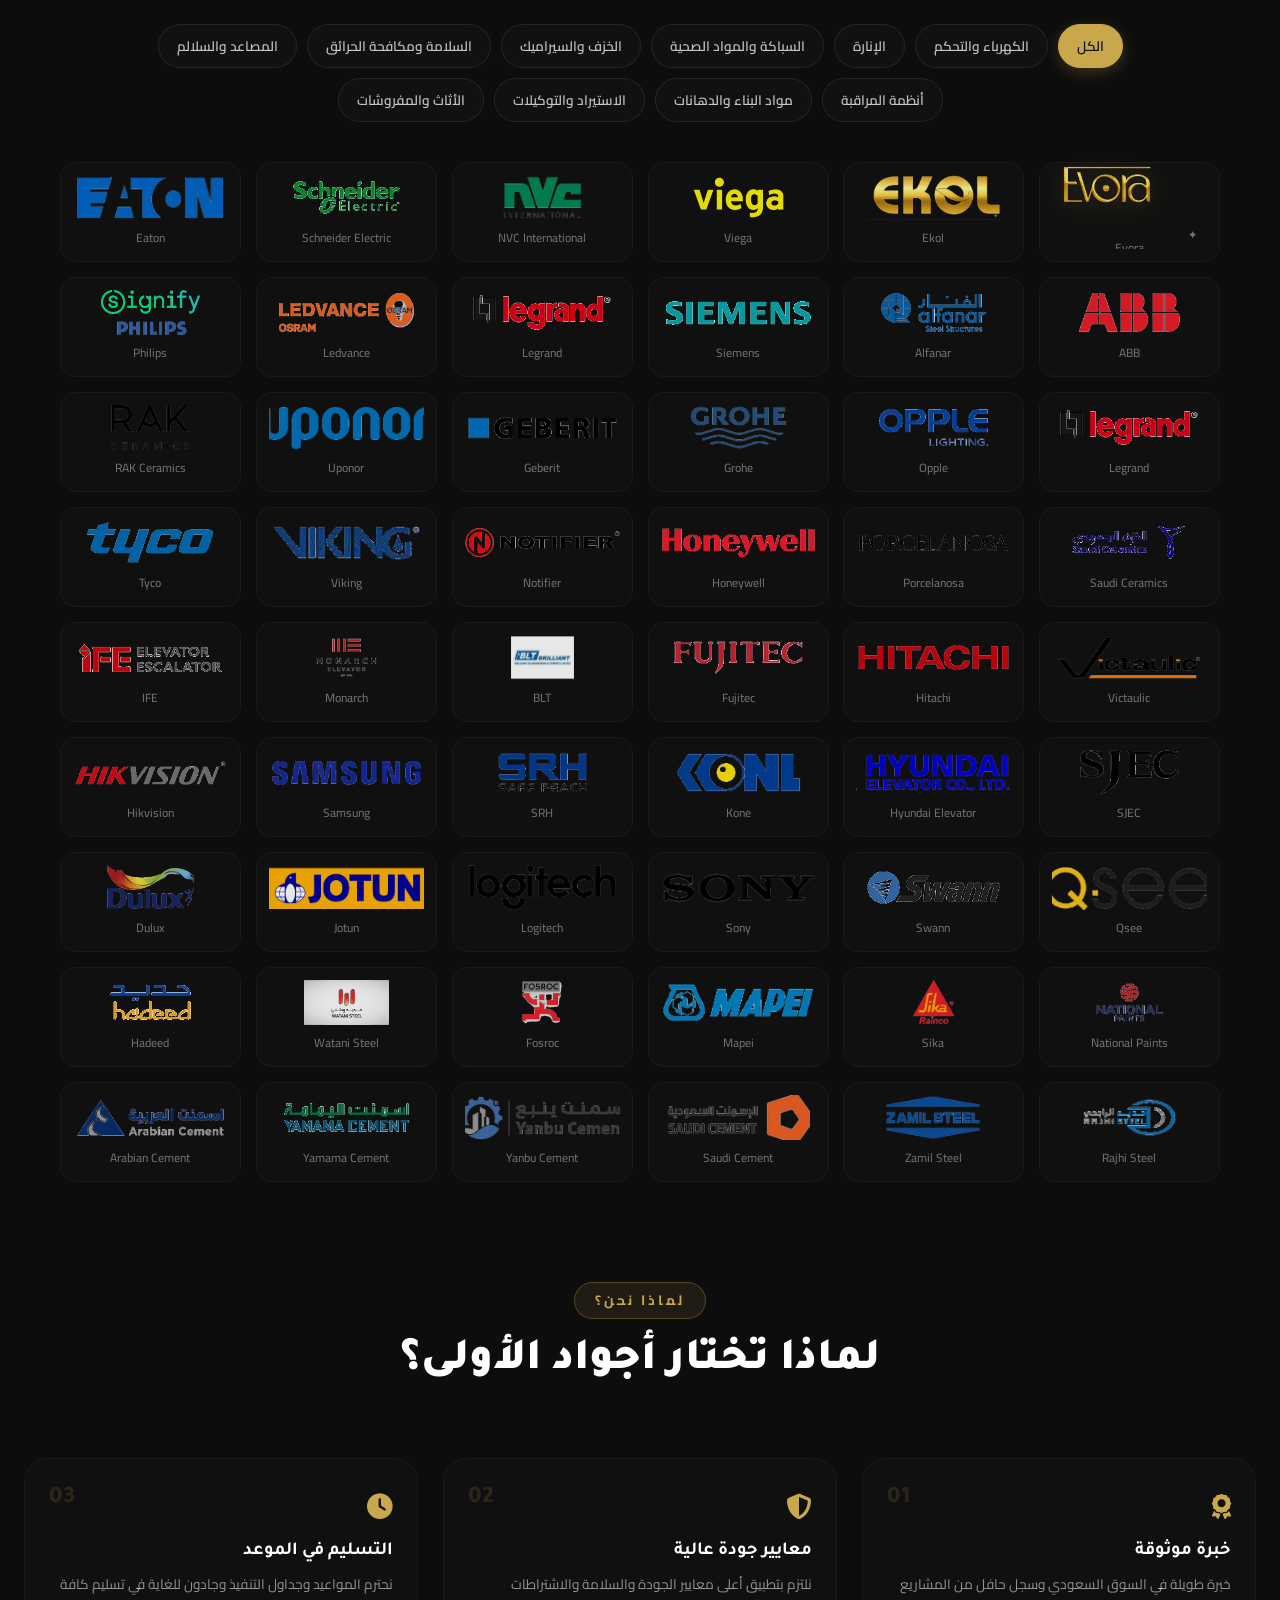
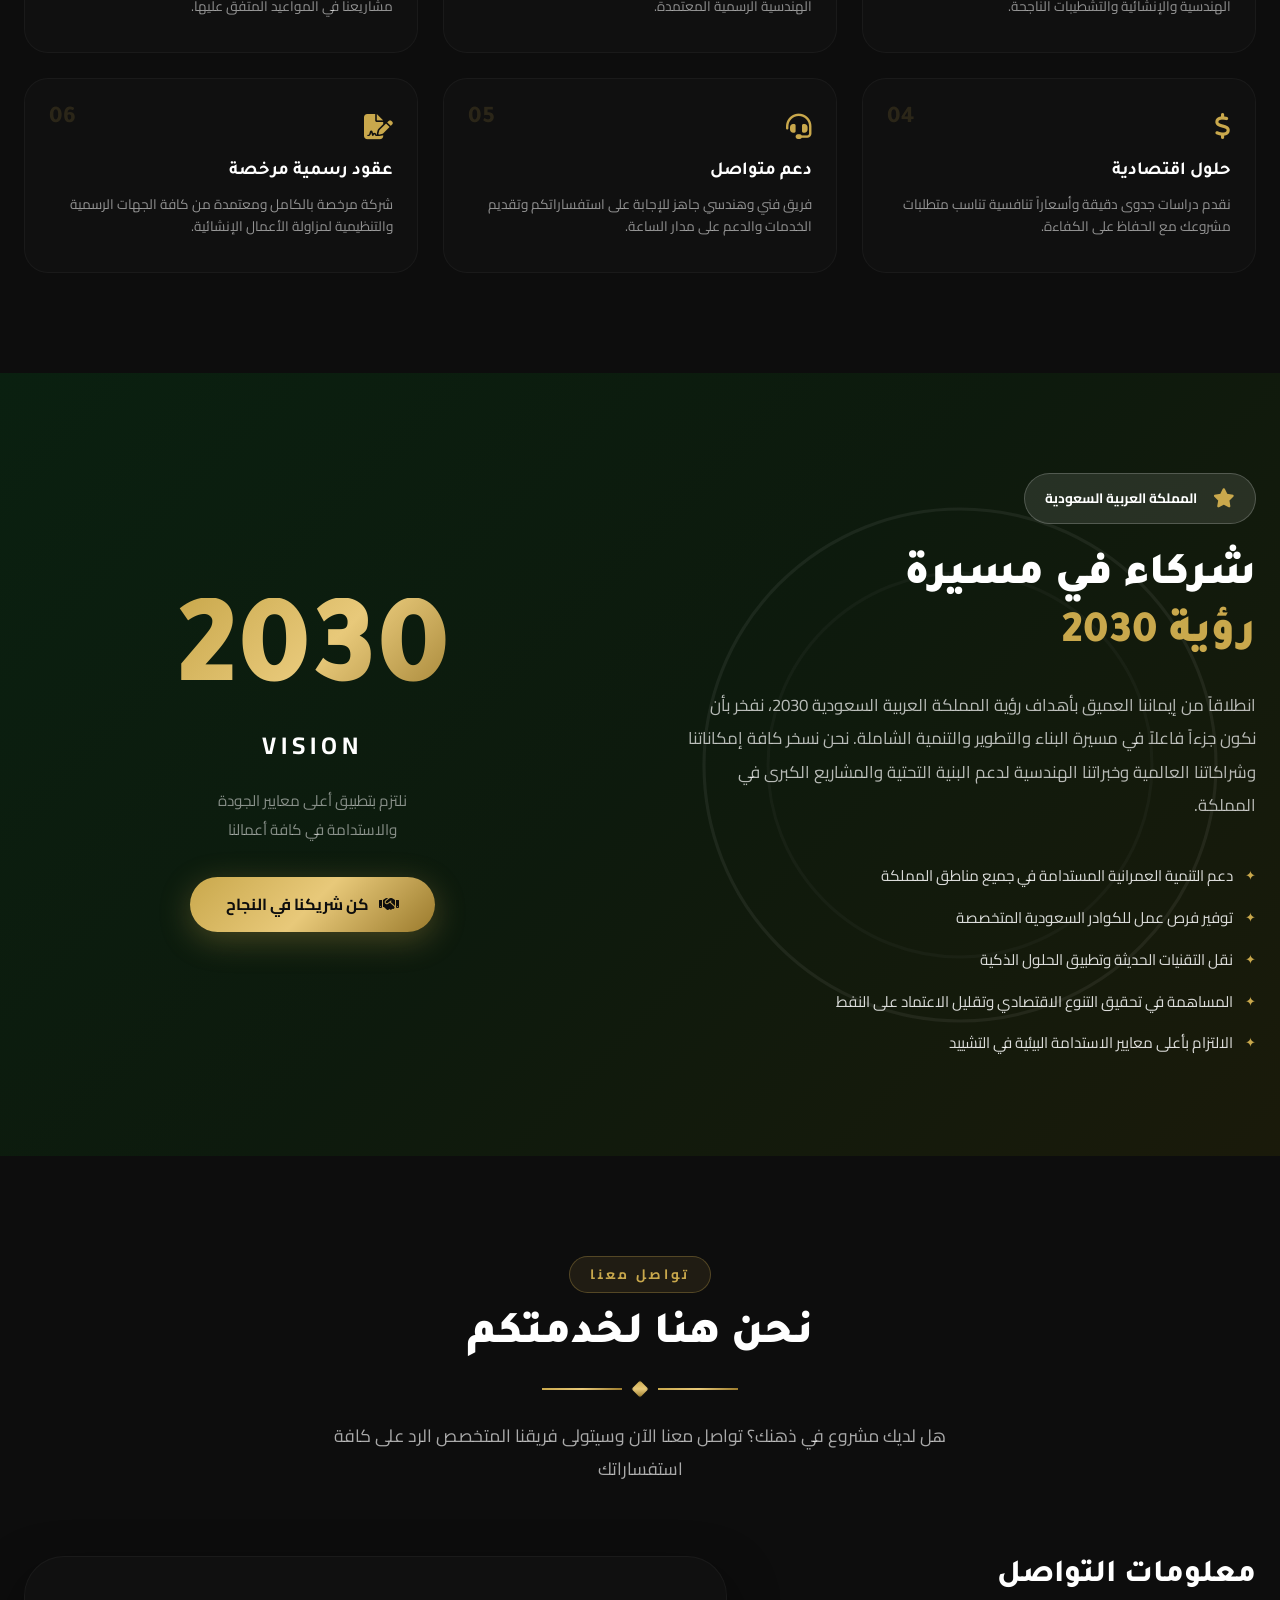
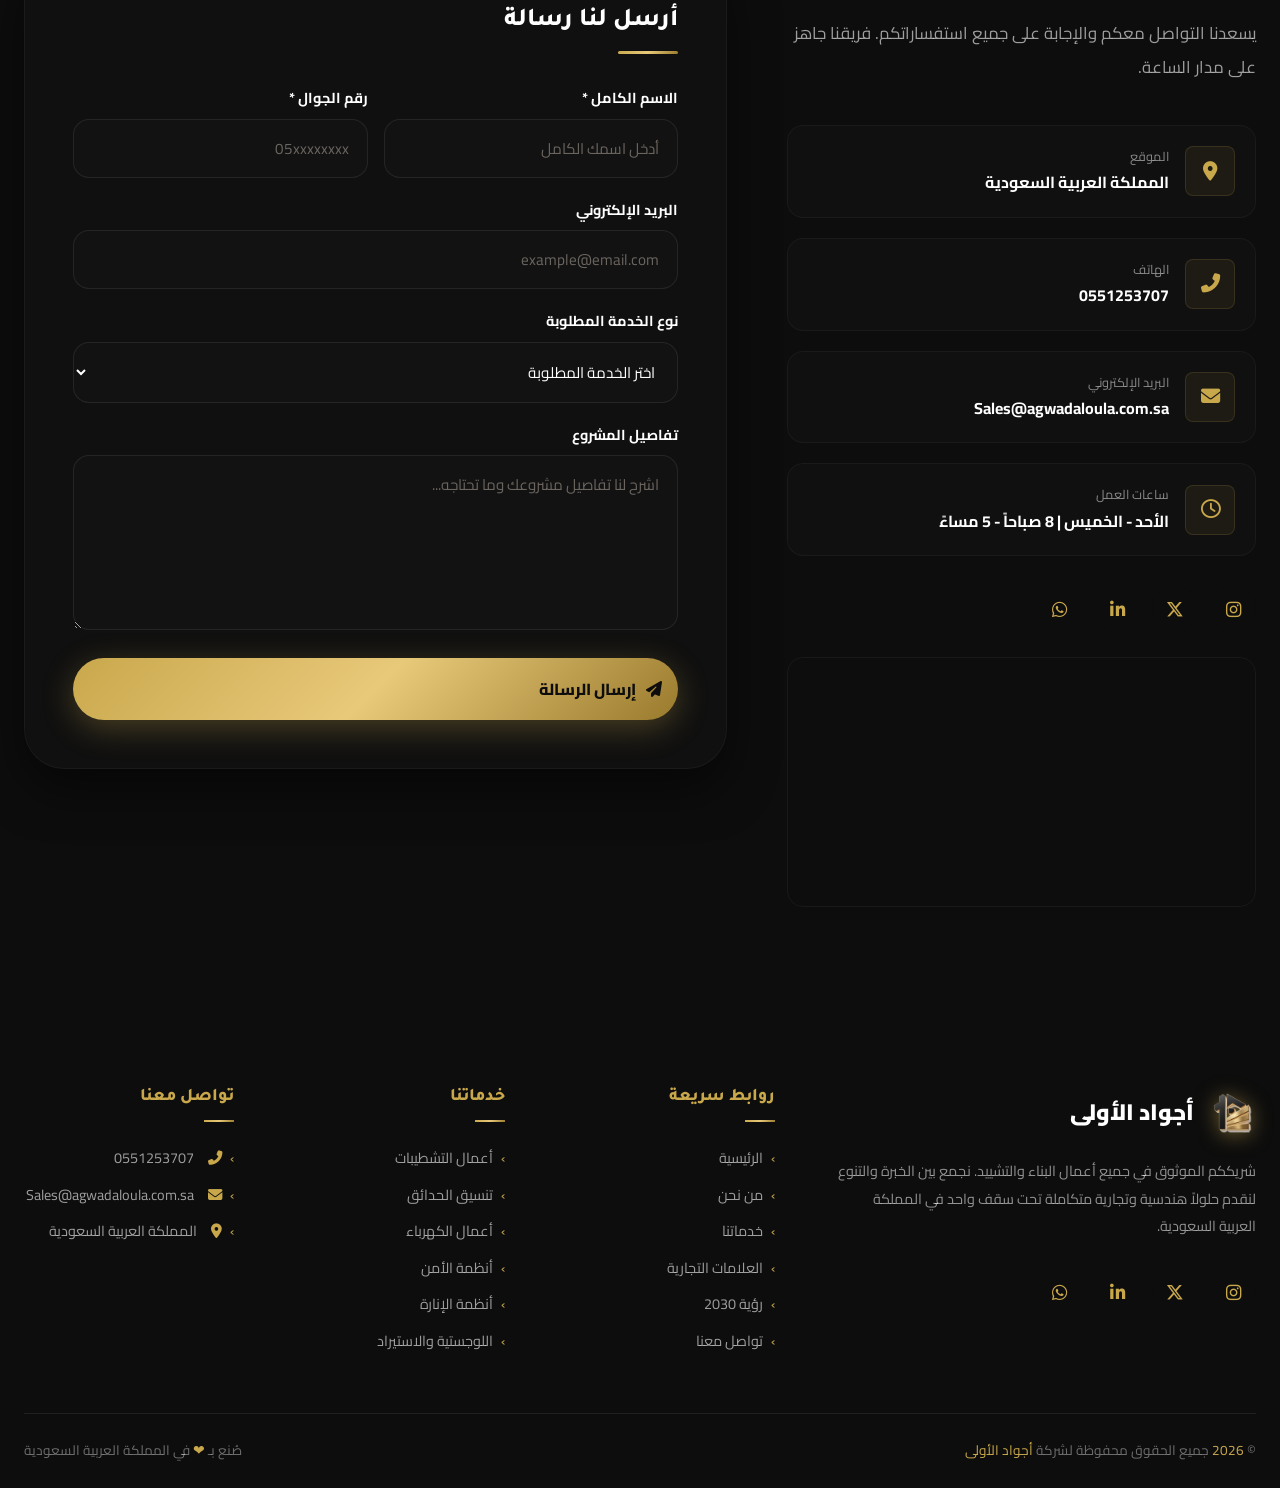
==== commit 6509b5fa: "Redesign navbar CTA button to premium gold layout and link to contact form" ====
--- a/index.html
+++ b/index.html
@@ -52,8 +52,9 @@
       </ul>
 
       <div class="navbar-cta">
-        <a href="tel:+966551253707" class="btn-editorial-cta">
-          اتصل بنا <span class="arrow">→</span>
+        <a href="#contact" class="btn-nav-cta">
+          <i class="fas fa-phone-alt"></i>
+          اتصل بنا
         </a>
       </div>
 
--- a/css/style.css
+++ b/css/style.css
@@ -539,32 +539,37 @@
   border-radius: 0 !important;
 }
 
-.btn-editorial-cta {
-  color: var(--white);
-  text-decoration: none;
-  font-family: monospace;
-  font-size: 0.85rem;
-  letter-spacing: 1px;
-  display: flex;
-  align-items: center;
-  gap: 8px;
-  border: 1px solid rgba(255, 255, 255, 0.15);
-  padding: 10px 20px;
-  transition: all 0.3s ease;
-}
-
-.btn-editorial-cta:hover {
-  background: var(--gold-primary);
-  border-color: var(--gold-primary);
-  color: var(--dark-primary);
-}
-
-.btn-editorial-cta .arrow {
+.btn-nav-cta {
+  background: var(--gradient-gold) !important;
+  color: var(--dark-primary) !important;
+  border: none !important;
+  font-family: var(--font-heading) !important;
+  font-weight: 700 !important;
+  font-size: 0.85rem !important;
+  padding: 10px 22px !important;
+  display: flex !important;
+  align-items: center !important;
+  gap: 8px !important;
+  border-radius: var(--radius-sm) !important;
+  box-shadow: 0 4px 15px rgba(201, 168, 76, 0.25) !important;
+  transition: all 0.3s cubic-bezier(0.25, 0.8, 0.25, 1) !important;
+  text-decoration: none !important;
+  cursor: pointer !important;
+}
+
+.btn-nav-cta:hover {
+  transform: translateY(-2px) !important;
+  box-shadow: 0 6px 20px rgba(201, 168, 76, 0.4) !important;
+  filter: brightness(1.1) !important;
+}
+
+.btn-nav-cta i {
+  font-size: 0.8rem;
   transition: transform 0.3s ease;
 }
 
-.btn-editorial-cta:hover .arrow {
-  transform: translateX(-4px);
+.btn-nav-cta:hover i {
+  transform: scale(1.15);
 }
 
 .hero-editorial {
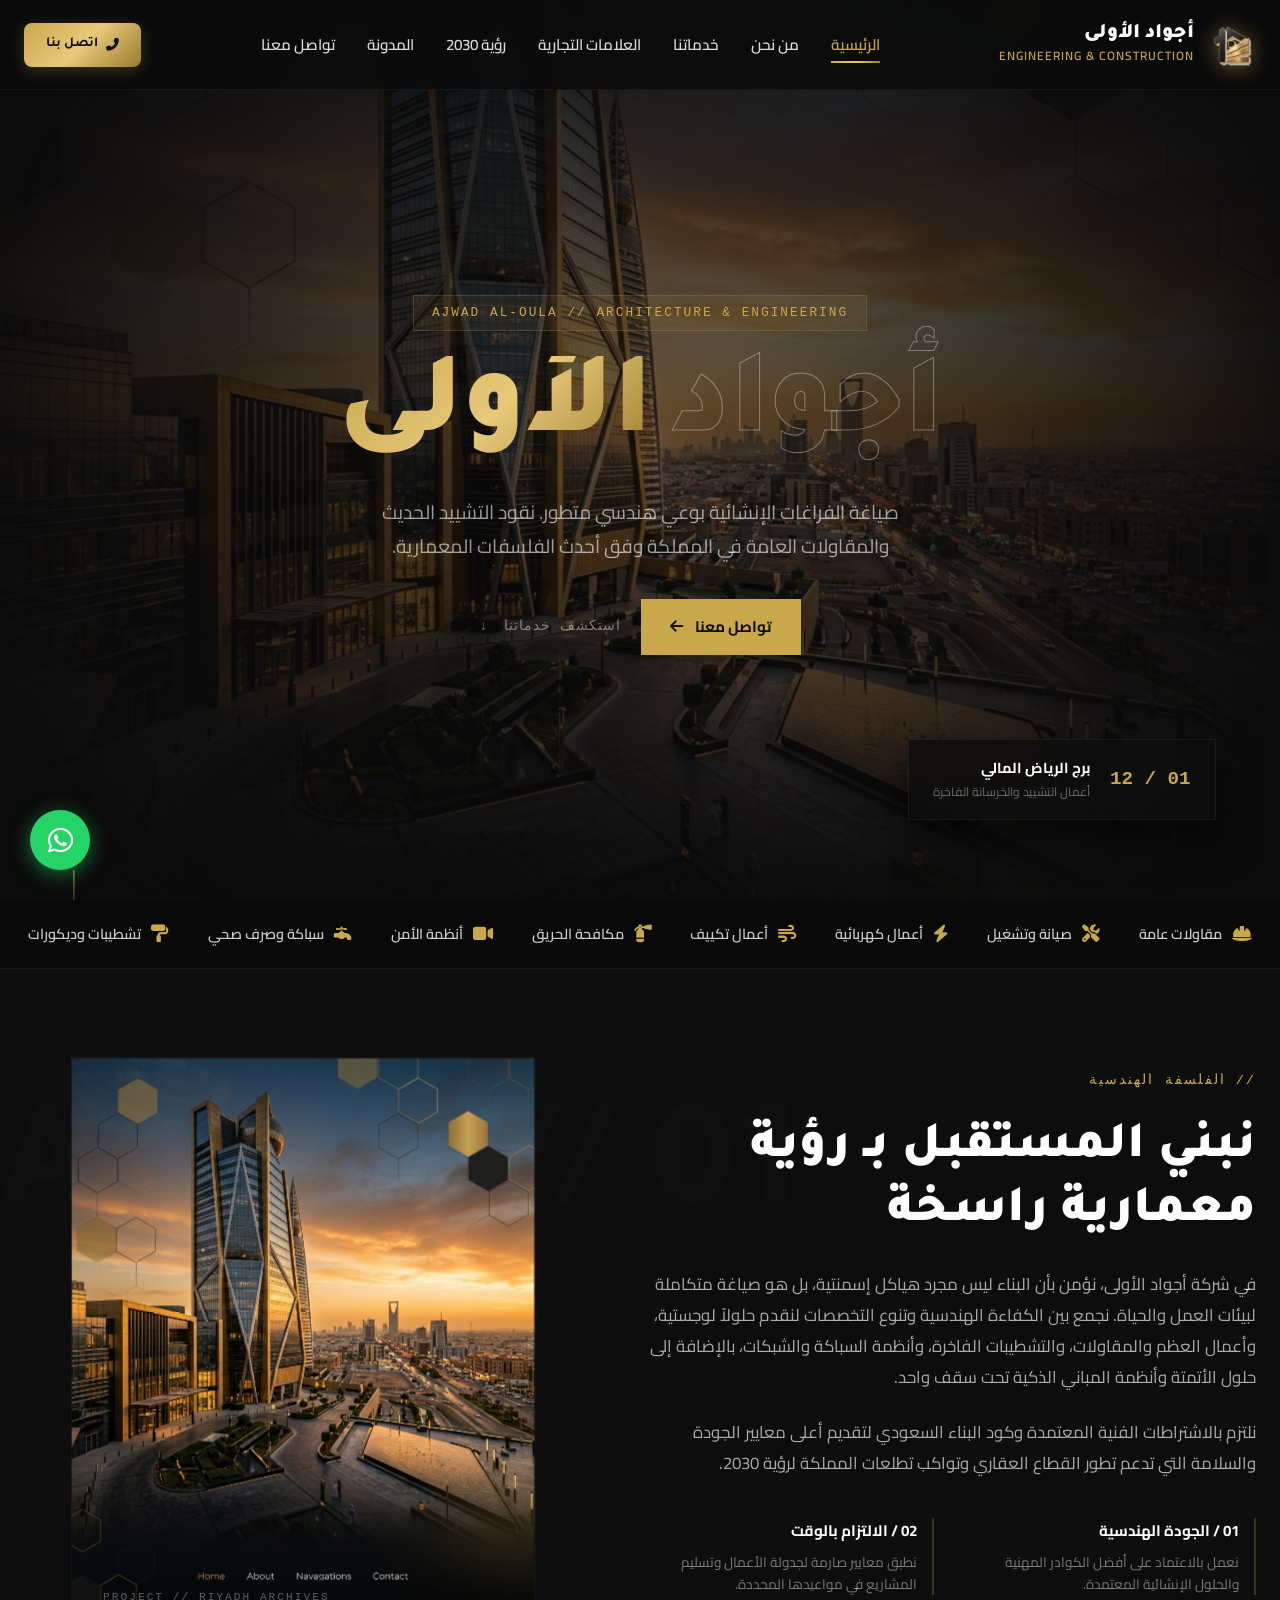
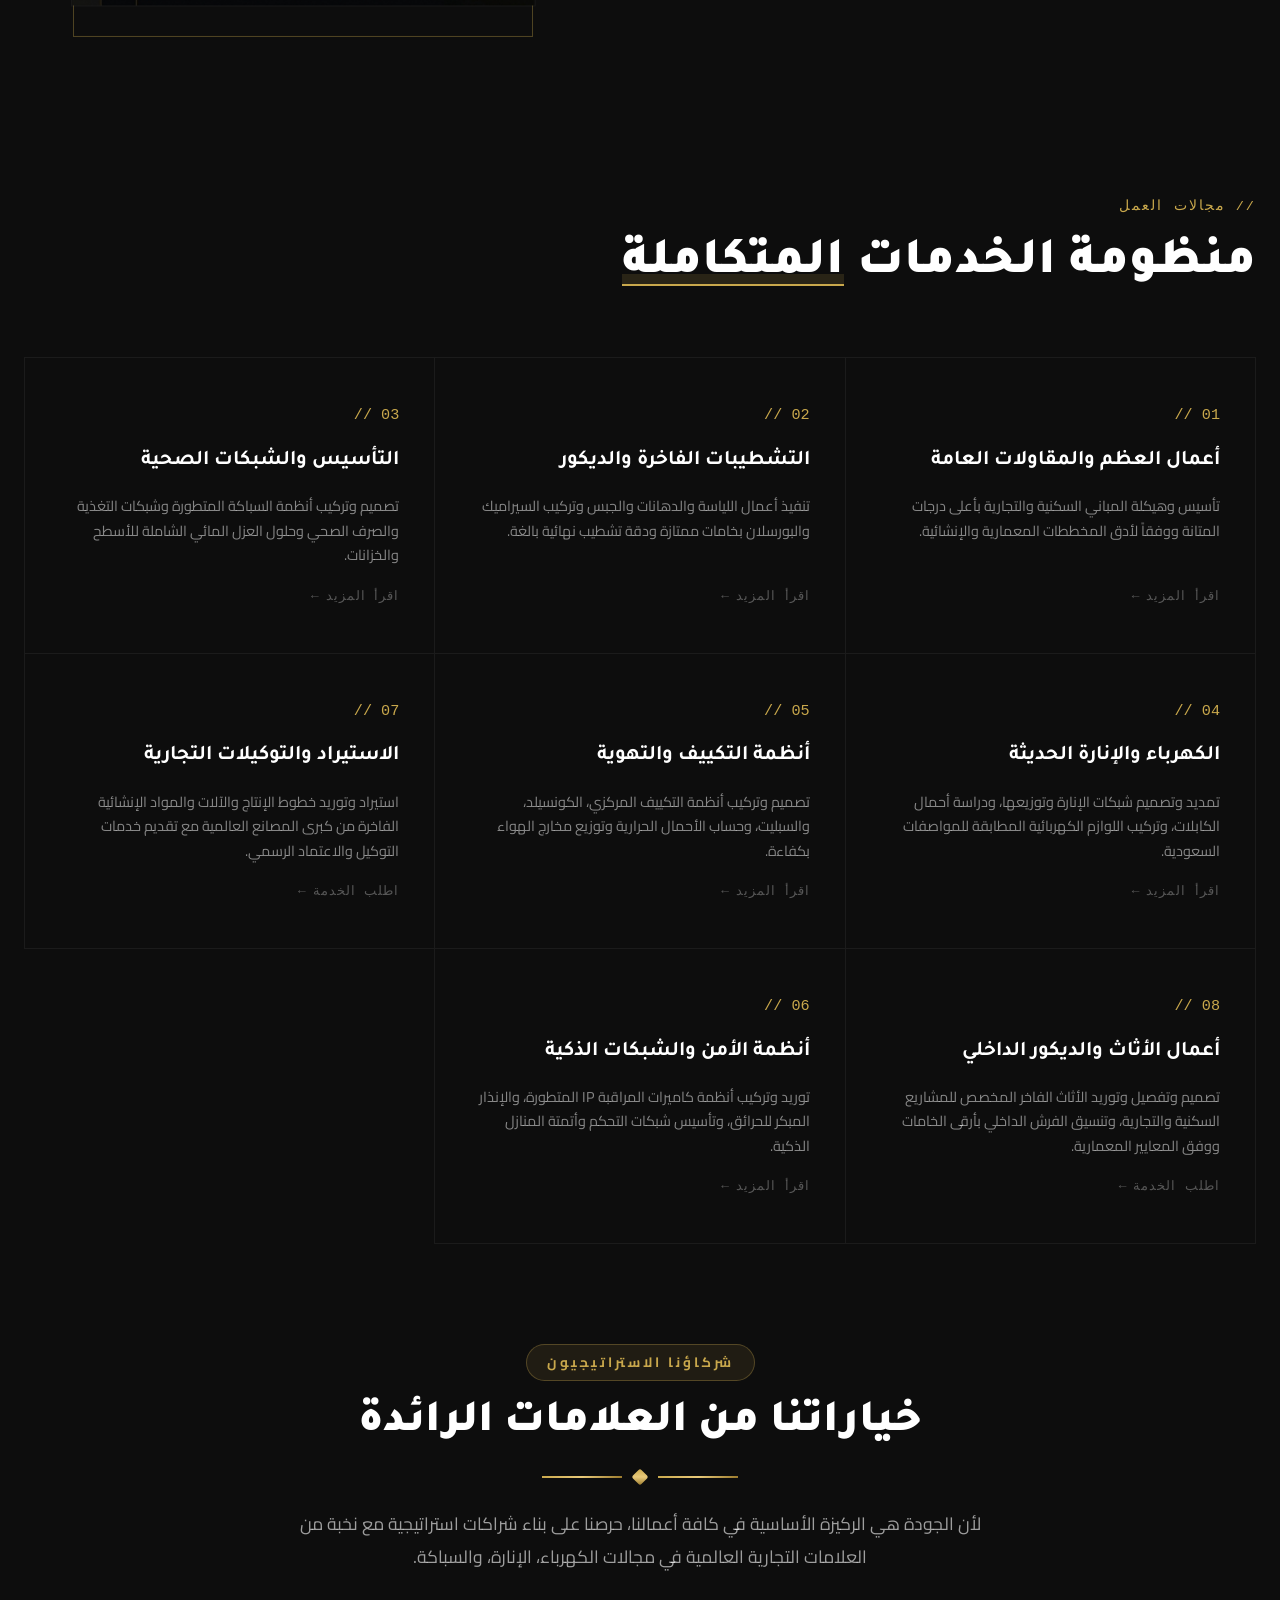
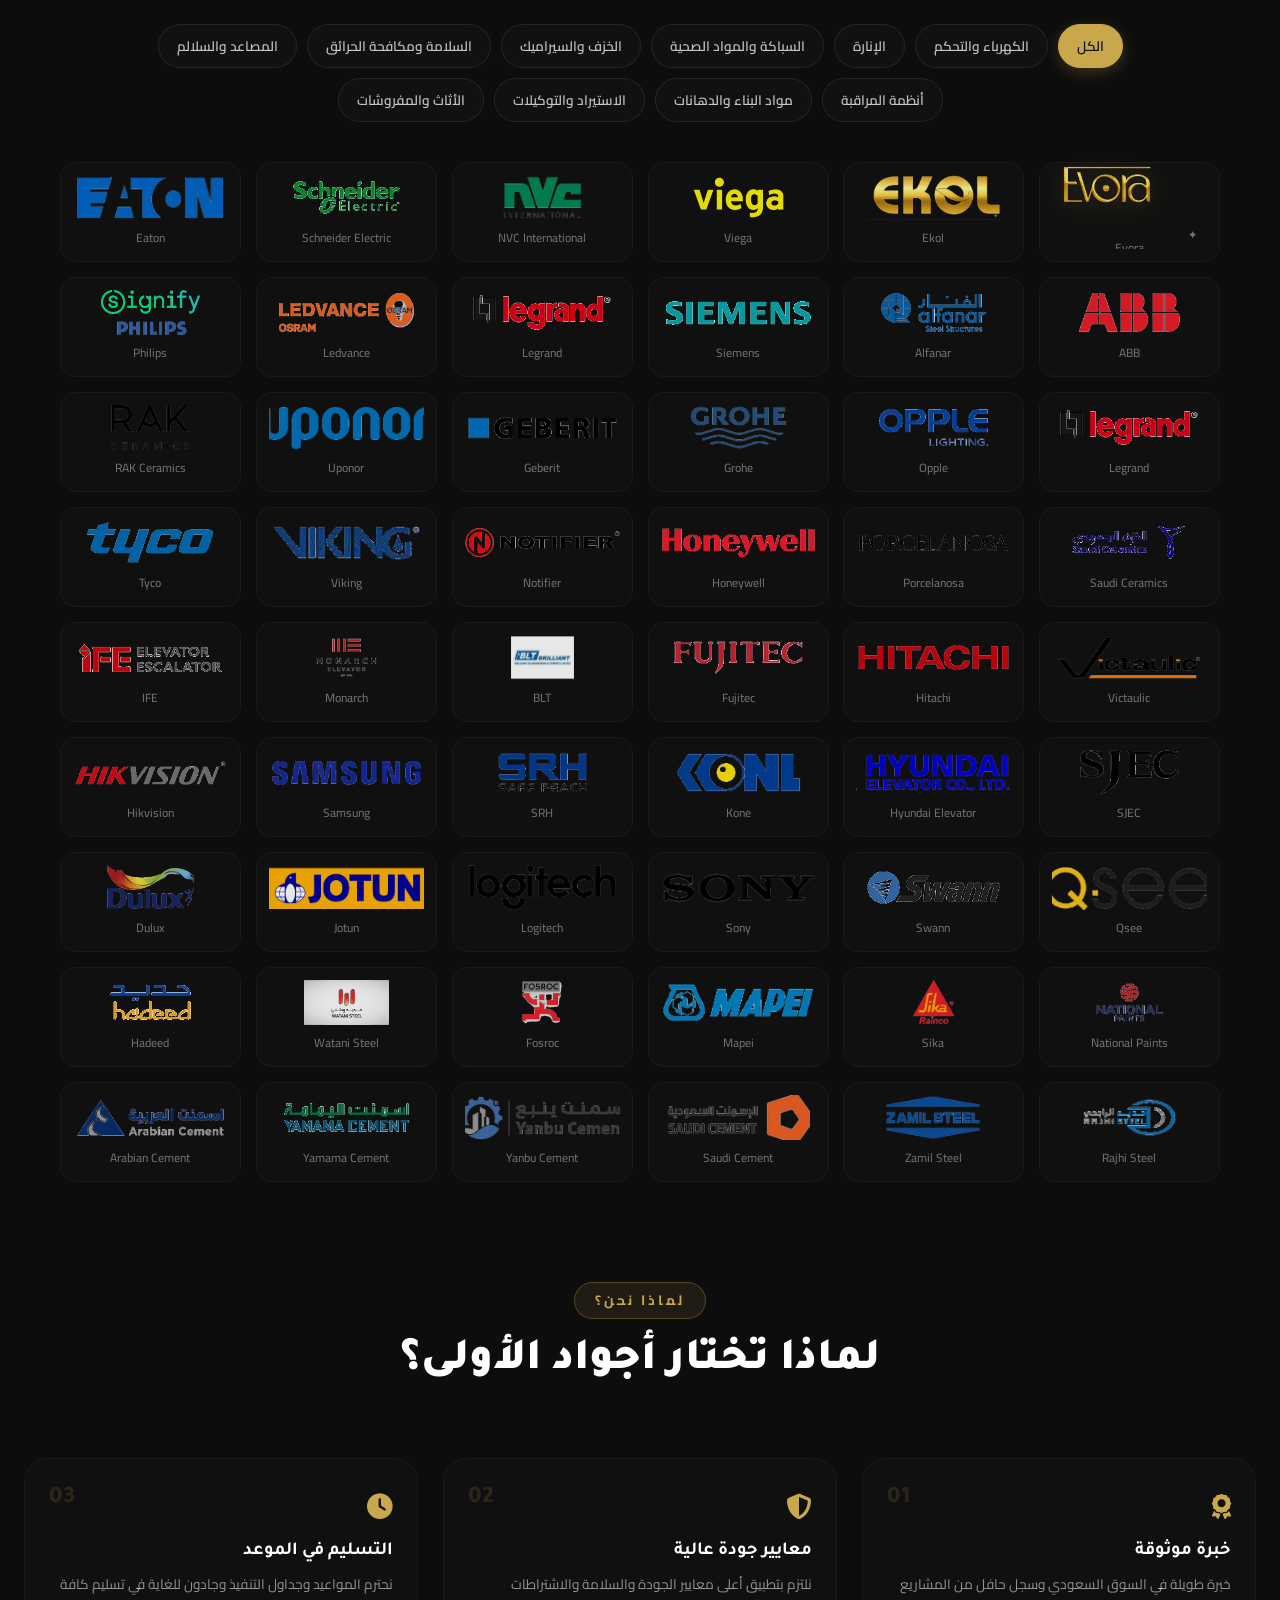
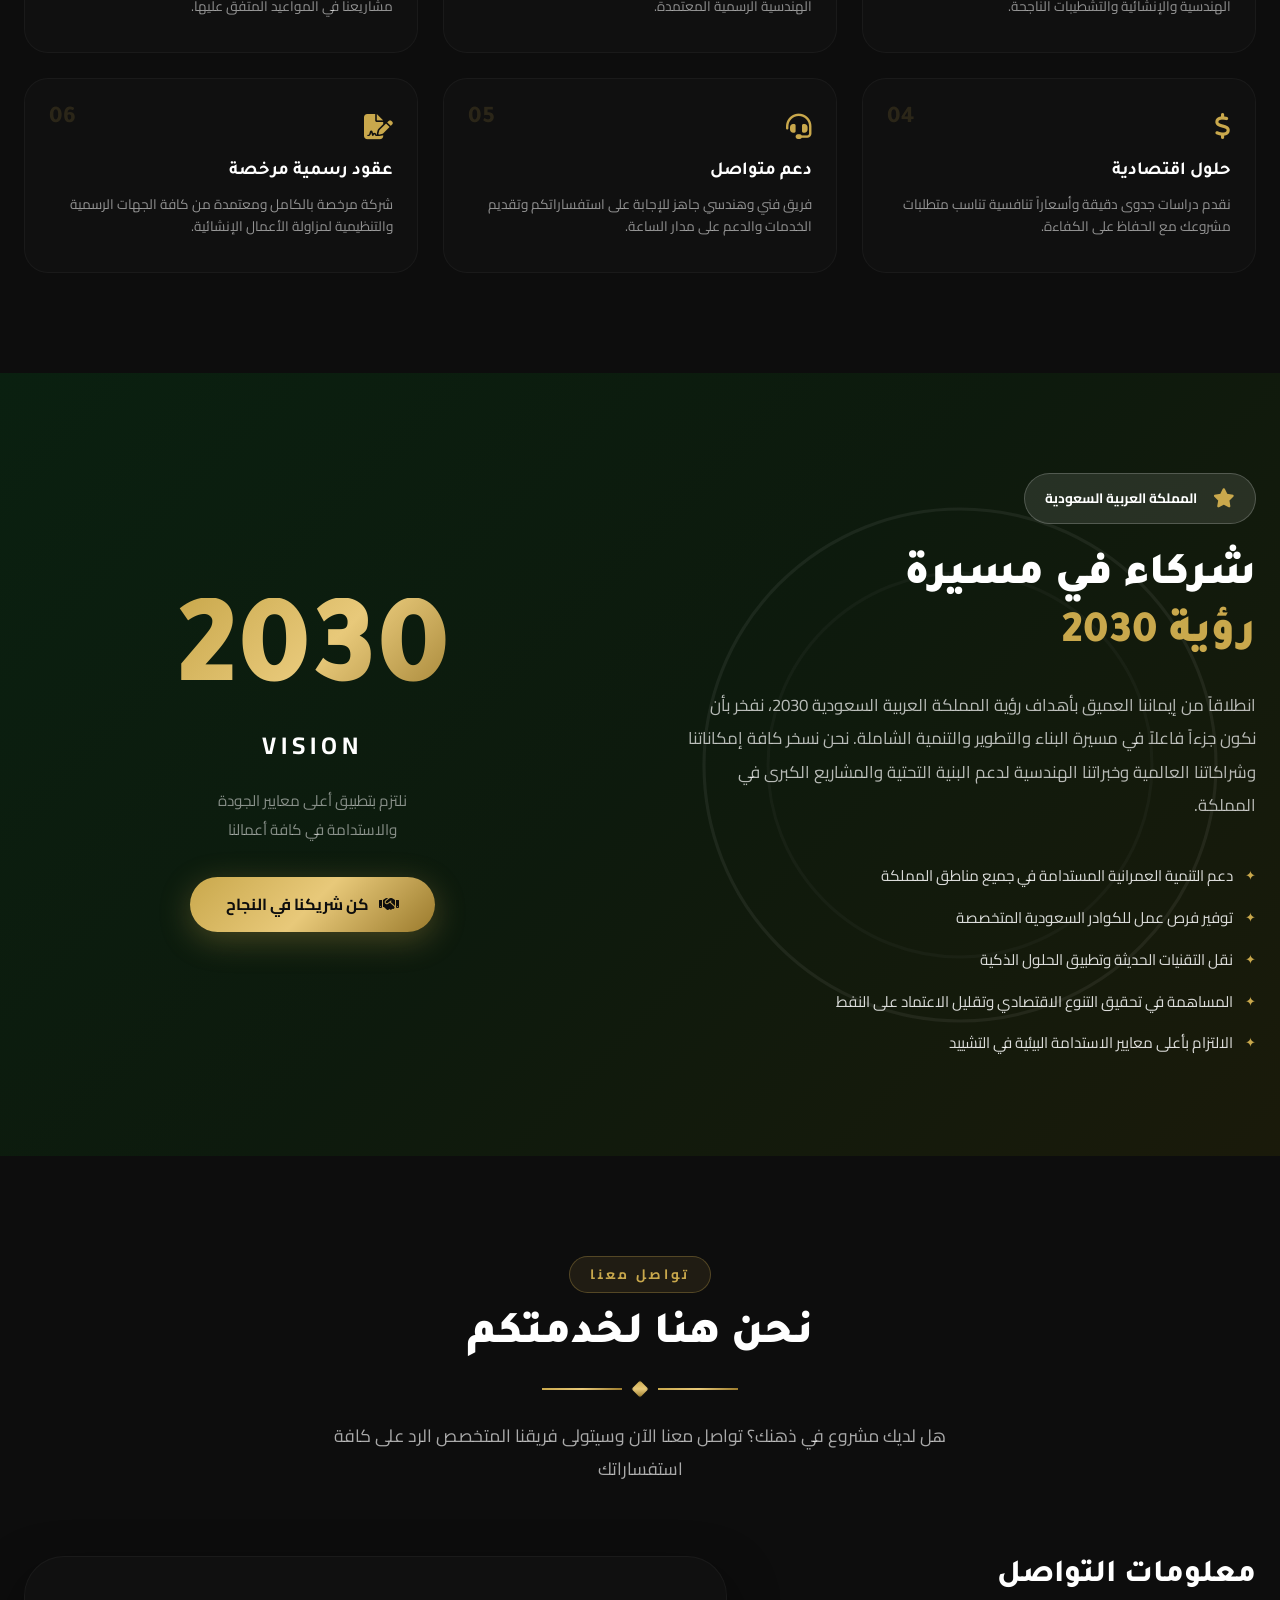
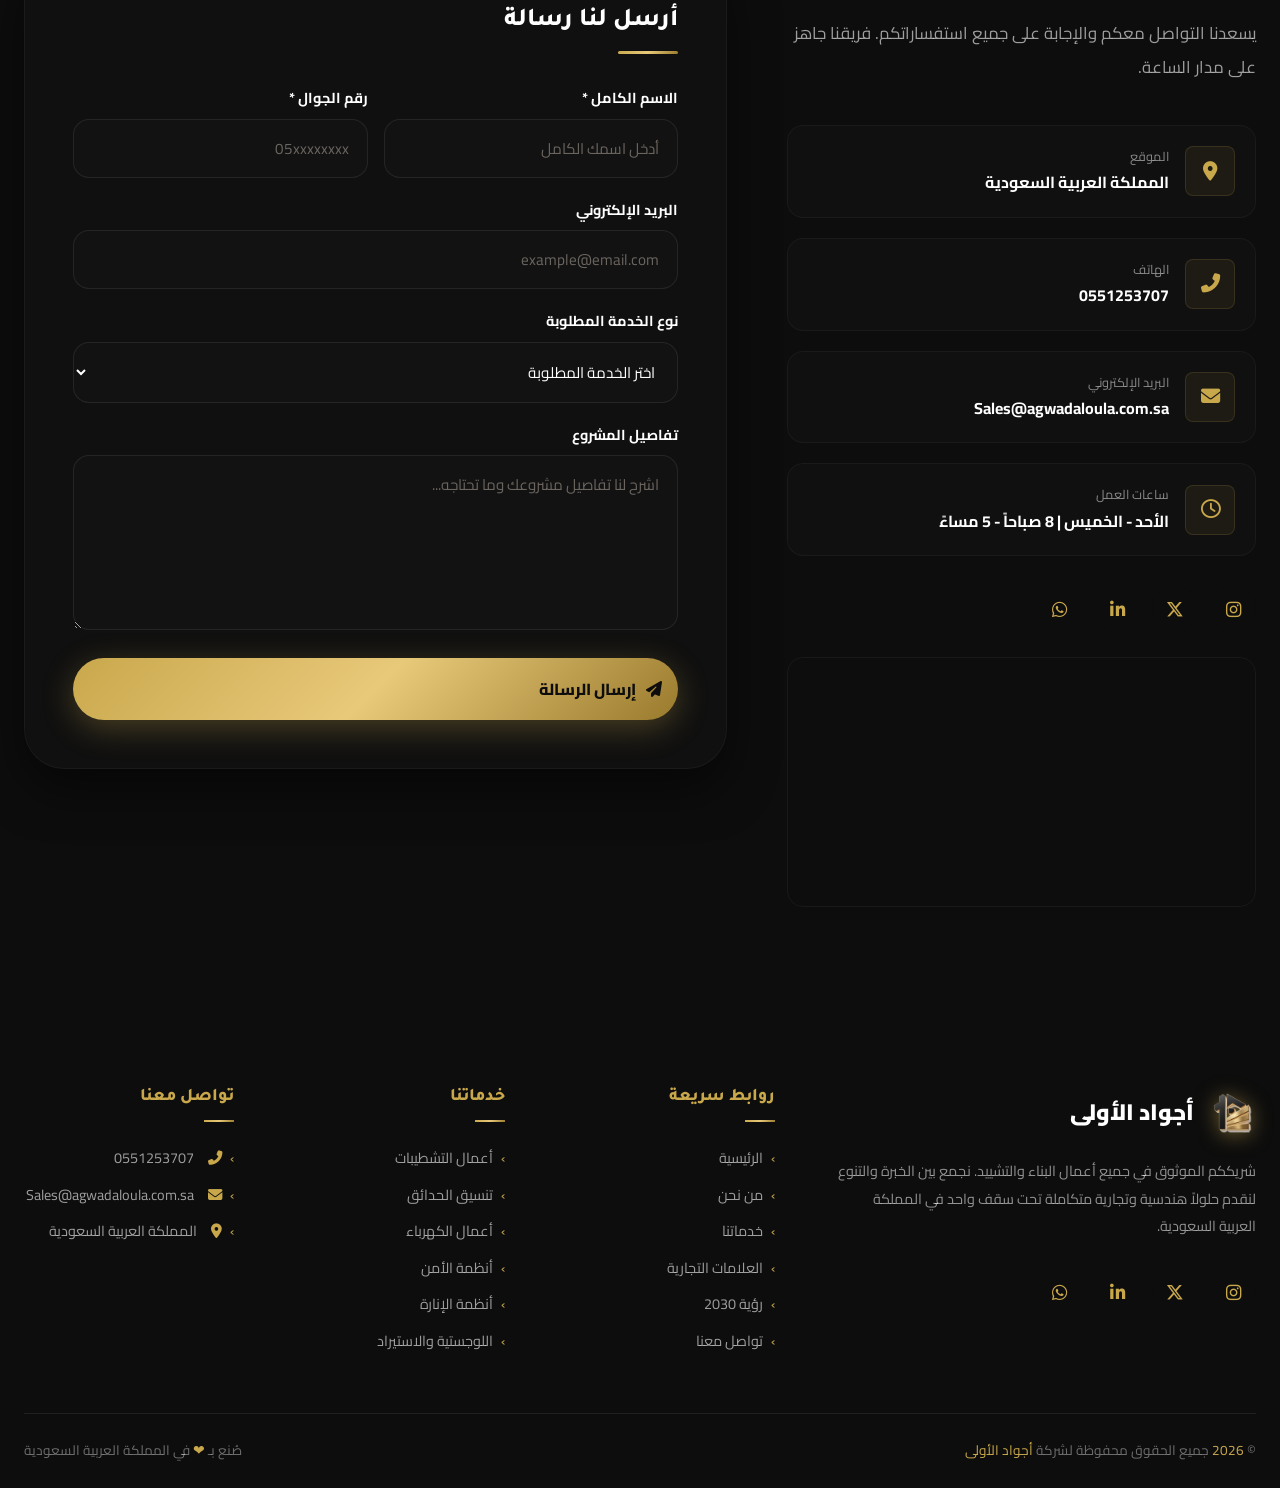
==== commit 2d6def9a: "Remove double slashes prefix from navbar links in index.html" ====
--- a/index.html
+++ b/index.html
@@ -42,13 +42,13 @@
       </a>
 
       <ul class="navbar-menu" id="navMenu">
-        <li><a href="#home">// الرئيسية</a></li>
-        <li><a href="#about">// من نحن</a></li>
-        <li><a href="#services">// خدماتنا</a></li>
-        <li><a href="#brands">// العلامات التجارية</a></li>
-        <li><a href="#vision2030">// رؤية 2030</a></li>
-        <li><a href="blog.html">// المدونة</a></li>
-        <li><a href="#contact">// تواصل معنا</a></li>
+        <li><a href="#home">الرئيسية</a></li>
+        <li><a href="#about">من نحن</a></li>
+        <li><a href="#services">خدماتنا</a></li>
+        <li><a href="#brands">العلامات التجارية</a></li>
+        <li><a href="#vision2030">رؤية 2030</a></li>
+        <li><a href="blog.html">المدونة</a></li>
+        <li><a href="#contact">تواصل معنا</a></li>
       </ul>
 
       <div class="navbar-cta">
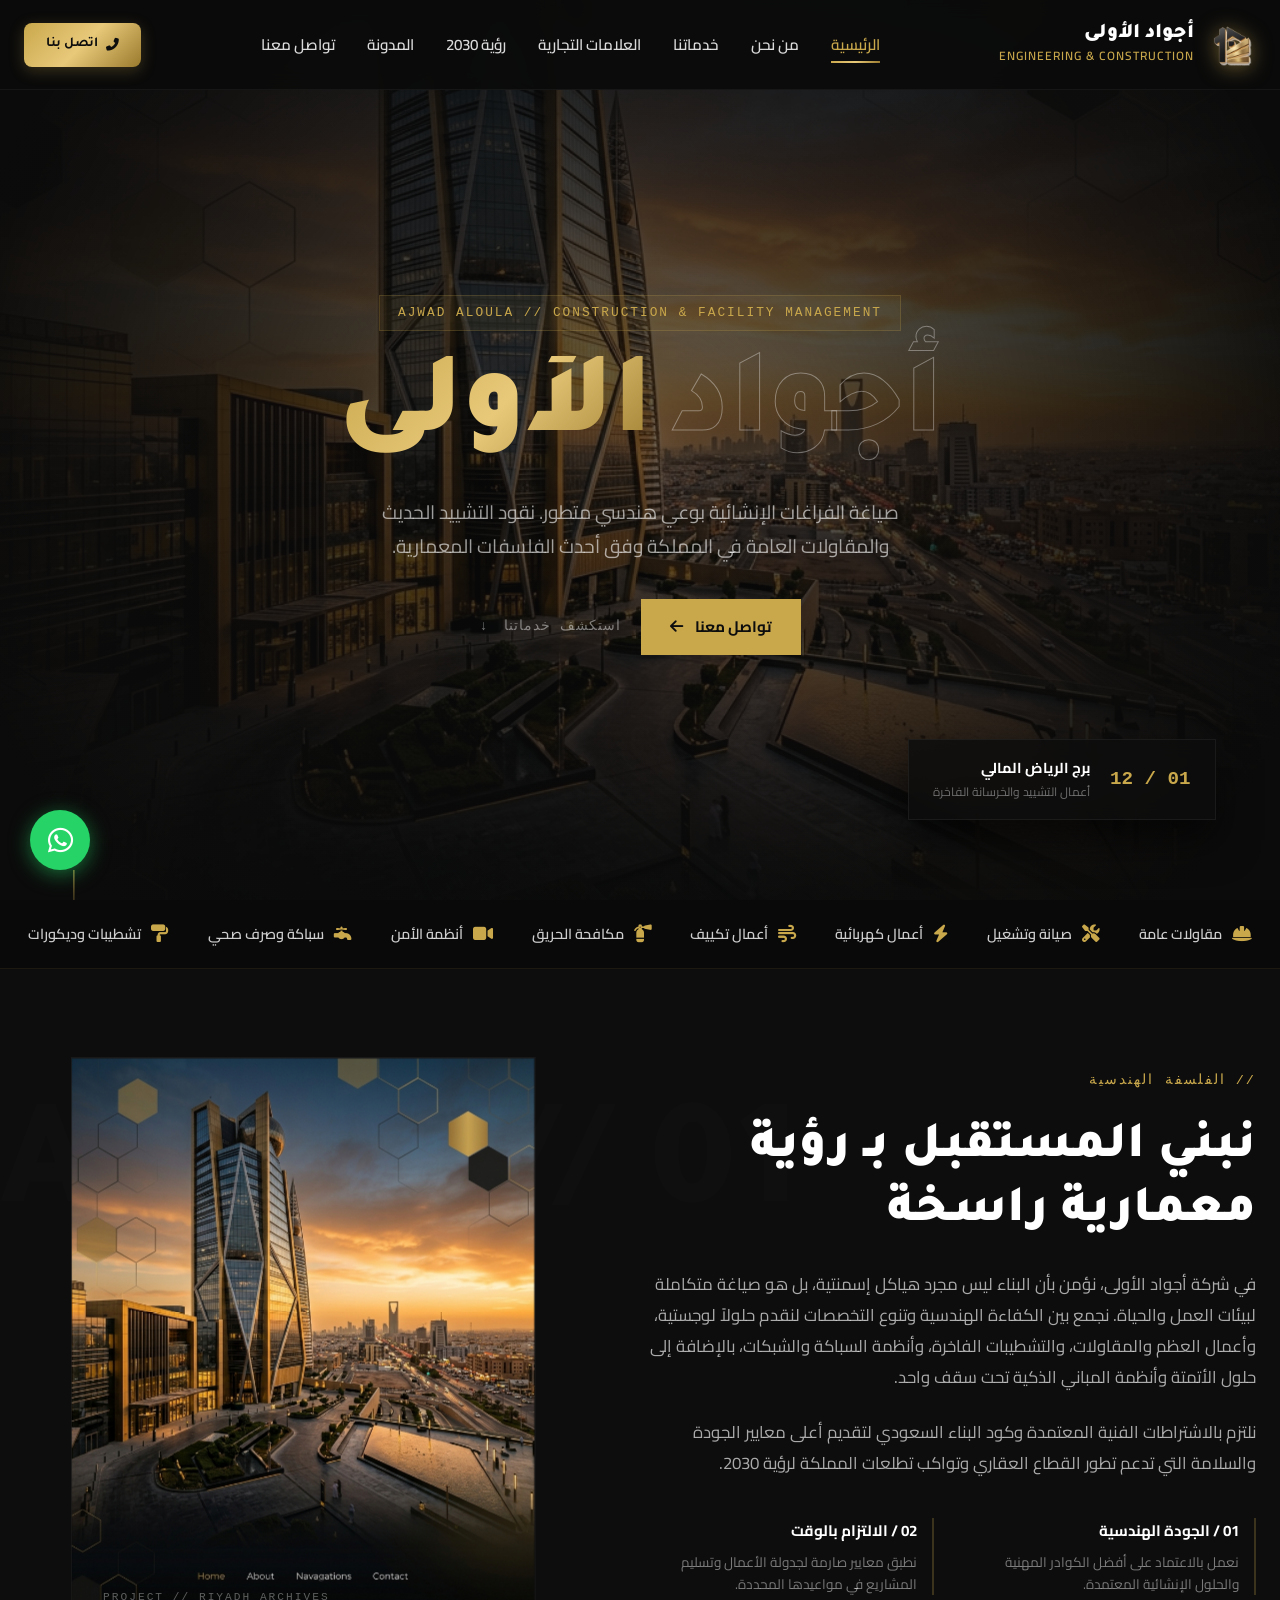
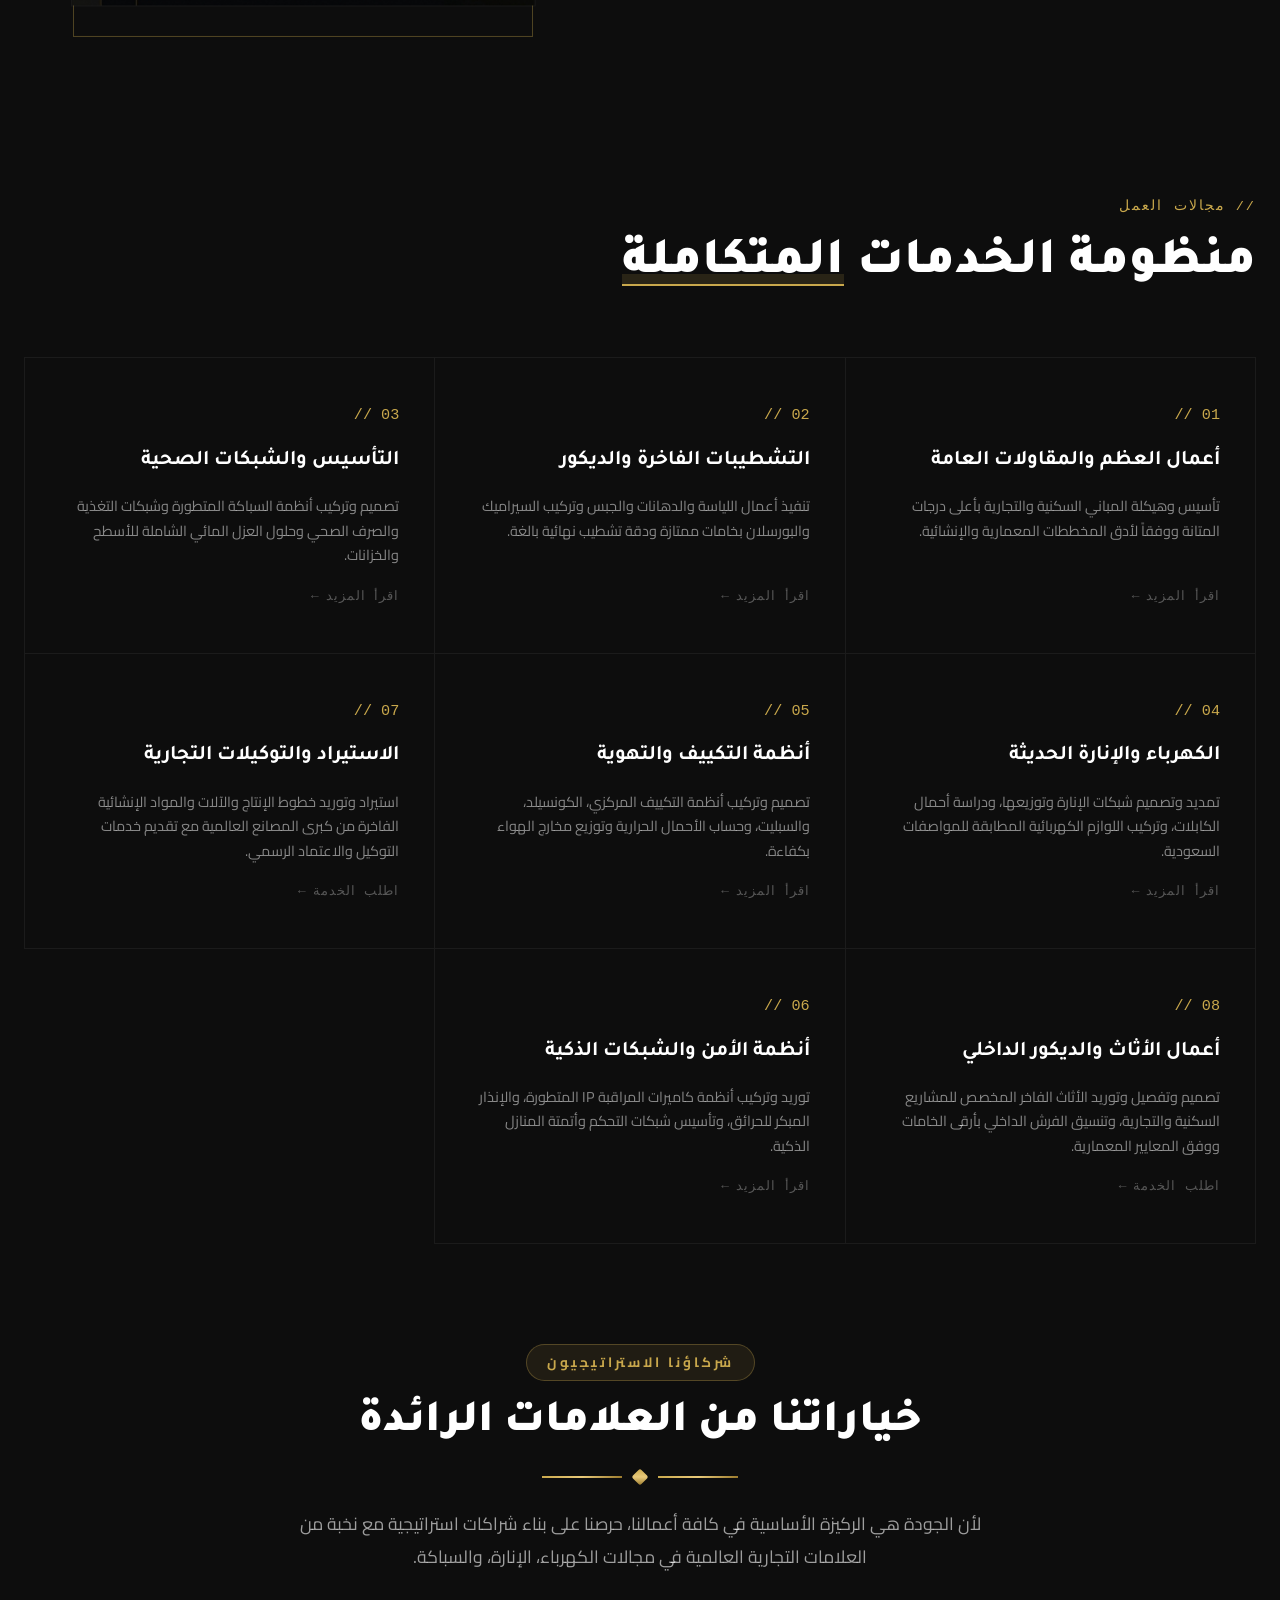
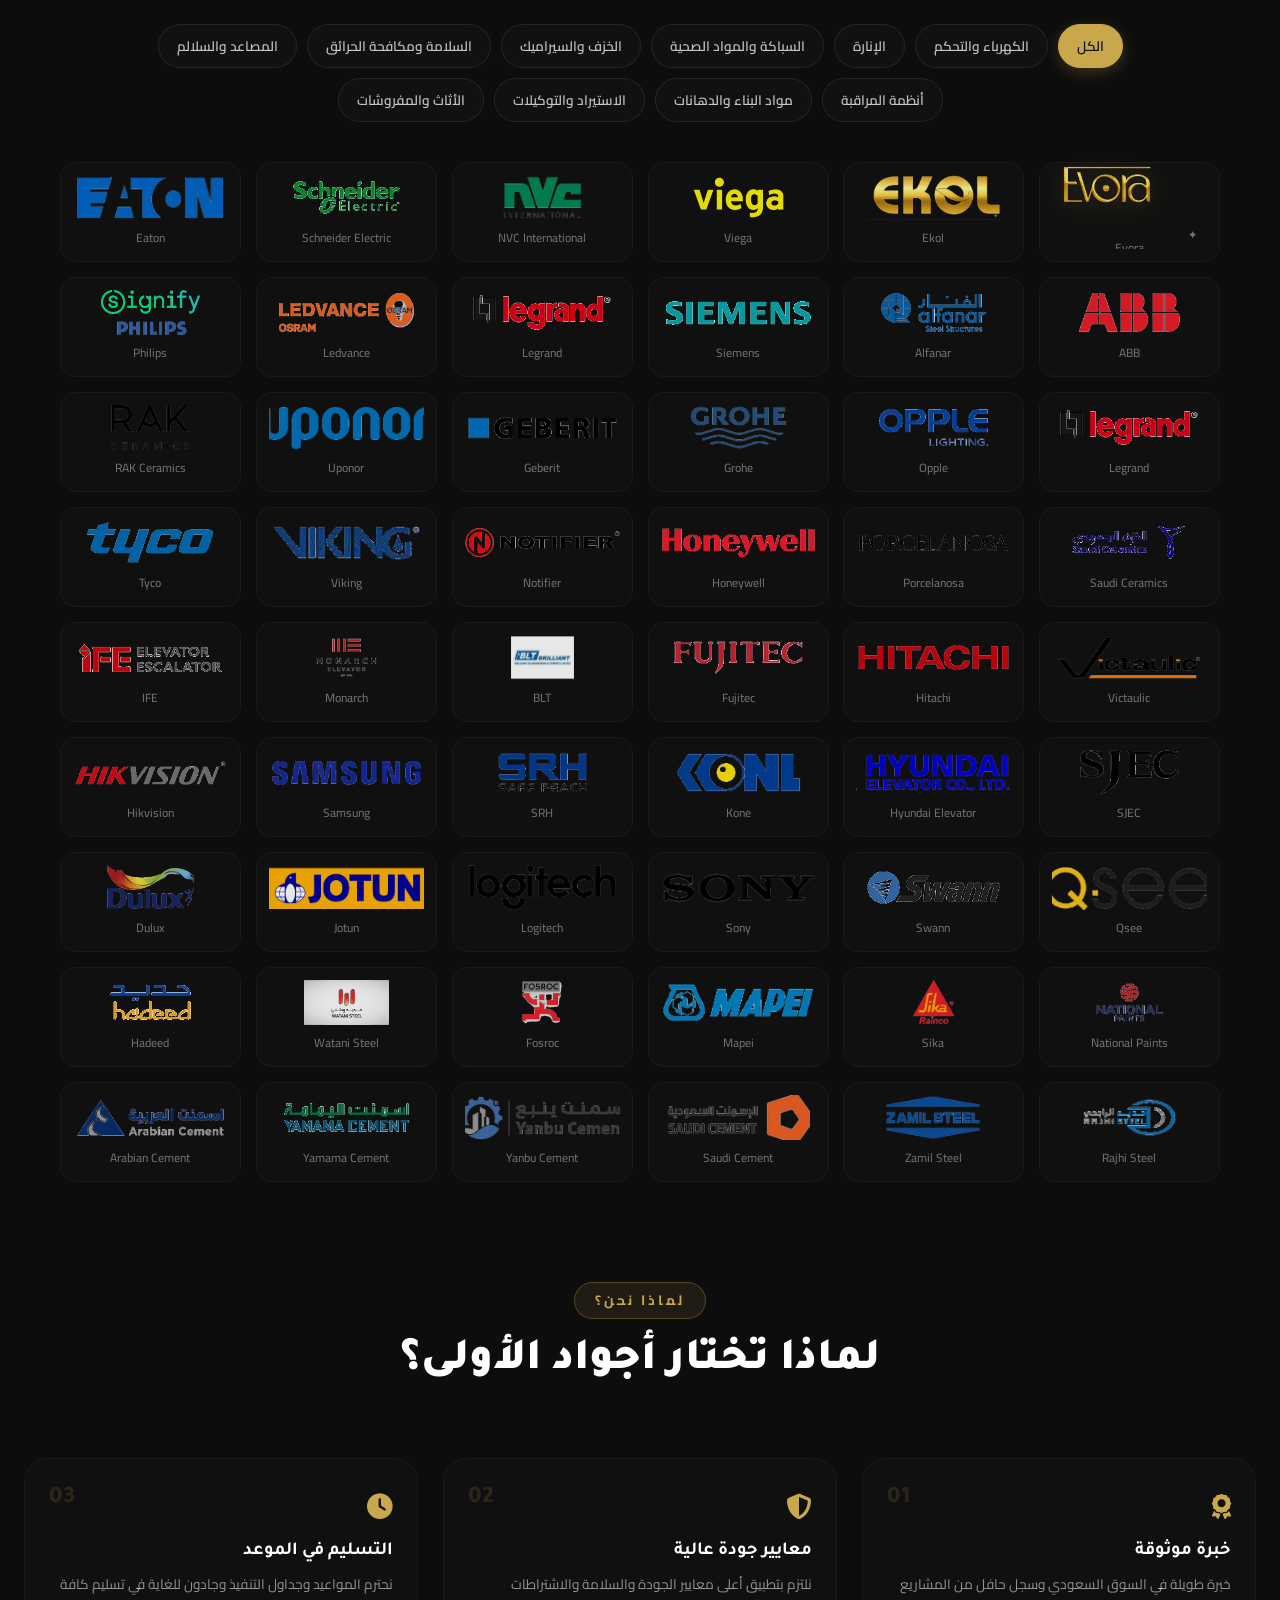
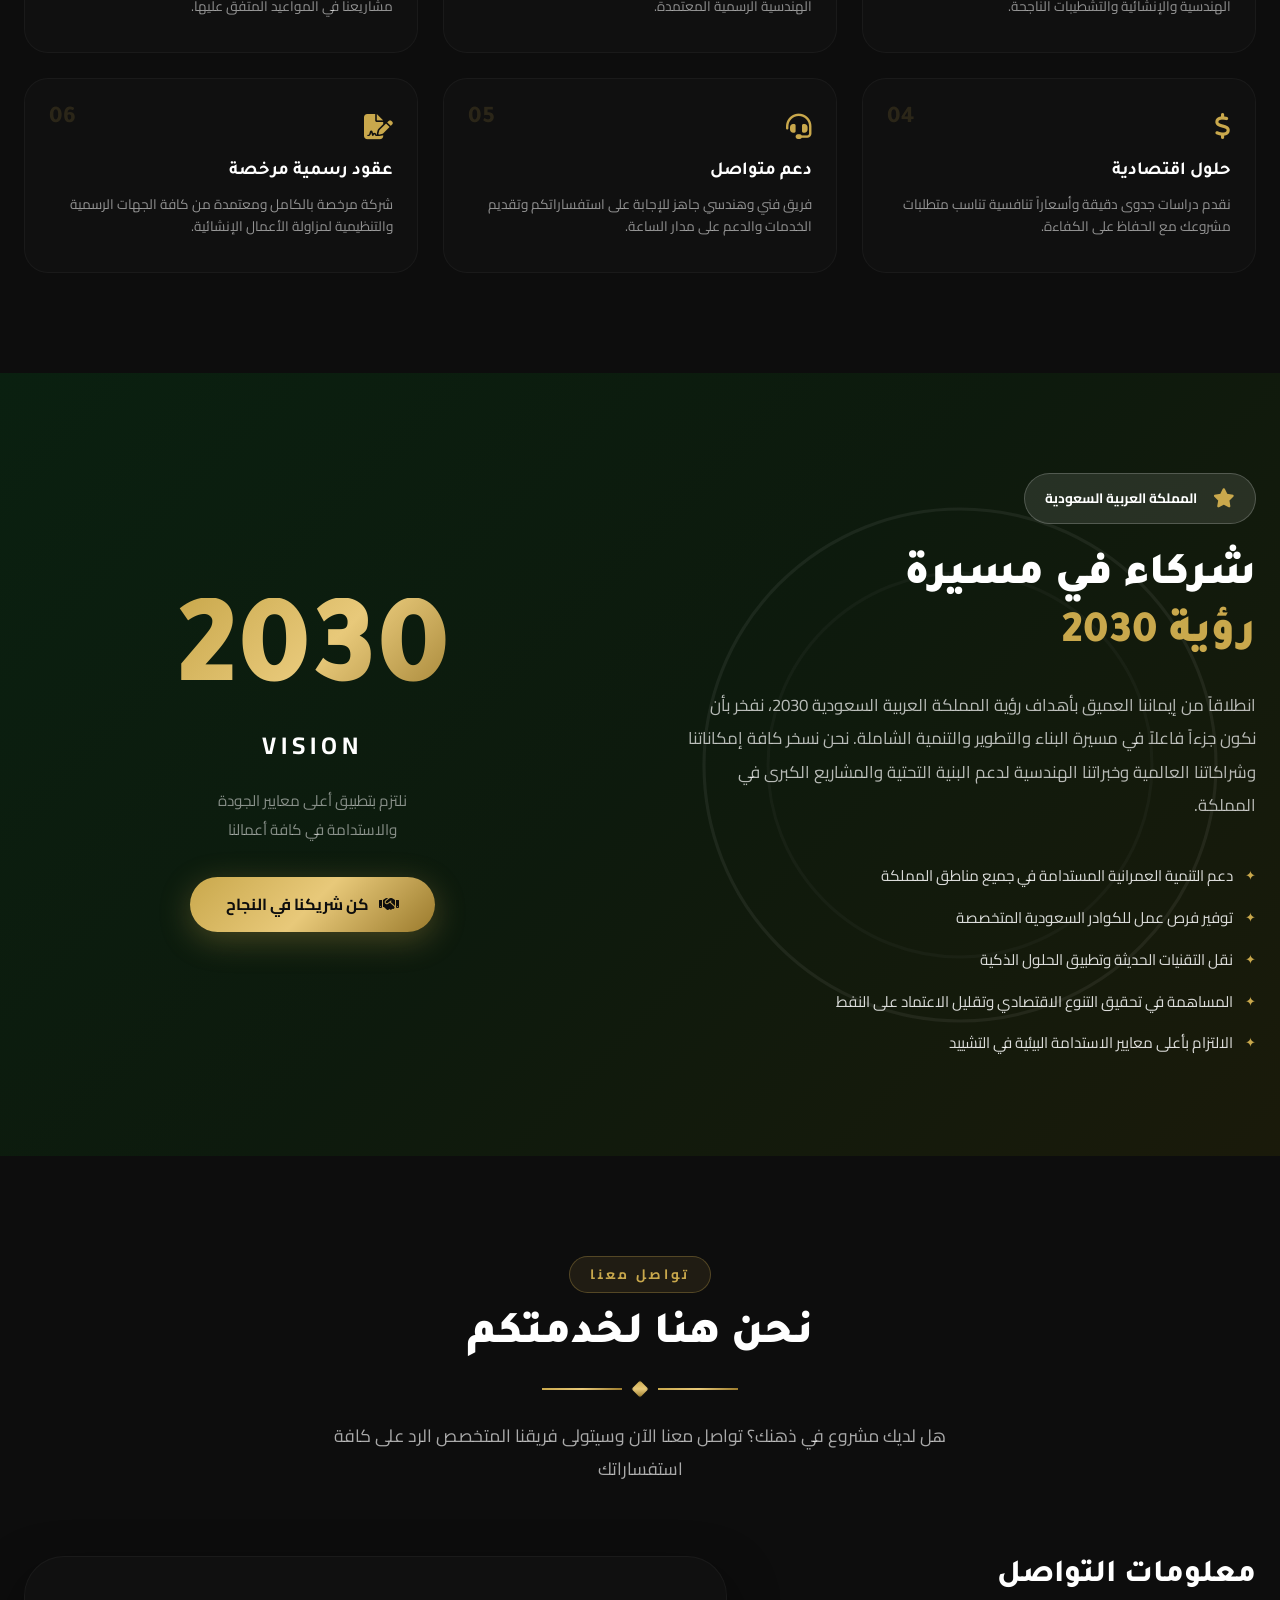
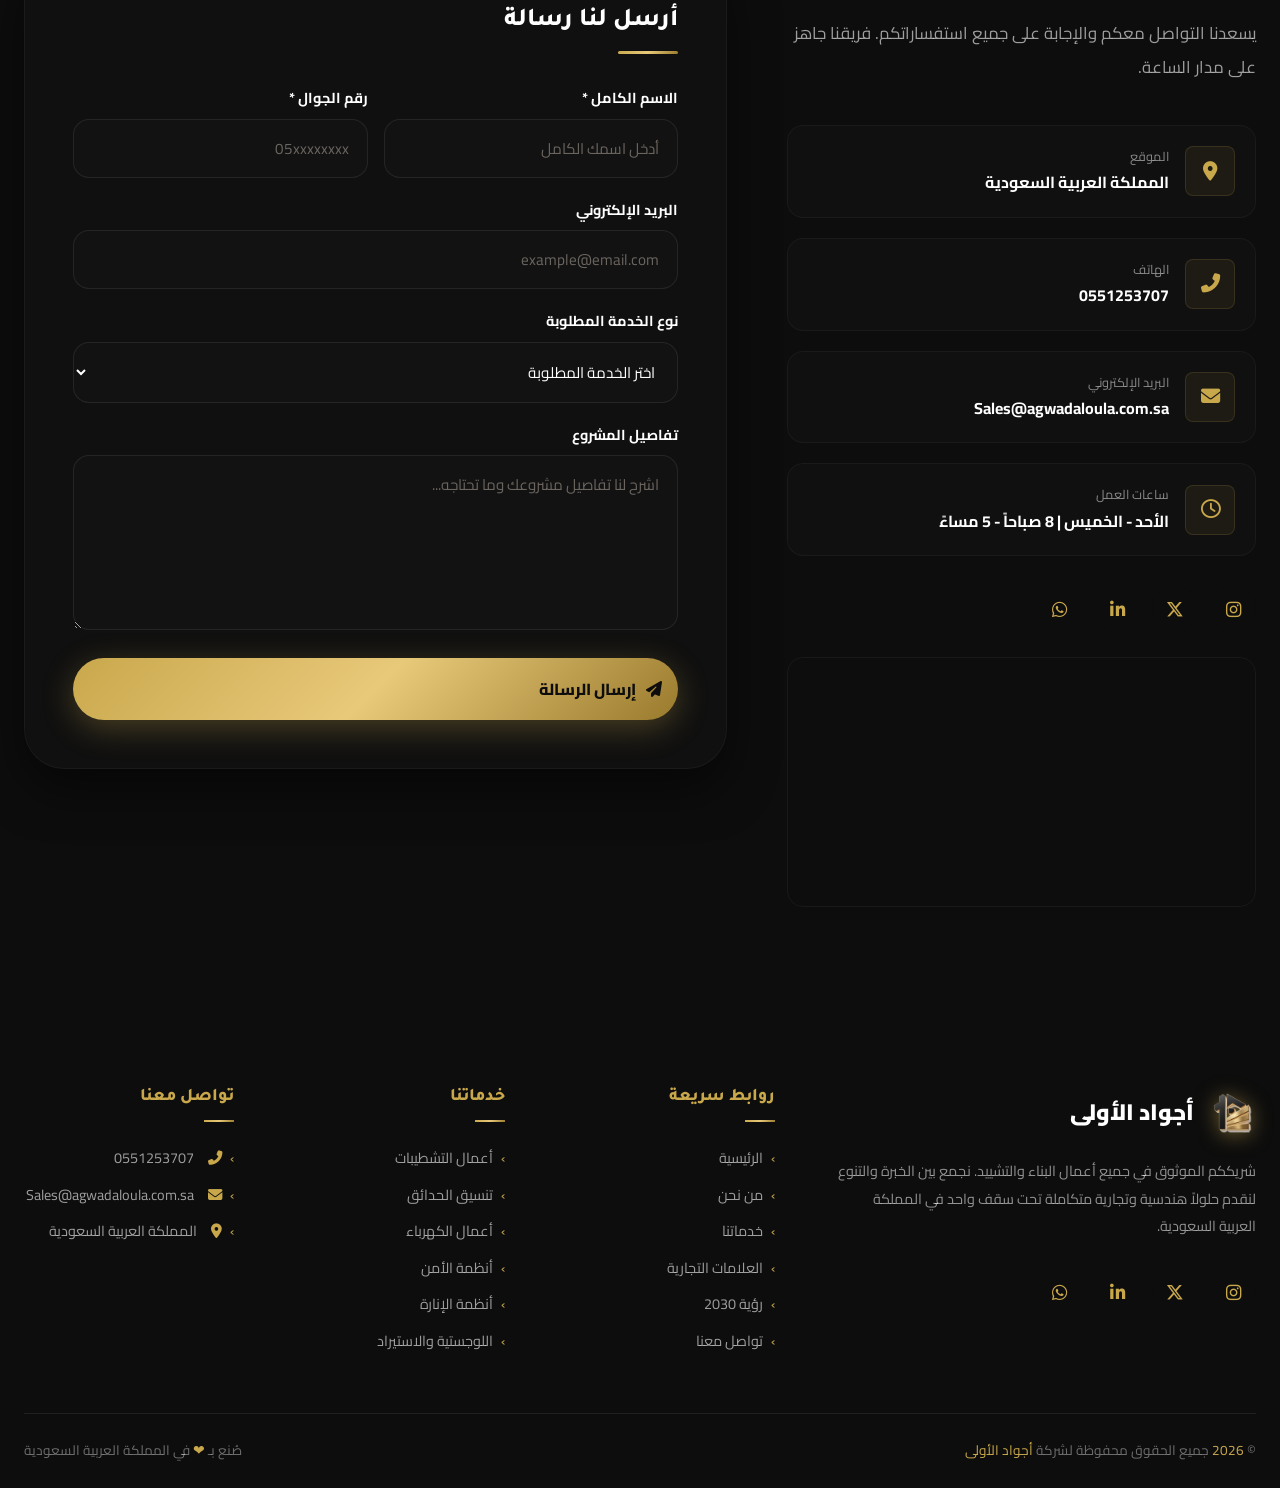
==== commit 694a549c: "Update hero badge description to AJWAD ALOULA // CONSTRUCTION & FACILITY MANAGEMENT" ====
--- a/index.html
+++ b/index.html
@@ -83,7 +83,7 @@
 
     <!-- Massive integrated typography -->
     <div class="hero-editorial-title-wrap" id="heroTitleWrap">
-      <div class="editorial-badge">AJWAD AL-OULA // ARCHITECTURE & ENGINEERING</div>
+      <div class="editorial-badge">AJWAD ALOULA // CONSTRUCTION & FACILITY MANAGEMENT</div>
       <h1 class="editorial-massive-title">
         <span class="outline-word">أجواد</span>
         <span class="solid-word">الأولى</span>
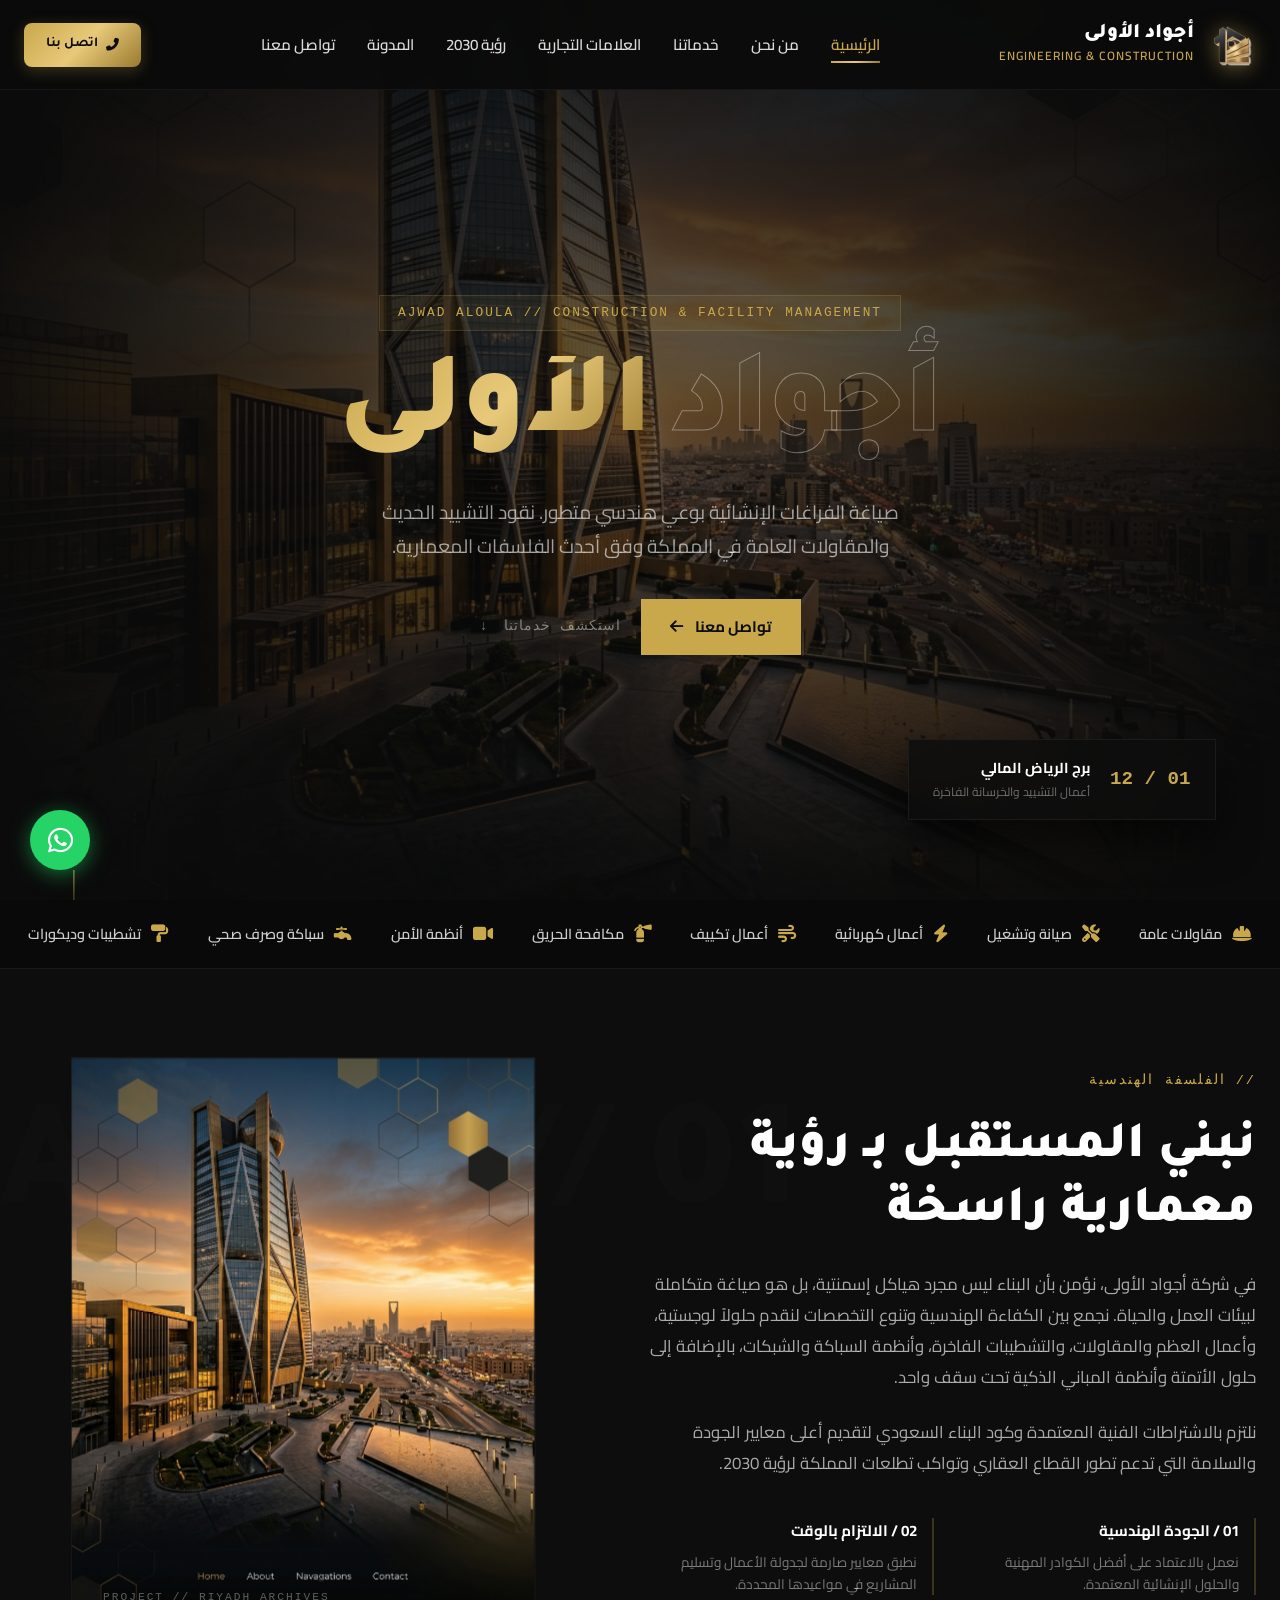
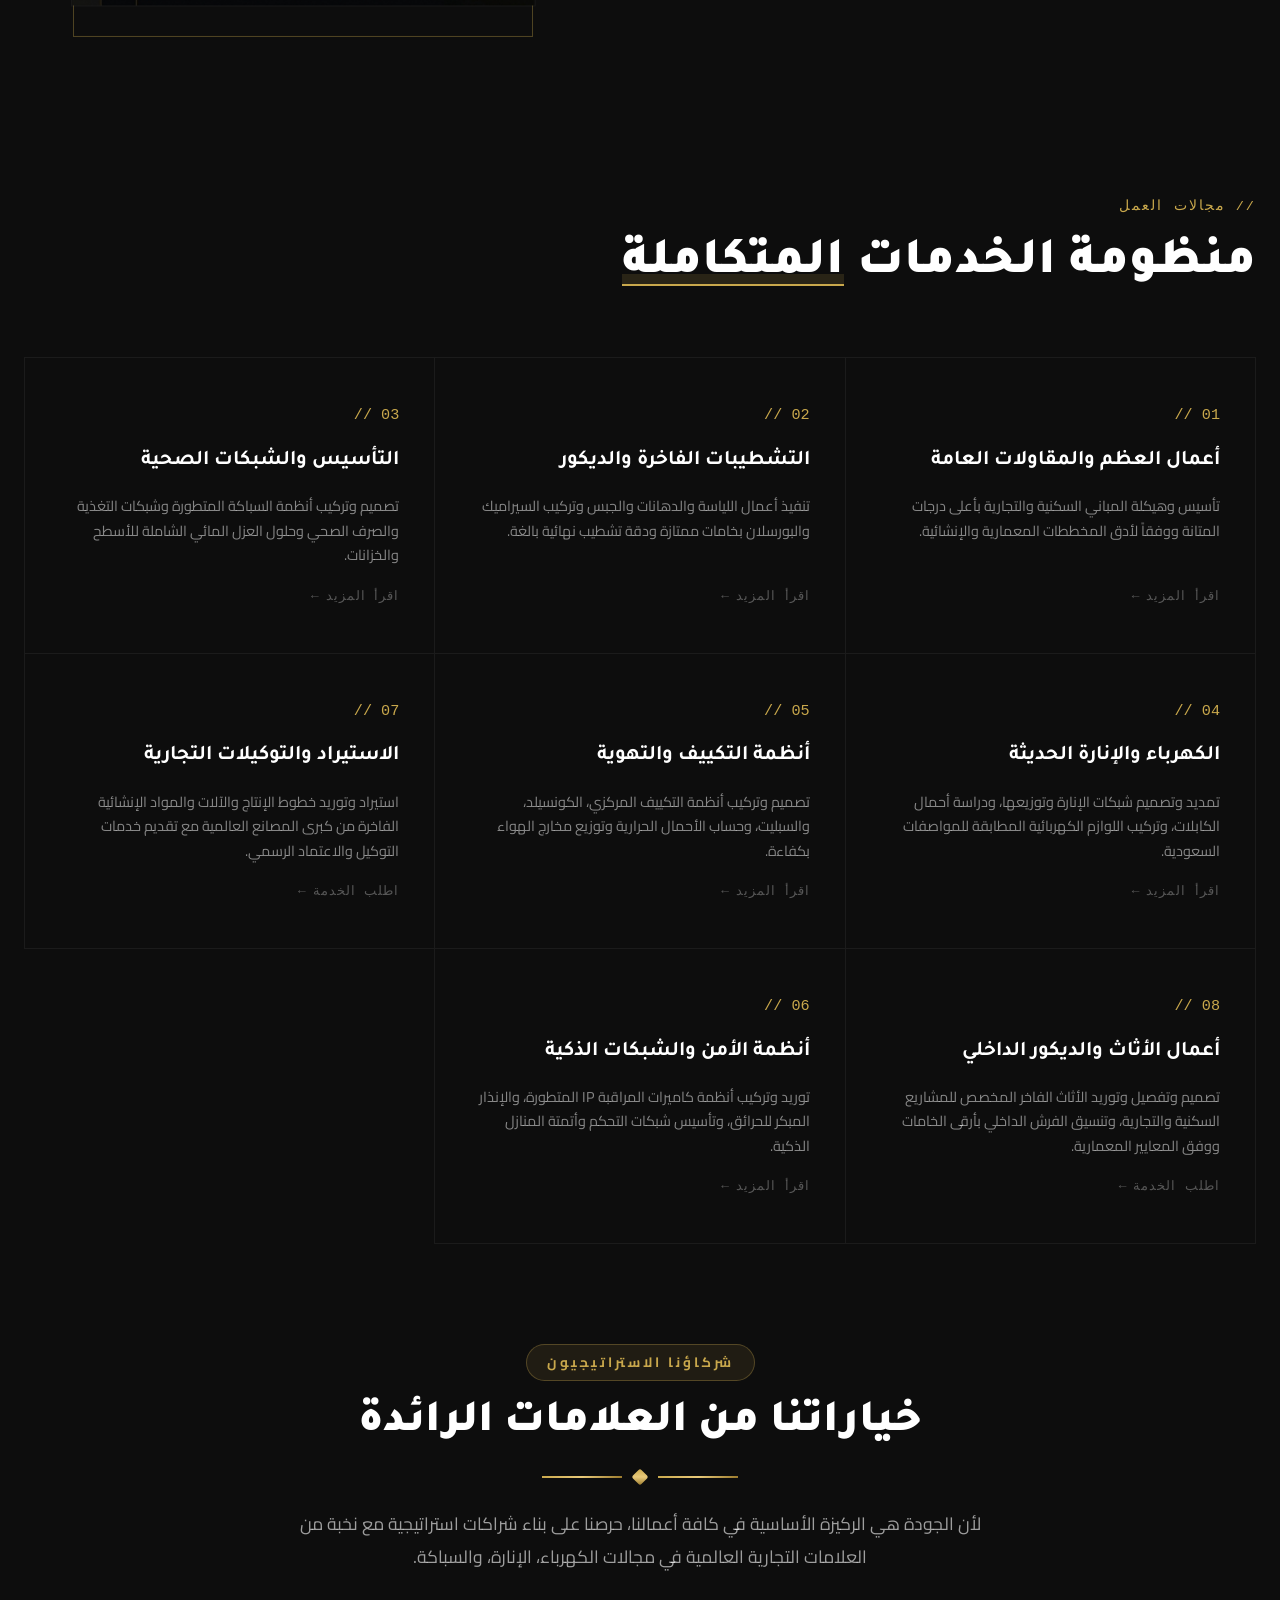
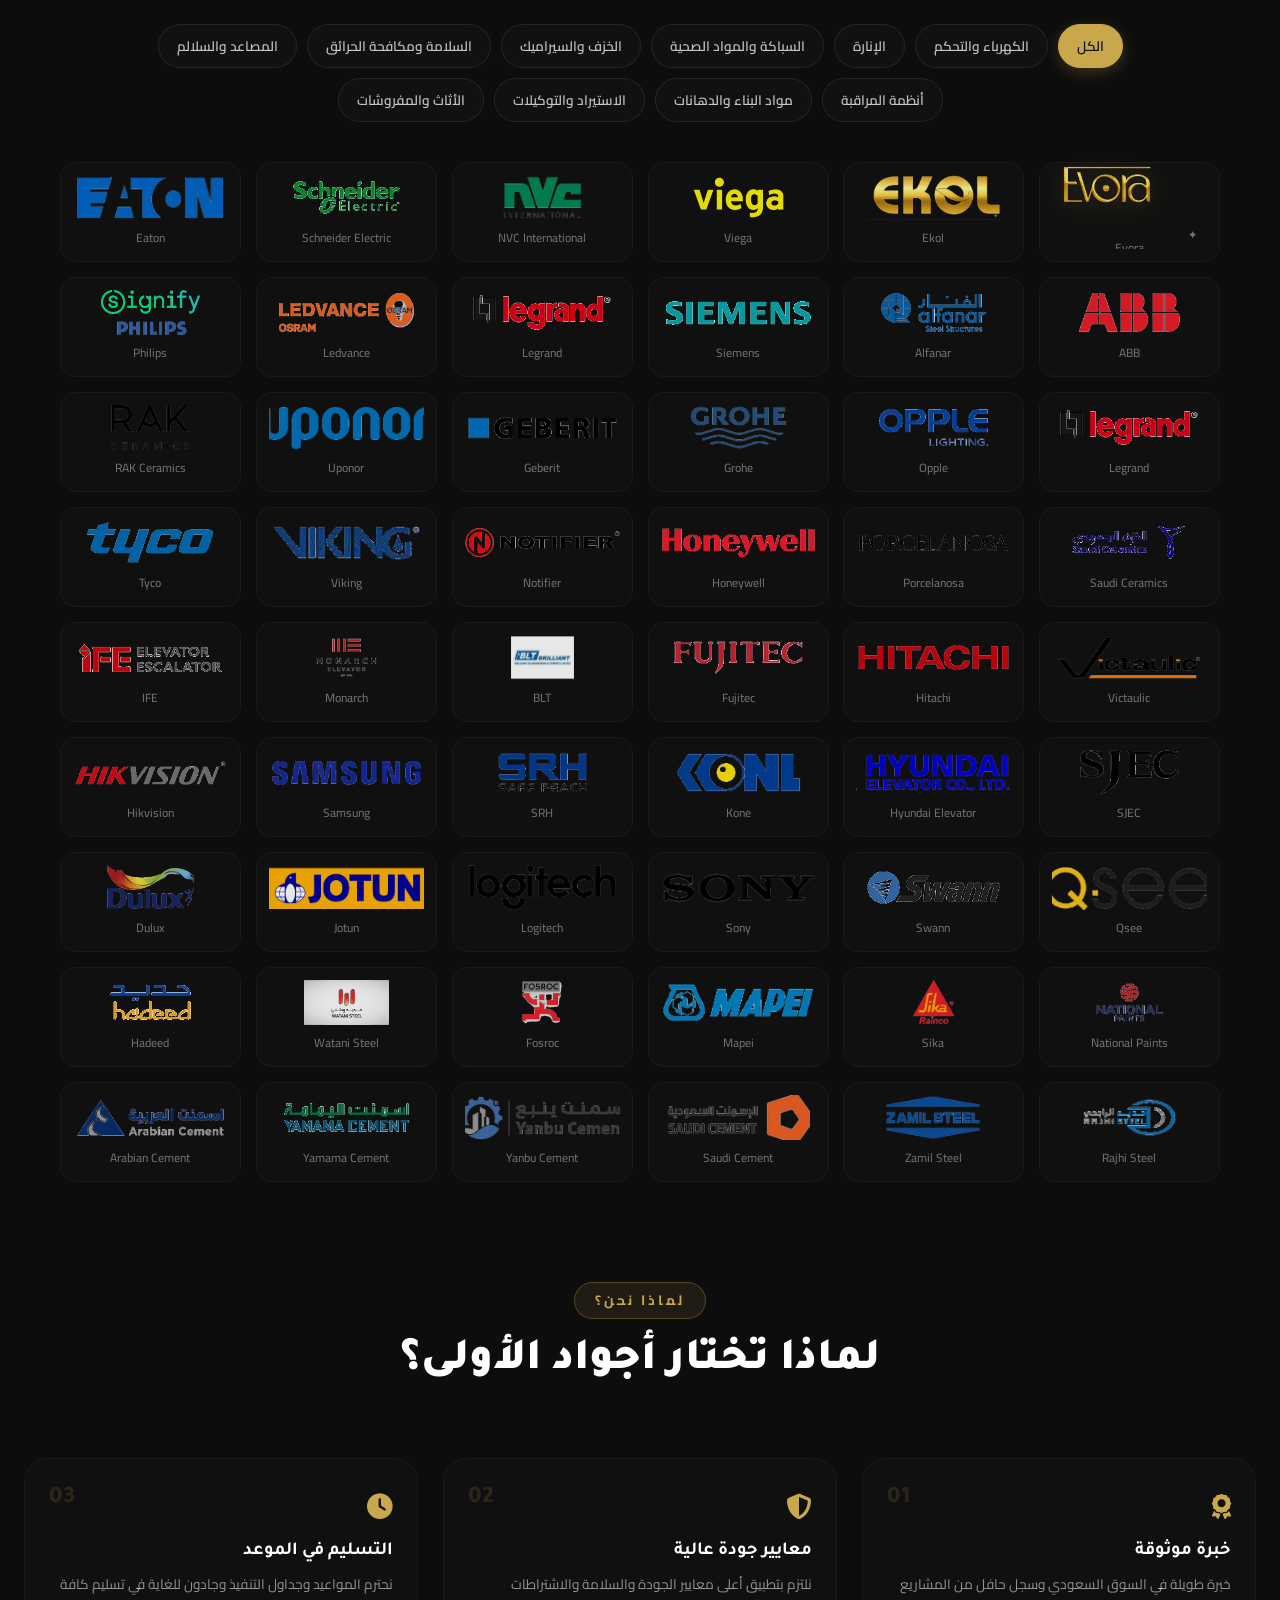
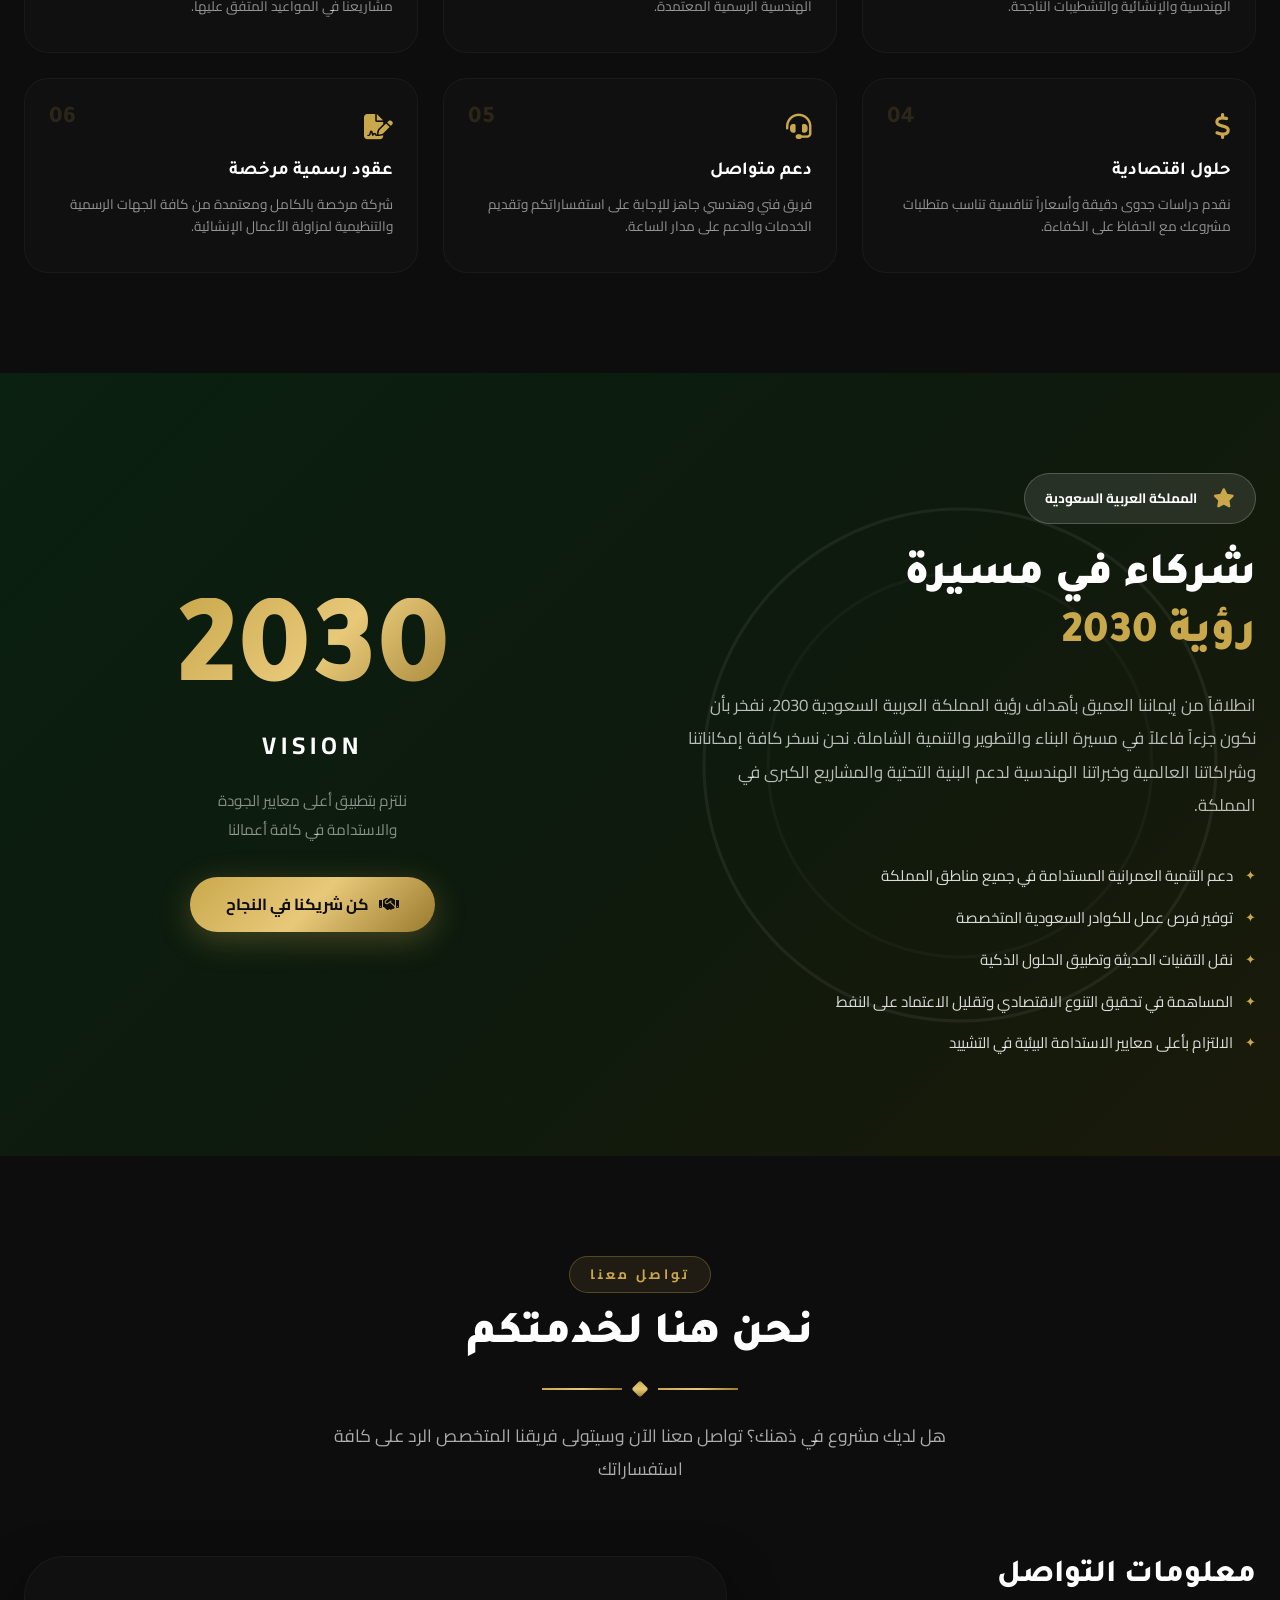
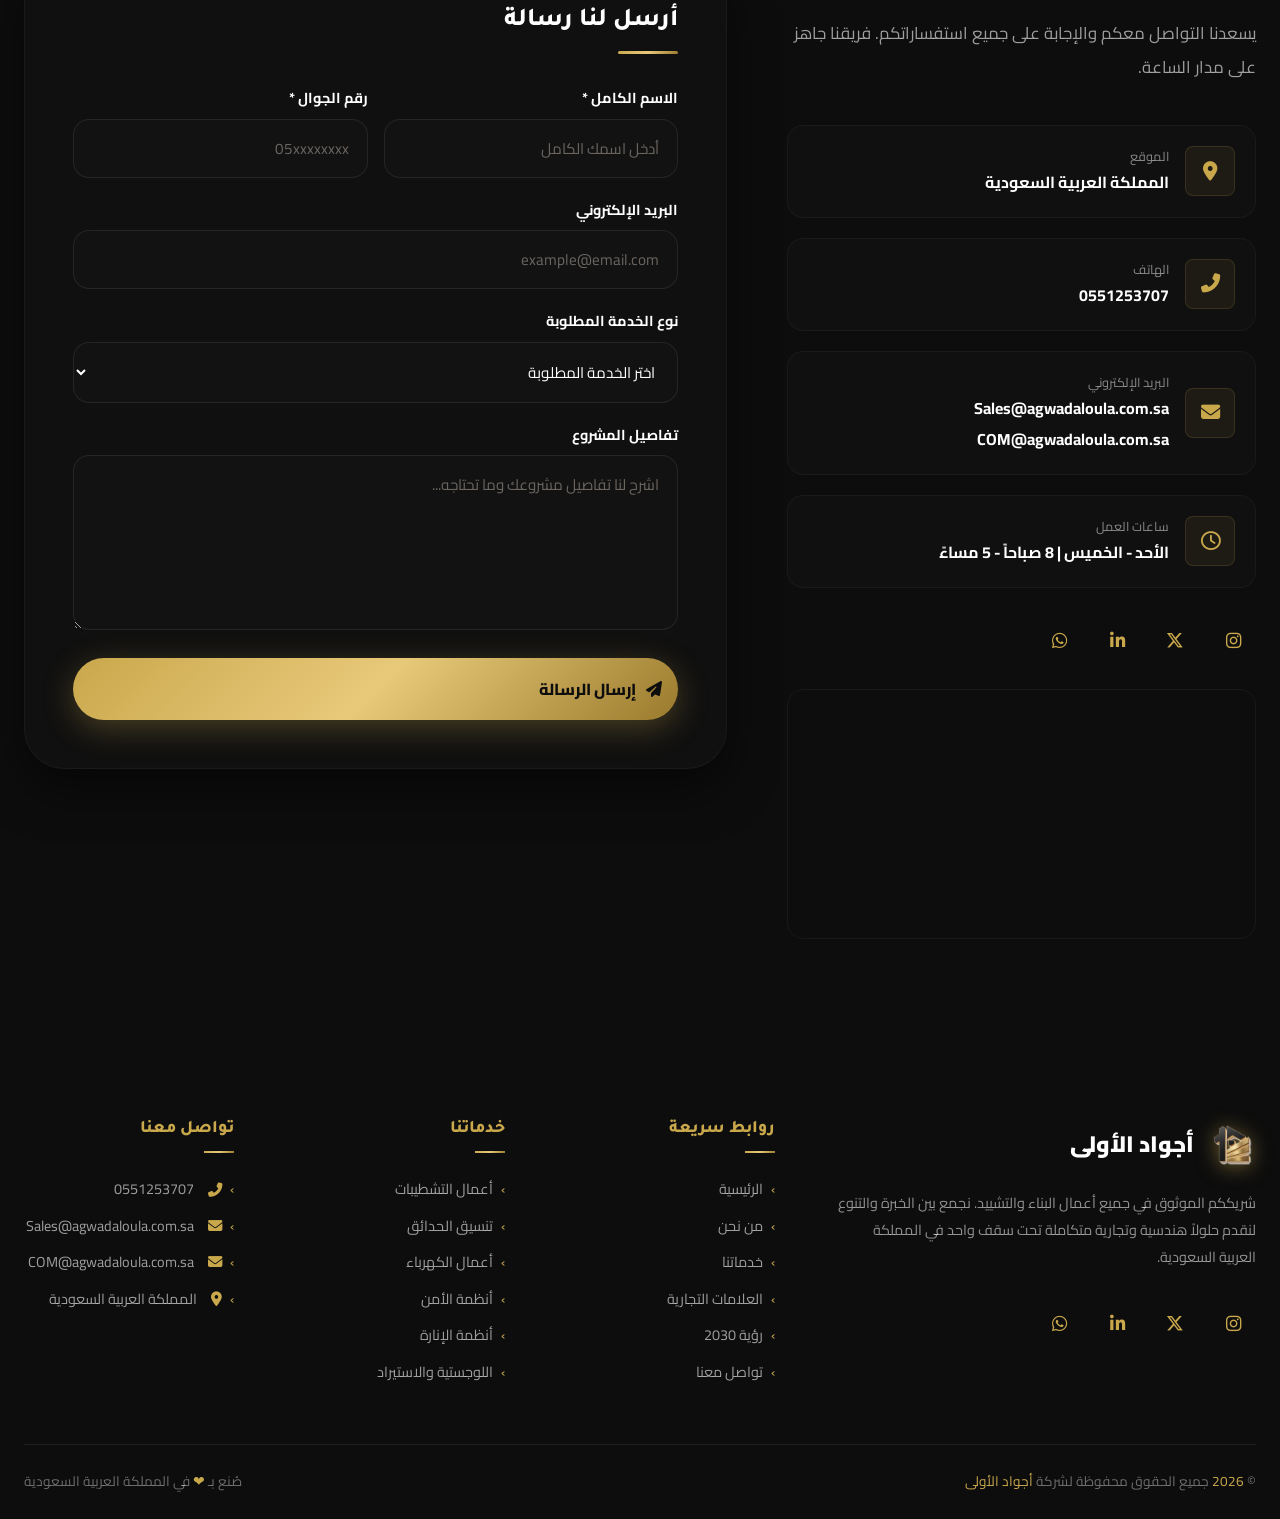
==== commit cdf67f49: "Add commercial department email COM@agwadaloula.com.sa to contact section and all page footers" ====
--- a/index.html
+++ b/index.html
@@ -740,7 +740,10 @@
               <div class="contact-item-icon"><i class="fas fa-envelope"></i></div>
               <div>
                 <div class="contact-item-label">البريد الإلكتروني</div>
-                <div class="contact-item-value">Sales@agwadaloula.com.sa</div>
+                <div class="contact-item-value" style="display: flex; flex-direction: column; gap: 4px;">
+                  <a href="mailto:Sales@agwadaloula.com.sa" style="color: inherit; text-decoration: none;">Sales@agwadaloula.com.sa</a>
+                  <a href="mailto:COM@agwadaloula.com.sa" style="color: inherit; text-decoration: none;">COM@agwadaloula.com.sa</a>
+                </div>
               </div>
             </div>
             <div class="contact-item">
@@ -920,6 +923,12 @@
               </a>
             </li>
             <li>
+              <a href="mailto:COM@agwadaloula.com.sa">
+                <i class="fas fa-envelope" style="color: var(--gold-primary); margin-left: 6px;"></i>
+                COM@agwadaloula.com.sa
+              </a>
+            </li>
+            <li>
               <a href="#">
                 <i class="fas fa-map-marker-alt" style="color: var(--gold-primary); margin-left: 6px;"></i>
                 المملكة العربية السعودية
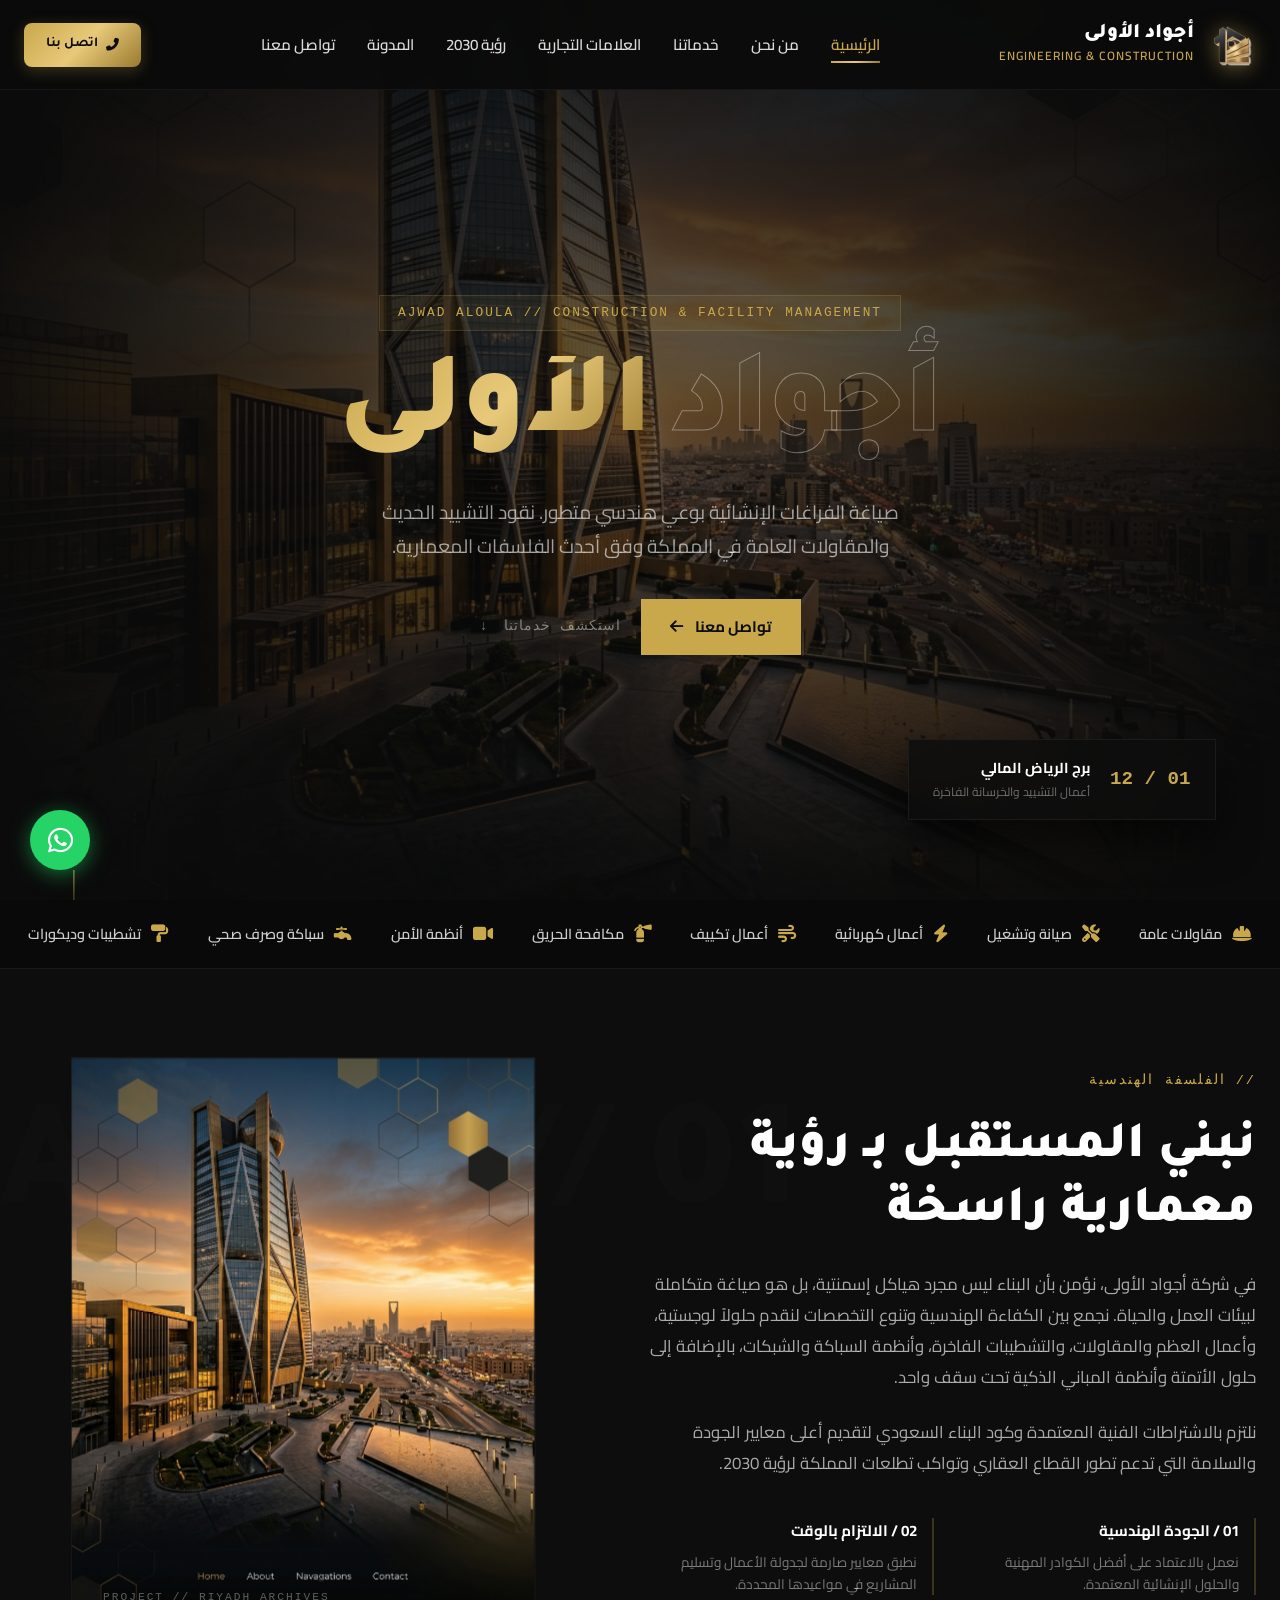
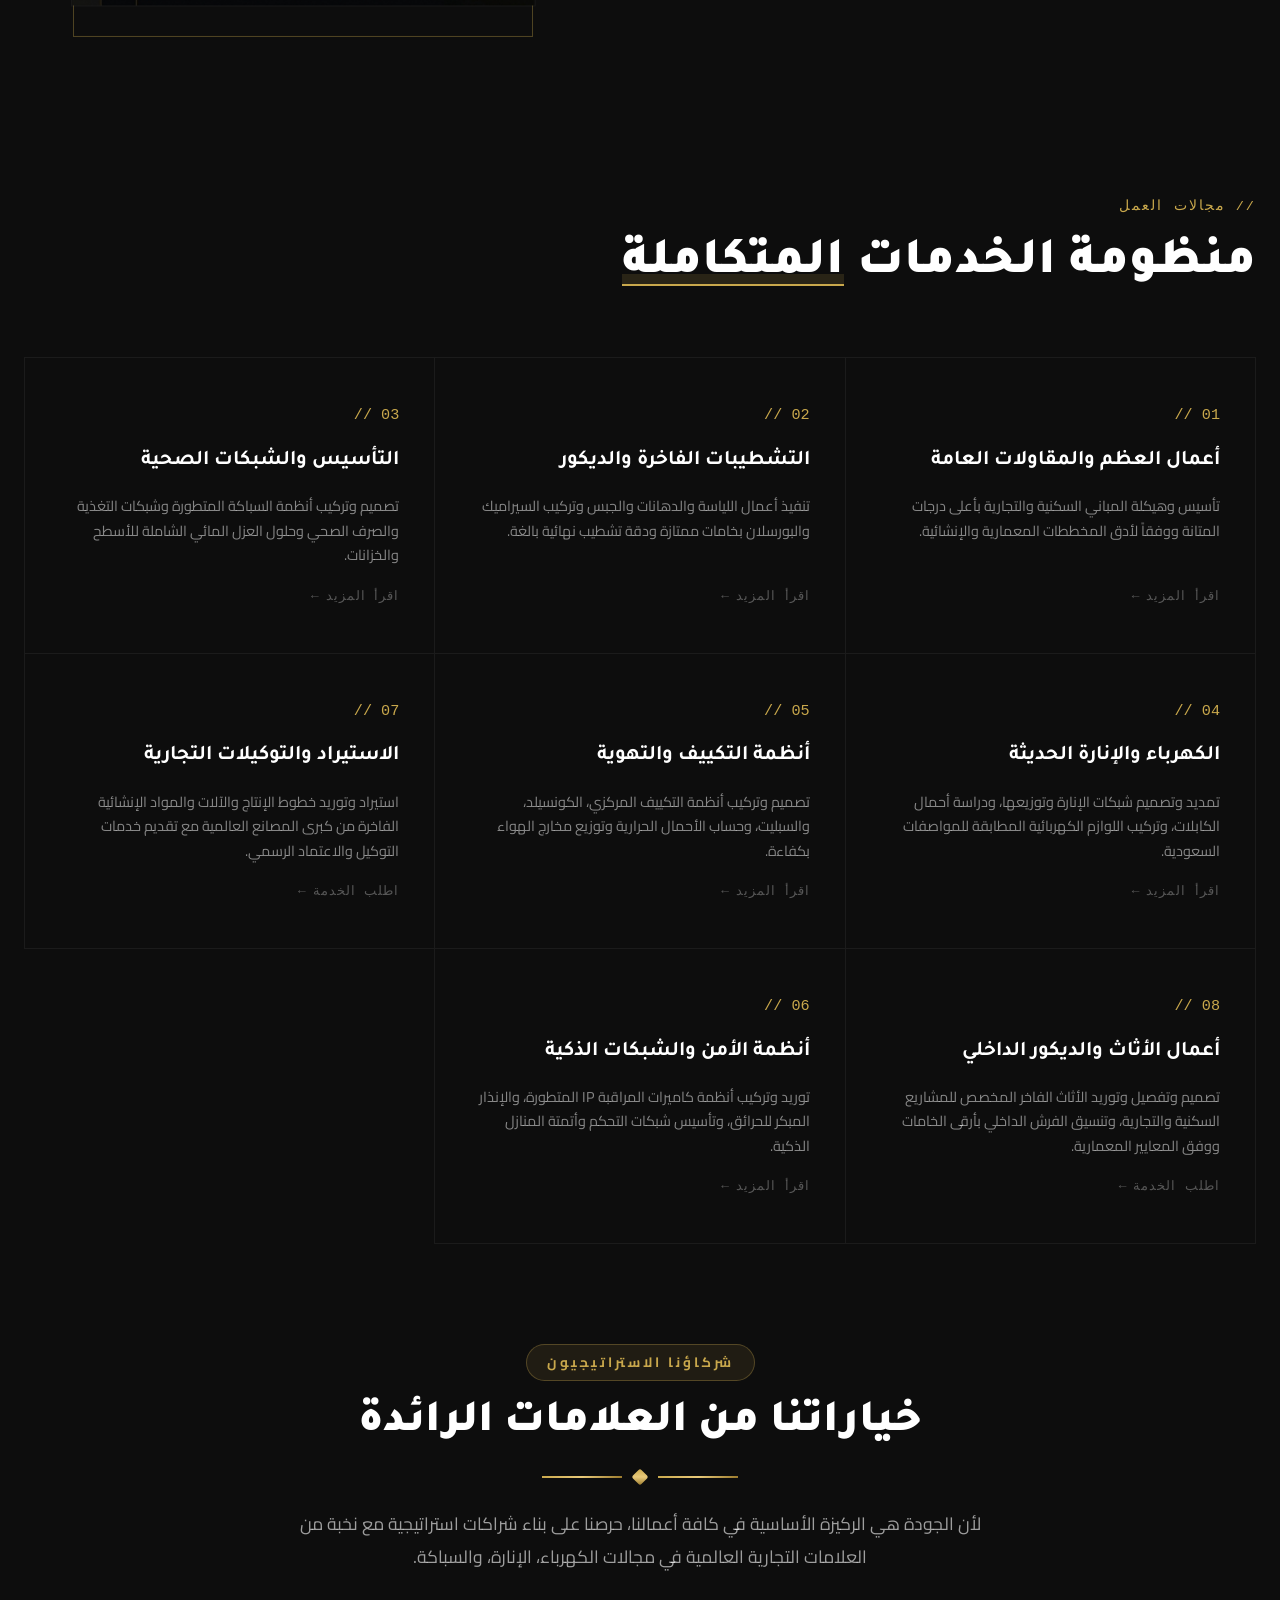
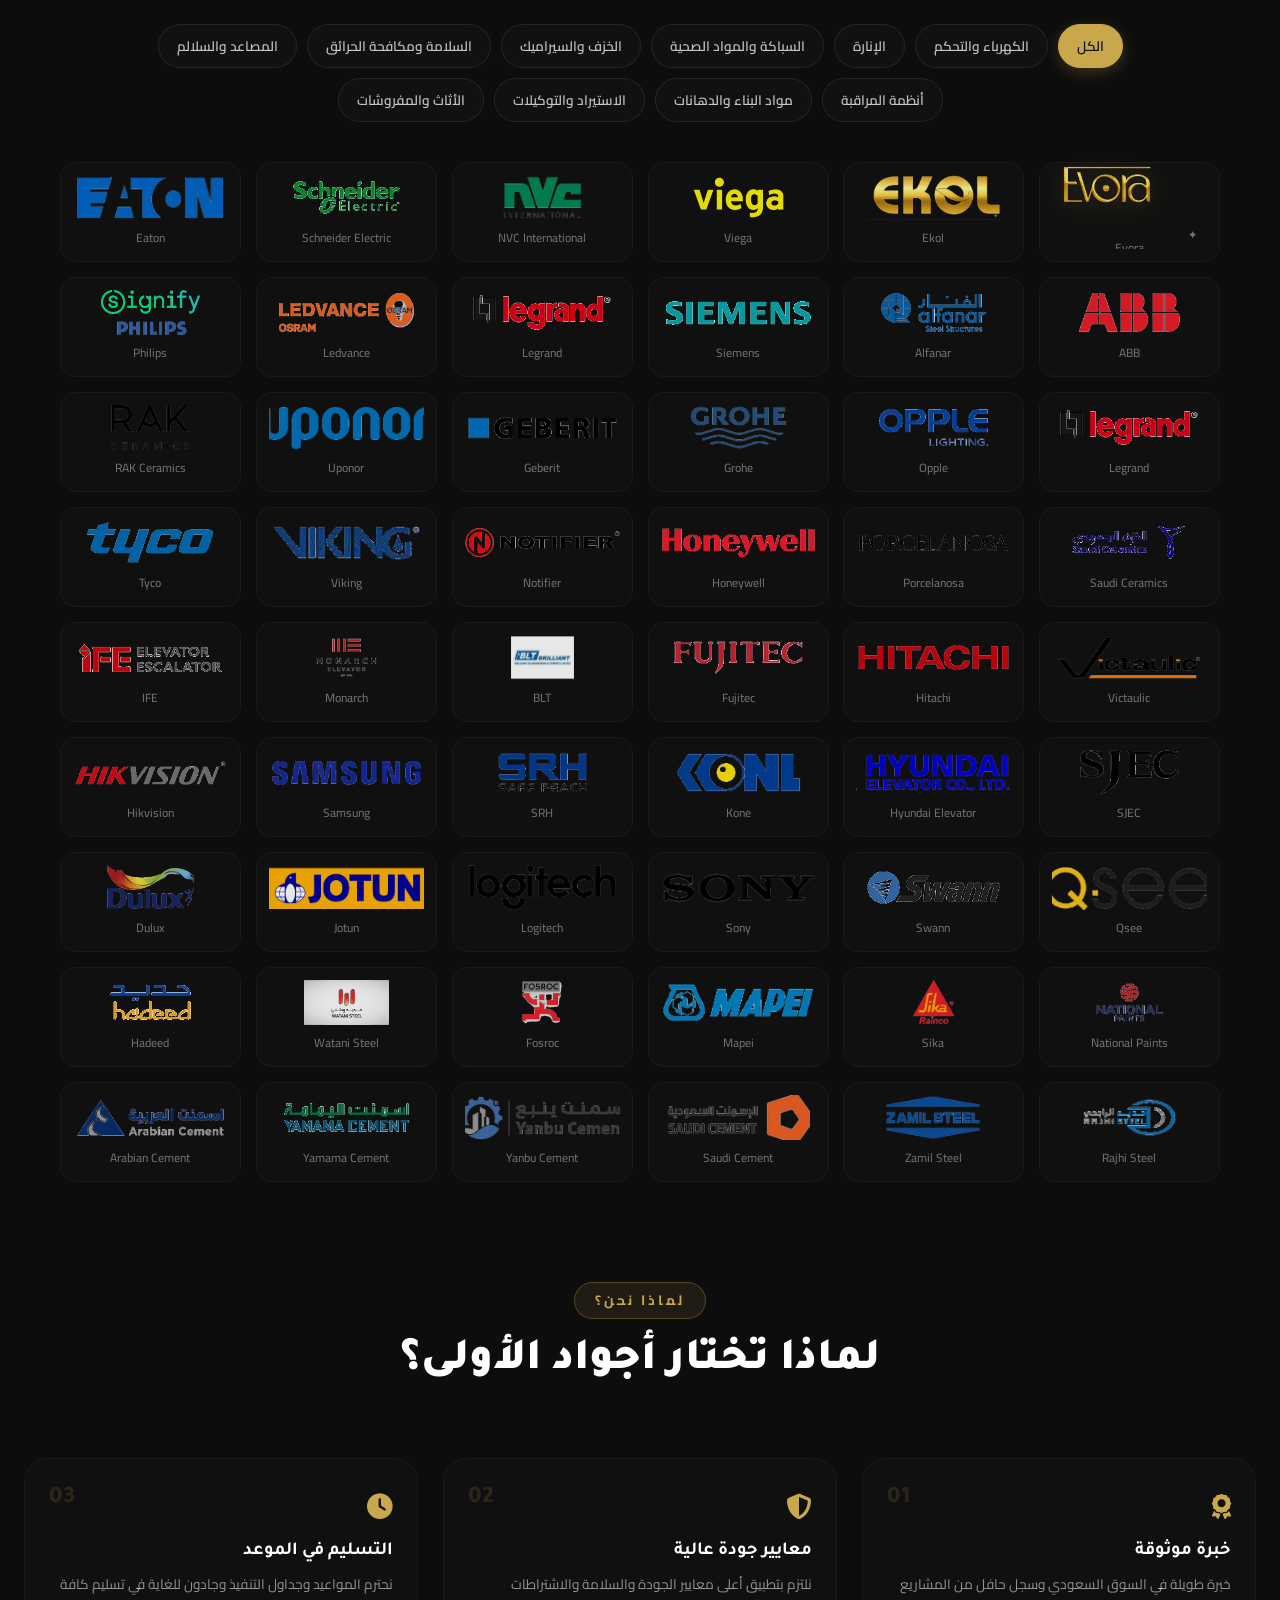
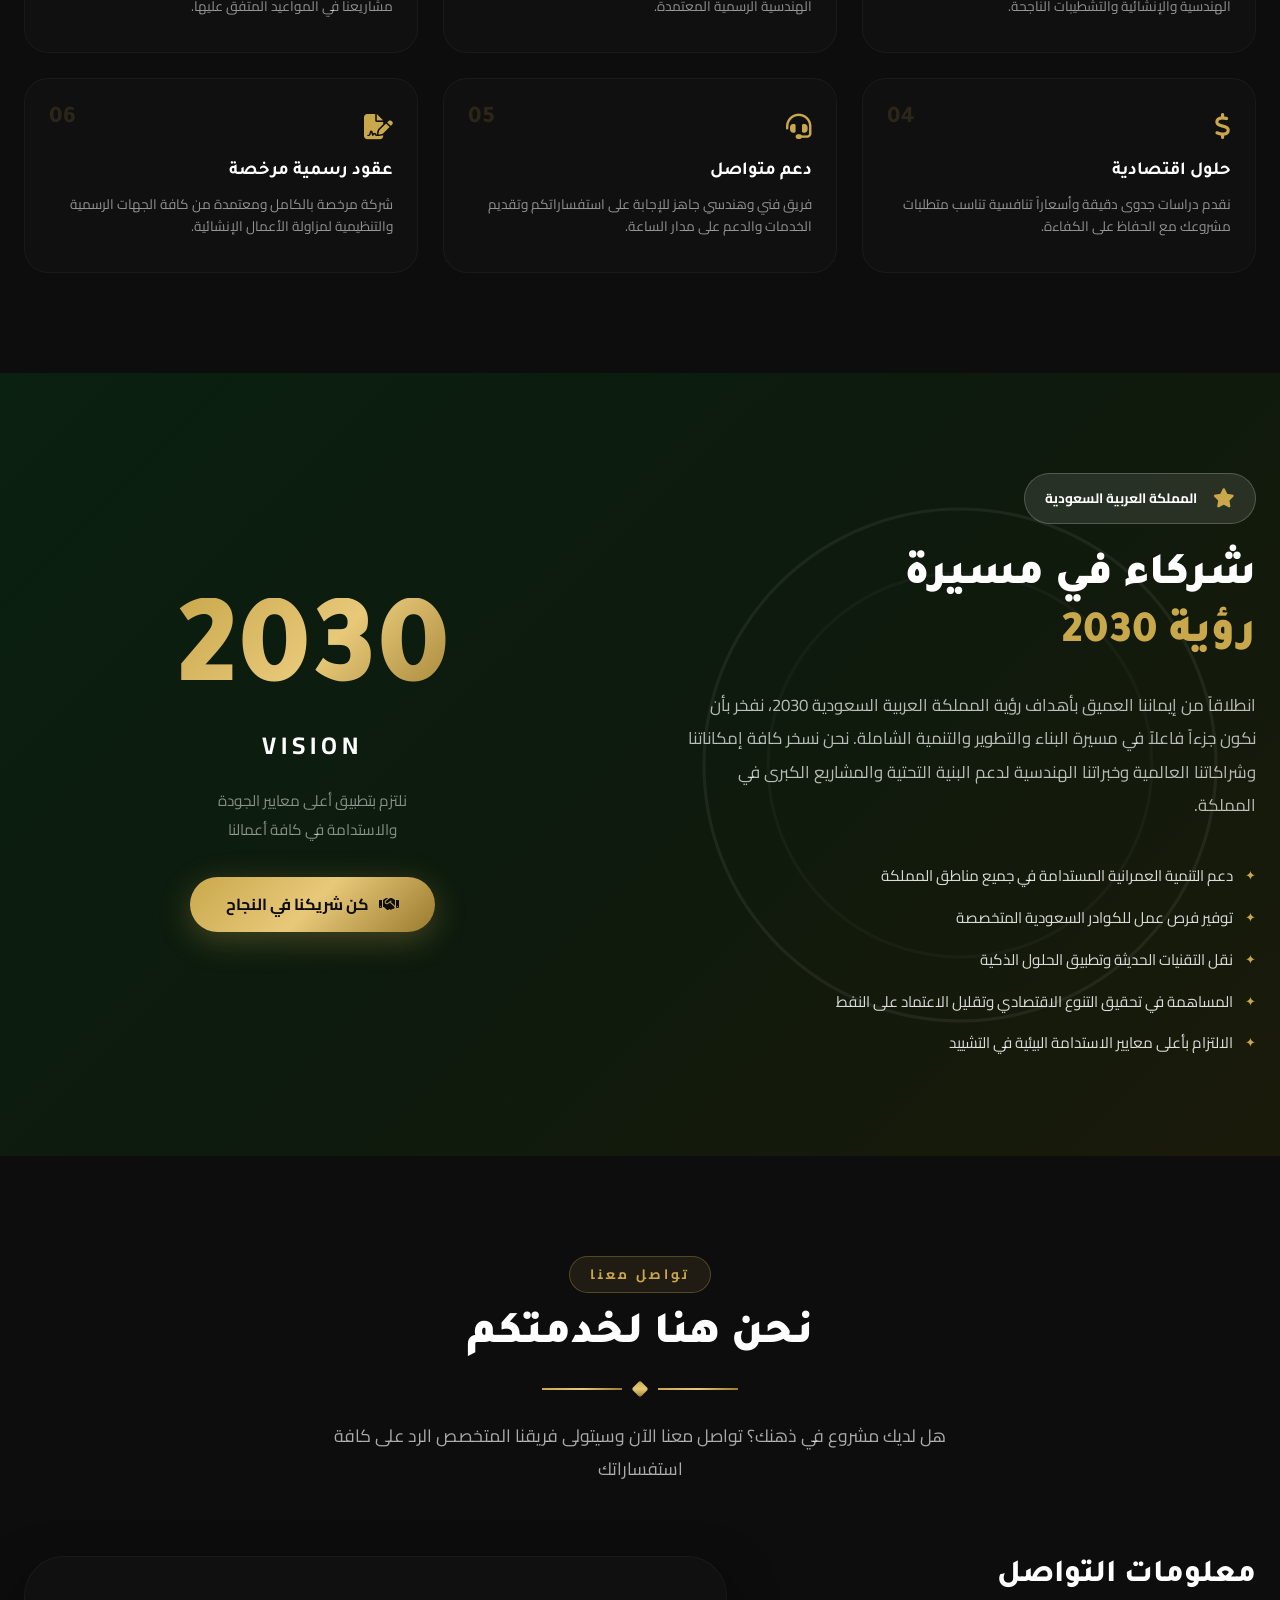
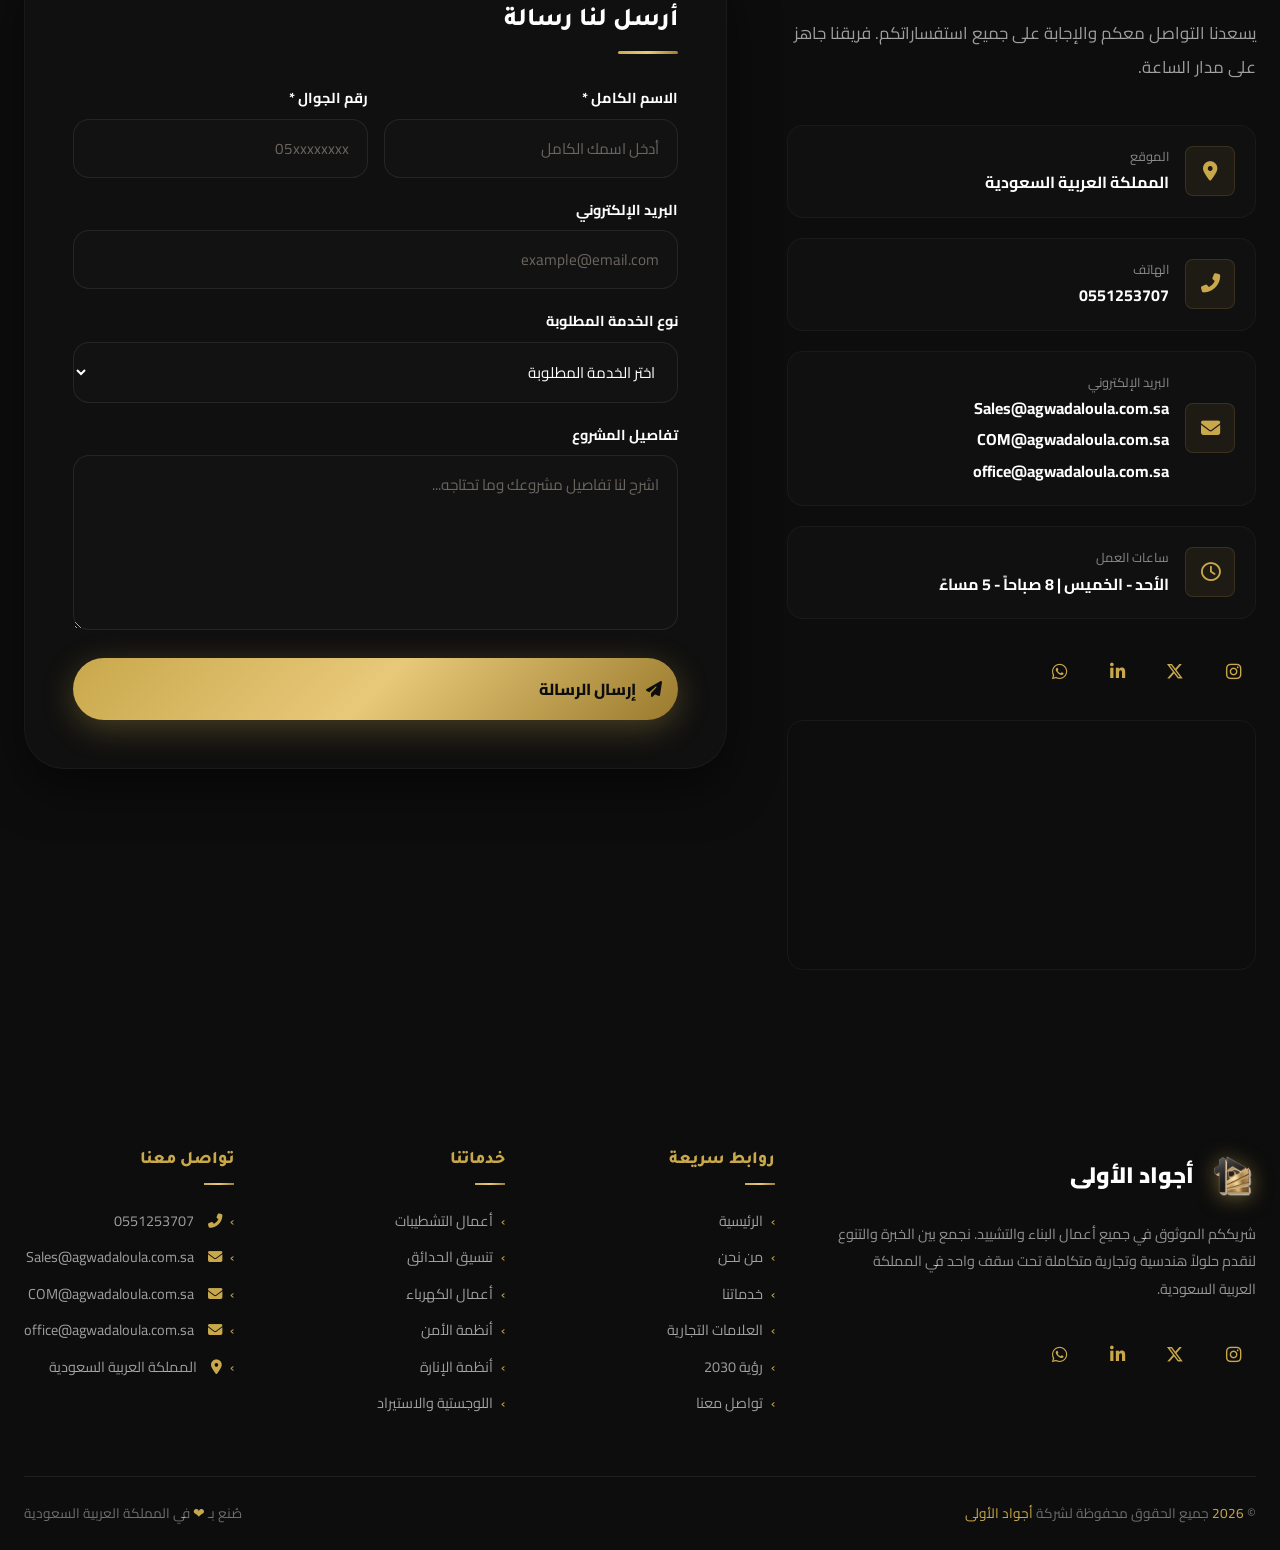
==== commit 85fa3f64: "Add office@agwadaloula.com.sa to contact section and all page footers" ====
--- a/index.html
+++ b/index.html
@@ -743,6 +743,7 @@
                 <div class="contact-item-value" style="display: flex; flex-direction: column; gap: 4px;">
                   <a href="mailto:Sales@agwadaloula.com.sa" style="color: inherit; text-decoration: none;">Sales@agwadaloula.com.sa</a>
                   <a href="mailto:COM@agwadaloula.com.sa" style="color: inherit; text-decoration: none;">COM@agwadaloula.com.sa</a>
+                  <a href="mailto:office@agwadaloula.com.sa" style="color: inherit; text-decoration: none;">office@agwadaloula.com.sa</a>
                 </div>
               </div>
             </div>
@@ -929,6 +930,12 @@
               </a>
             </li>
             <li>
+              <a href="mailto:office@agwadaloula.com.sa">
+                <i class="fas fa-envelope" style="color: var(--gold-primary); margin-left: 6px;"></i>
+                office@agwadaloula.com.sa
+              </a>
+            </li>
+            <li>
               <a href="#">
                 <i class="fas fa-map-marker-alt" style="color: var(--gold-primary); margin-left: 6px;"></i>
                 المملكة العربية السعودية
